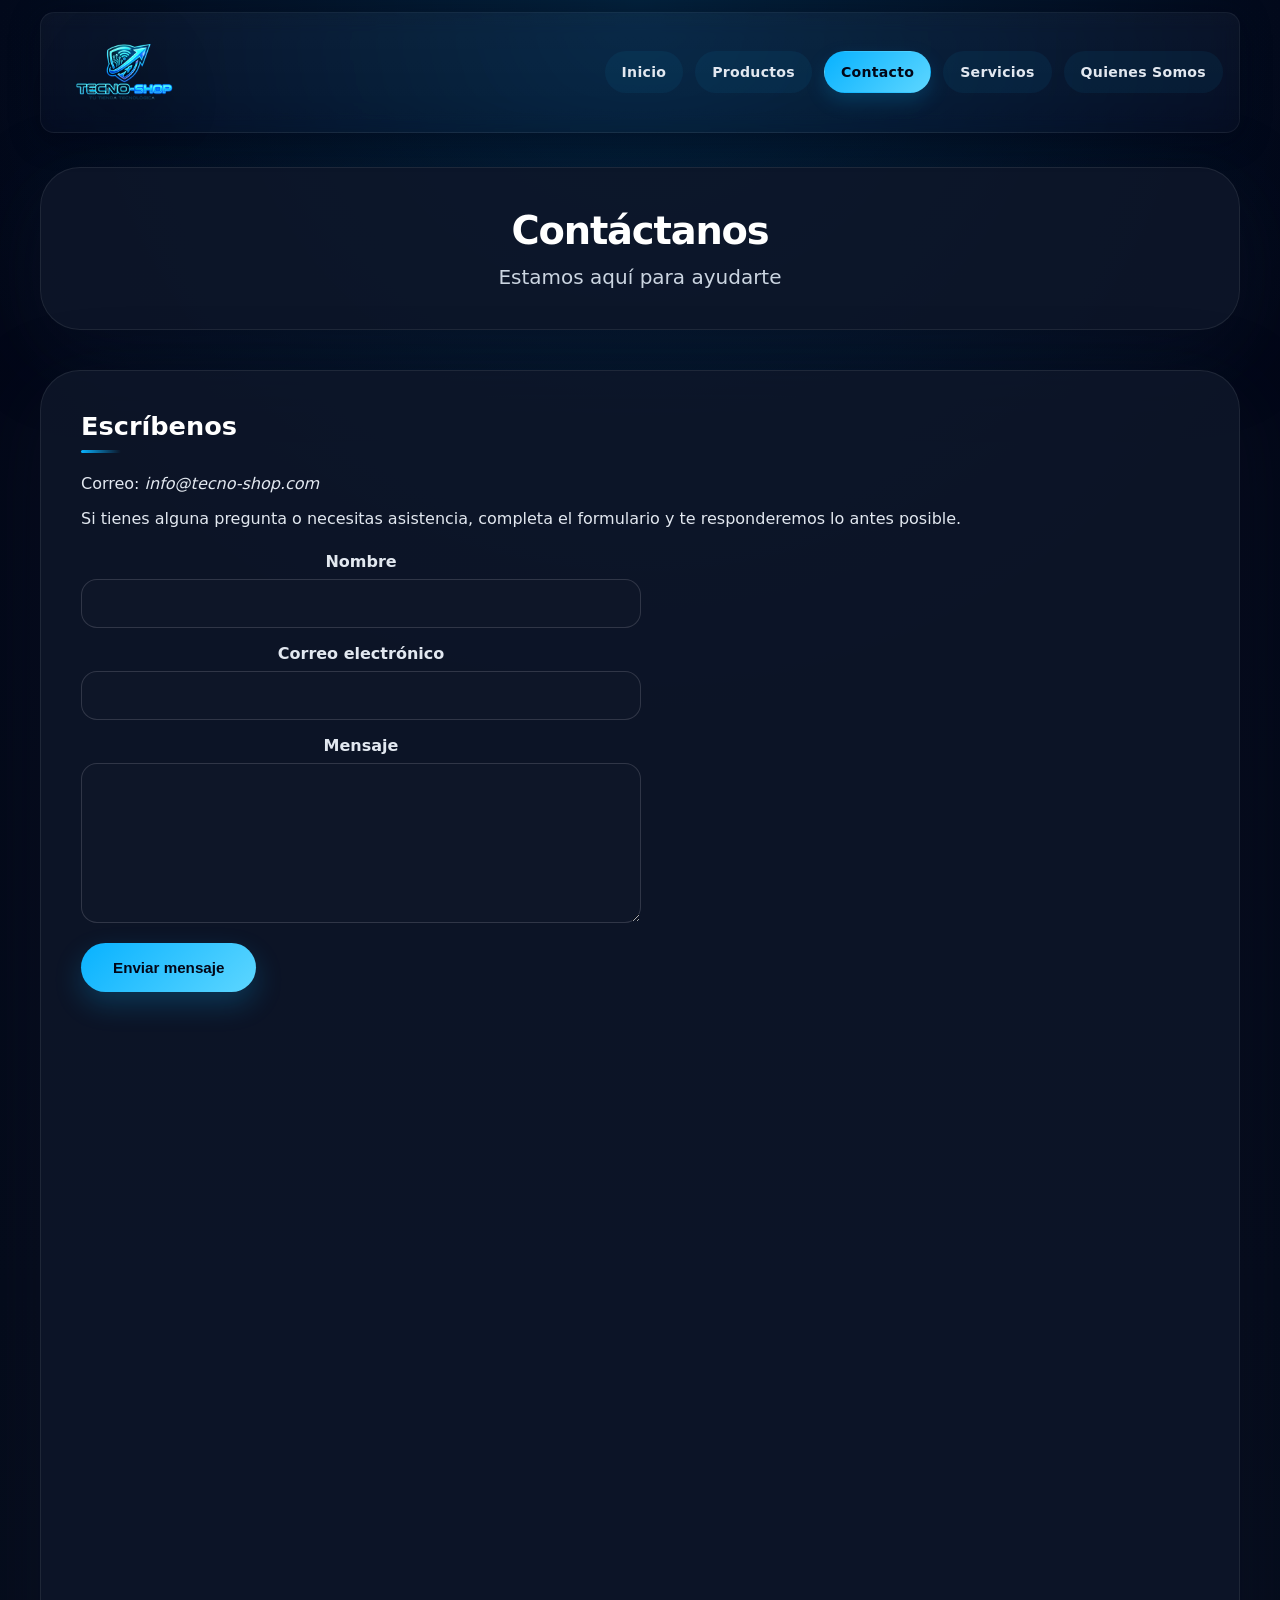
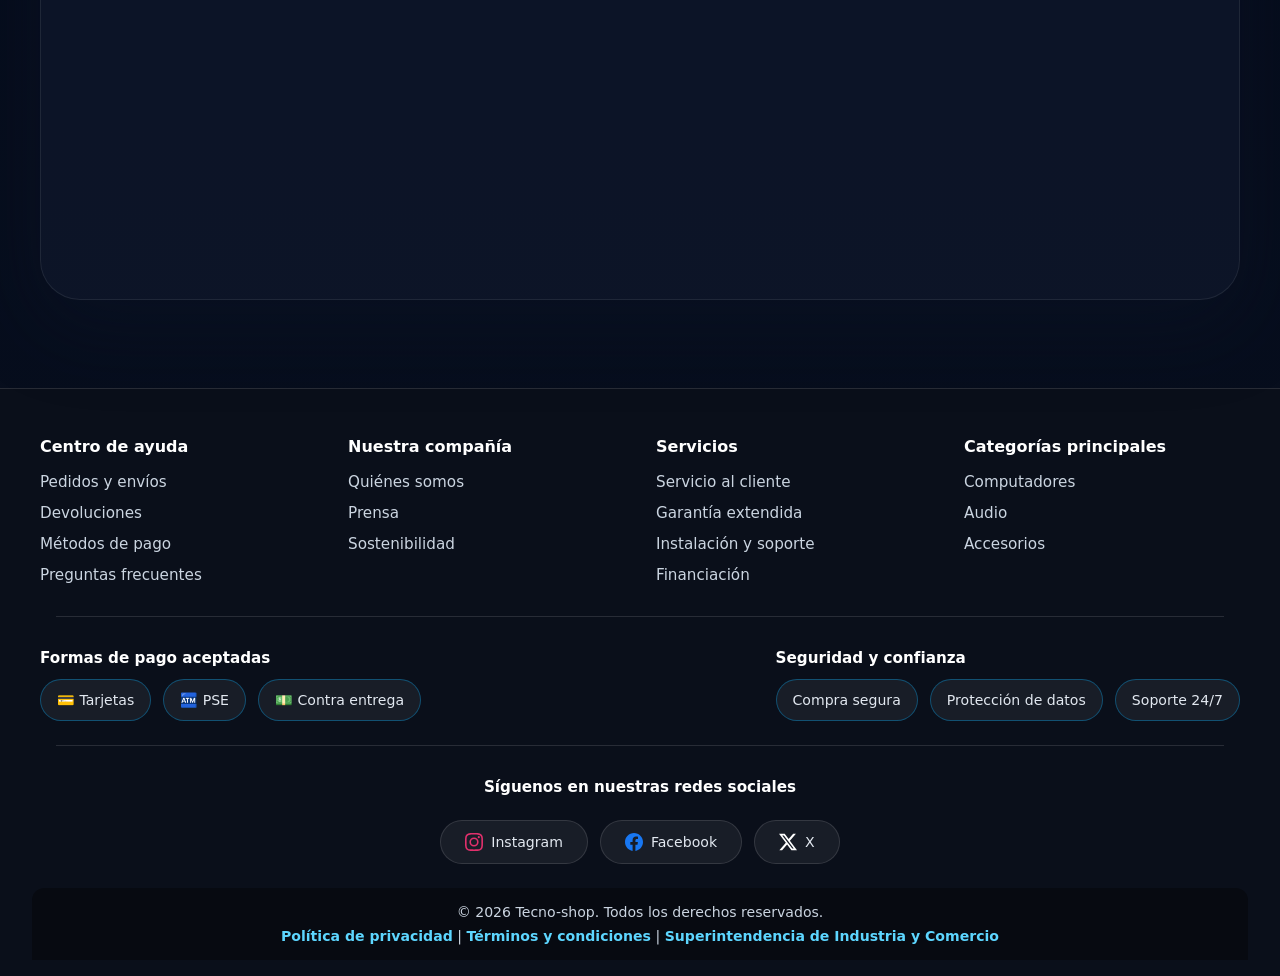
==== contacto.html @ b997f48e "Organizacion de css se creo un css especifico para cada html de la pagina para tener una mejor optim" ====
<!doctype html>
<html lang="es">
    <head>
        <meta charset="UTF-8" />
        <meta name="viewport" content="width=device-width, initial-scale=1.0" />
        <meta name="description" content="Contáctanos en Tecno-shop. Estamos aquí para ayudarte con cualquier consulta sobre nuestros productos tecnológicos. Envíanos un mensaje o visítanos en nuestra ubicación." />
        
        <!-- Open Graph / Facebook -->
        <meta property="og:type" content="website" />
        <meta property="og:url" content="https://tecno-shop.com/contacto.html" />
        <meta property="og:title" content="Contacto | Tecno-shop - Estamos aquí para ayudarte" />
        <meta property="og:description" content="Estamos aquí para ayudarte con cualquier consulta sobre nuestros productos tecnológicos. Envíanos un mensaje o visítanos en nuestra ubicación." />
        <meta property="og:image" content="https://tecno-shop.com/img/logo.png" />
        
        <!-- Twitter -->
        <meta property="twitter:card" content="summary_large_image" />
        <meta property="twitter:url" content="https://tecno-shop.com/contacto.html" />
        <meta property="twitter:title" content="Contacto | Tecno-shop - Estamos aquí para ayudarte" />
        <meta property="twitter:description" content="Estamos aquí para ayudarte con cualquier consulta sobre nuestros productos tecnológicos. Envíanos un mensaje o visítanos en nuestra ubicación." />
        <meta property="twitter:image" content="https://tecno-shop.com/img/logo.png" />
        
        <title>Contacto | Tecno-shop</title>
        <link rel="stylesheet" href="css/base.css" />
        <link rel="stylesheet" href="css/contacto.css" />
    </head>
    <body>
        <a href="#main" class="skip-link">Saltar al contenido</a>

        <div class="header-scroll-wrap">
            <header class="header-bar">
                <div class="header-inner">
                    <a href="index.html" class="logo-link">
                        <img
                            src="img/logo.png"
                            alt="Tecno-shop — Inicio"
                            class="logo"
                        />
                    </a>
                    <input type="checkbox" id="nav-toggle" class="nav-toggle" />
                    <label
                        for="nav-toggle"
                        class="nav-toggle-label"
                        aria-label="Abrir menú de navegación"
                    >
                        <span></span>
                        <span></span>
                        <span></span>
                    </label>
                    <div class="header-right">
                        <nav aria-label="Navegación principal">
                            <ul>
                                <li><a href="index.html">Inicio</a></li>
                                <li><a href="producto.html">Productos</a></li>
                                <li>
                                    <a href="contacto.html" aria-current="page"
                                        >Contacto</a
                                    >
                                </li>
                                <li><a href="servicios.html">Servicios</a></li>
                                <li><a href="somos.html">Quienes Somos</a></li>
                            </ul>
                        </nav>
                    </div>
                </div>
            </header>
        </div>

        <main id="main">
            <div class="page-header animate-in">
                <h1>Contáctanos</h1>
                <p class="page-subtitle">Estamos aquí para ayudarte</p>
            </div>

            <section id="contacto" class="animate-in animate-in-delay-1">
                <h2>Escríbenos</h2>
                <p>Correo: <em>info@tecno-shop.com</em></p>
                <p>
                    Si tienes alguna pregunta o necesitas asistencia, completa
                    el formulario y te responderemos lo antes posible.
                </p>

                <form action="#" method="post">
                    <div>
                        <label for="nombre">Nombre</label>
                        <input
                            type="text"
                            id="nombre"
                            name="nombre"
                            required
                            autocomplete="name"
                        />
                    </div>
                    <div>
                        <label for="correo">Correo electrónico</label>
                        <input
                            type="email"
                            id="correo"
                            name="correo"
                            required
                            autocomplete="email"
                        />
                    </div>
                    <div>
                        <label for="mensaje">Mensaje</label>
                        <textarea
                            id="mensaje"
                            name="mensaje"
                            required
                        ></textarea>
                    </div>
                    <button type="submit">Enviar mensaje</button>
                </form>

                <div class="contact-map">
                    <iframe
                        title="Ubicación de Tecno-shop en Centro Comercial Monterrey, Medellín"
                        src="https://www.google.com/maps/embed?pb=!1m18!1m12!1m3!1d3966.374826219481!2d-75.57932152524252!3d6.214198526680841!2m3!1f0!2f0!3f0!3m2!1i1024!2i768!4f13.1!3m3!1m2!1s0x8e4429d308d5aa6d%3A0xc35562a03191359c!2sCentro%20Comercial%20Monterrey!5e0!3m2!1ses-419!2sco!4v1779912437958!5m2!1ses-419!2sco"
                        loading="lazy"
                        referrerpolicy="no-referrer-when-downgrade"
                        allowfullscreen
                    ></iframe>
                </div>
            </section>
        </main>

        <footer class="site-footer">
            <div class="footer-top">
                <div class="footer-column">
                    <h4>Centro de ayuda</h4>
                    <ul>
                        <li><a href="servicios.html">Pedidos y envíos</a></li>
                        <li><a href="servicios.html">Devoluciones</a></li>
                        <li><a href="servicios.html">Métodos de pago</a></li>
                        <li>
                            <a href="index.html#faq">Preguntas frecuentes</a>
                        </li>
                    </ul>
                </div>
                <div class="footer-column">
                    <h4>Nuestra compañía</h4>
                    <ul>
                        <li><a href="somos.html">Quiénes somos</a></li>
                        <li><a href="somos.html">Prensa</a></li>
                        <li><a href="somos.html">Sostenibilidad</a></li>
                    </ul>
                </div>
                <div class="footer-column">
                    <h4>Servicios</h4>
                    <ul>
                        <li>
                            <a href="servicios.html">Servicio al cliente</a>
                        </li>
                        <li><a href="servicios.html">Garantía extendida</a></li>
                        <li>
                            <a href="servicios.html">Instalación y soporte</a>
                        </li>
                        <li><a href="servicios.html">Financiación</a></li>
                    </ul>
                </div>
                <div class="footer-column">
                    <h4>Categorías principales</h4>
                    <ul>
                        <li><a href="producto.html">Computadores</a></li>
                        <li><a href="producto.html">Audio</a></li>
                        <li><a href="producto.html">Accesorios</a></li>
                    </ul>
                </div>
            </div>
            <div class="footer-divider"></div>
            <div class="footer-middle">
                <div class="footer-payments">
                    <span class="footer-section-heading"
                        >Formas de pago aceptadas</span
                    >
                    <div class="footer-payment-list">
                        <span class="payment-icon">💳 Tarjetas</span>
                        <span class="payment-icon">🏧 PSE</span>
                        <span class="payment-icon">💵 Contra entrega</span>
                    </div>
                </div>
                <div class="footer-security">
                    <span class="footer-section-heading"
                        >Seguridad y confianza</span
                    >
                    <div class="footer-security-list">
                        <span class="security-badge">Compra segura</span>
                        <span class="security-badge">Protección de datos</span>
                        <span class="security-badge">Soporte 24/7</span>
                    </div>
                </div>
            </div>
            <div class="footer-divider"></div>
            <div class="footer-container">
                <div class="footer-section">
                    <span class="footer-section-heading"
                        >Síguenos en nuestras redes sociales</span
                    >
                    <div class="footer-grid-links">
                        <a
                            href="https://www.instagram.com/samuel_mora_velez"
                            target="_blank"
                            rel="noopener noreferrer"
                            class="social-pill"
                        >
                            <svg
                                class="social-icon"
                                aria-hidden="true"
                                viewBox="0 0 24 24"
                                fill="#E1306C"
                            >
                                <path
                                    d="M12 2.163c3.204 0 3.584.012 4.85.07 3.252.148 4.771 1.691 4.919 4.919.058 1.265.069 1.645.069 4.849 0 3.205-.012 3.584-.069 4.849-.149 3.225-1.664 4.771-4.919 4.919-1.266.058-1.644.07-4.85.07-3.204 0-3.584-.012-4.849-.07-3.26-.149-4.771-1.699-4.919-4.92-.058-1.265-.07-1.644-.07-4.849 0-3.204.013-3.583.07-4.849.149-3.227 1.664-4.771 4.919-4.919 1.266-.057 1.645-.069 4.849-.069zM12 0C8.741 0 8.333.014 7.053.072 2.695.272.273 2.69.073 7.052.014 8.333 0 8.741 0 12c0 3.259.014 3.668.072 4.948.2 4.358 2.618 6.78 6.98 6.98 1.281.058 1.689.072 4.948.072 3.259 0 3.668-.014 4.948-.072 4.354-.2 6.782-2.618 6.979-6.98.059-1.28.073-1.689.073-4.948 0-3.259-.014-3.667-.072-4.947-.196-4.354-2.617-6.78-6.979-6.98C15.668.014 15.259 0 12 0zm0 5.838a6.162 6.162 0 100 12.324 6.162 6.162 0 000-12.324zM12 16a4 4 0 110-8 4 4 0 010 8zm6.406-11.845a1.44 1.44 0 100 2.881 1.44 1.44 0 000-2.881z"
                                />
                            </svg>
                            <span>Instagram</span>
                        </a>
                        <a
                            href="https://www.facebook.com"
                            target="_blank"
                            rel="noopener noreferrer"
                            class="social-pill"
                        >
                            <svg
                                class="social-icon"
                                aria-hidden="true"
                                viewBox="0 0 24 24"
                                fill="#1877F2"
                            >
                                <path
                                    d="M24 12.073c0-6.627-5.373-12-12-12s-12 5.373-12 12c0 5.99 4.388 10.954 10.125 11.854v-8.385H7.078v-3.47h3.047V9.43c0-3.007 1.792-4.669 4.533-4.669 1.312 0 2.686.235 2.686.235v2.953H15.83c-1.491 0-1.956.925-1.956 1.874v2.25h3.328l-.532 3.47h-2.796v8.385C19.612 23.027 24 18.062 24 12.073z"
                                />
                            </svg>
                            <span>Facebook</span>
                        </a>
                        <a
                            href="https://x.com/?lang=es"
                            target="_blank"
                            rel="noopener noreferrer"
                            class="social-pill"
                        >
                            <svg
                                class="social-icon"
                                aria-hidden="true"
                                viewBox="0 0 24 24"
                                fill="#ffffff"
                            >
                                <path
                                    d="M18.901 1.153h3.68l-8.04 9.19L24 22.846h-7.406l-5.8-7.584-6.638 7.584H.474l8.6-9.83L0 1.154h7.594l5.243 6.932 6.064-6.933zm-1.291 19.49h2.039L6.486 3.24H4.298l13.312 17.403z"
                                />
                            </svg>
                            <span>X</span>
                        </a>
                    </div>
                </div>
            </div>
            <div class="footer-bottom">
                <p class="footer-copy">
                    © 2026 Tecno-shop. Todos los derechos reservados.
                </p>
                <p class="footer-legal">
                    <a href="somos.html">Política de privacidad</a> |
                    <a href="somos.html">Términos y condiciones</a> |
                    <a
                        href="https://www.sic.gov.co"
                        target="_blank"
                        rel="noopener noreferrer"
                        >Superintendencia de Industria y Comercio</a
                    >
                </p>
            </div>
        </footer>
        <script src="js/navbar-scroll.js" defer></script>
    </body>
</html>
---- css/base.css ----
/* ========================================
   CSS CUSTOM PROPERTIES (THEMING)
   ======================================== */
:root {
    /* Colors */
    --bg: #0f172a;
    --surface: rgba(15, 23, 42, 0.85);
    --surface-strong: rgba(255, 255, 255, 0.08);
    --accent: #08b2ff;
    --accent-soft: #5dd6ff;
    --text: #e2e8f0;
    --muted: #cbd5e1;
    --footer-bg: #0a0f1a;
    --footer-border: rgba(255, 255, 255, 0.12);

    /* Spacing Scale (8px base unit) */
    --space-xs: 0.5rem;    /* 8px */
    --space-sm: 0.75rem;   /* 12px */
    --space-md: 1rem;      /* 16px */
    --space-lg: 1.5rem;    /* 24px */
    --space-xl: 2rem;      /* 32px */
    --space-2xl: 2.5rem;   /* 40px */
    --space-3xl: 3rem;     /* 48px */
    --space-4xl: 4rem;     /* 64px */

    /* Border Radius */
    --radius-sm: 8px;
    --radius-md: 12px;
    --radius-lg: 14px;
    --radius-xl: 16px;
    --radius-2xl: 20px;
    --radius-3xl: 24px;
    --radius-full: 999px;

    /* Typography */
    --font-family: system-ui, -apple-system, BlinkMacSystemFont, "Segoe UI", sans-serif;
    --font-size-sm: 0.88rem;
    --font-size-base: 0.95rem;
    --font-size-lg: 1rem;
    --font-size-xl: 1.05rem;
    --font-size-2xl: 1.1rem;
    --font-size-3xl: 1.25rem;
    --font-size-4xl: 1.4rem;
    --font-size-5xl: 1.75rem;
    --font-size-6xl: 2rem;
    --font-size-7xl: 2.5rem;
    --font-size-8xl: 3rem;

    /* Shadows */
    --shadow-sm: 0 6px 30px rgba(2, 6, 23, 0.45);
    --shadow-md: 0 12px 28px rgba(8, 178, 255, 0.22);
    --shadow-lg: 0 24px 80px rgba(15, 23, 42, 0.35);
    --shadow-xl: 0 32px 72px rgba(0, 0, 0, 0.3);

    /* Transitions */
    --transition-fast: 0.2s ease;
    --transition-base: 0.25s ease;
    --transition-slow: 0.32s ease;
    --transition-slower: 0.38s cubic-bezier(0.4, 0, 0.2, 1);
    --transition-smooth: 0.3s cubic-bezier(0.25, 0.46, 0.45, 0.94);

    /* Touch targets (WCAG) */
    --touch-min: 44px;

    /* Z-index */
    --z-skip: 100;
    --z-header: 30;
}

/* ========================================
   BASE STYLES & RESET
   ======================================== */
* {
    box-sizing: border-box;
}

html {
    scroll-behavior: smooth;
}

body {
    margin: 0;
    min-height: 100vh;
    font-family: var(--font-family);
    color: var(--text);
    background:
        radial-gradient(
            circle at top,
            rgba(8, 178, 255, 0.16),
            transparent 27%
        ),
        linear-gradient(180deg, #020617 0%, #08101f 100%);
}

::selection {
    background: rgba(8, 178, 255, 0.24);
}

/* ========================================
   ACCESSIBILITY - SKIP LINK
   ======================================== */
.skip-link {
    position: absolute;
    top: -100%;
    left: var(--space-md);
    z-index: var(--z-skip);
    padding: var(--space-sm) var(--space-lg);
    background: var(--accent);
    color: #020617;
    font-weight: 700;
    text-decoration: none;
    border-radius: 0 0 var(--radius-md) var(--radius-md);
    transition: top var(--transition-fast);
}

.skip-link:focus {
    top: 0;
    outline: 3px solid var(--accent-soft);
    outline-offset: 2px;
}

/* ========================================
   ANIMATIONS
   ======================================== */
@keyframes fadeInUp {
    from {
        opacity: 0;
        transform: translateY(12px);
    }
    to {
        opacity: 1;
        transform: translateY(0);
    }
}

.animate-in {
    animation: fadeInUp 0.5s var(--transition-smooth) both;
}

.animate-in-delay-1 {
    animation-delay: 0.08s;
}
.animate-in-delay-2 {
    animation-delay: 0.16s;
}
.animate-in-delay-3 {
    animation-delay: 0.24s;
}

/* Scroll reveal — sutil, una sola vez */
.reveal {
    opacity: 0;
    transform: translateY(14px);
    transition:
        opacity 0.55s var(--transition-smooth),
        transform 0.55s var(--transition-smooth);
}

.reveal.is-visible {
    opacity: 1;
    transform: translateY(0);
}

/* ========================================
   REDUCED MOTION SUPPORT
   ======================================== */
@media (prefers-reduced-motion: reduce) {
    html {
        scroll-behavior: auto;
    }

    .animate-in,
    .animate-in-delay-1,
    .animate-in-delay-2,
    .animate-in-delay-3 {
        animation: none;
    }

    .reveal {
        opacity: 1;
        transform: none;
        transition: none;
    }

    *,
    *::before,
    *::after {
        transition-duration: 0.01ms !important;
    }
}

/* ========================================
   HEADER & NAVIGATION
   ======================================== */
.header-scroll-wrap {
    position: sticky;
    top: var(--space-sm);
    z-index: var(--z-header);
    width: min(1200px, calc(100% - var(--space-xl)));
    margin: 6px auto 0;
}

header,
.header-bar {
    width: 100%;
    background: linear-gradient(
        180deg,
        rgba(255, 255, 255, 0.04),
        rgba(255, 255, 255, 0.02)
    );
    border: 1px solid rgba(255, 255, 255, 0.06);
    backdrop-filter: blur(10px) saturate(120%);
    -webkit-backdrop-filter: blur(10px) saturate(120%);
    box-shadow: var(--shadow-sm);
    padding: var(--space-md) 0;
    border-radius: var(--radius-lg);
    will-change: transform, opacity;
    transition:
        transform var(--transition-slower),
        opacity var(--transition-slow),
        visibility var(--transition-slow);
}

.header-bar.header-bar--hidden {
    transform: translateY(calc(-100% - 14px));
    opacity: 0;
    visibility: hidden;
    pointer-events: none;
}

@media (prefers-reduced-motion: reduce) {
    .header-bar {
        transition: none;
    }

    .header-bar.header-bar--hidden {
        transform: none;
        opacity: 1;
        visibility: visible;
        pointer-events: auto;
    }
}

.header-inner {
    width: min(1200px, calc(100% - var(--space-xl)));
    margin: 0 auto;
    display: flex;
    align-items: center;
    gap: var(--space-md);
    justify-content: space-between;
    position: relative;
}

.logo-link {
    display: flex;
    align-items: center;
    text-decoration: none;
    border-radius: var(--radius-sm);
}

.logo-link:focus-visible {
    outline: 2px solid var(--accent);
    outline-offset: 4px;
}

.logo {
    max-width: 130px;
    height: auto;
    display: block;
    filter: drop-shadow(0 12px 28px rgba(0, 0, 0, 0.35));
}

/* Menú hamburguesa (solo CSS) */
.nav-toggle {
    position: absolute;
    opacity: 0;
    width: 0;
    height: 0;
    pointer-events: none;
}

.nav-toggle-label {
    display: none;
    flex-direction: column;
    justify-content: center;
    gap: 5px;
    width: 44px;
    height: 44px;
    padding: var(--space-sm);
    cursor: pointer;
    border-radius: var(--radius-md);
    border: 1px solid rgba(255, 255, 255, 0.1);
    background: rgba(255, 255, 255, 0.04);
}

.nav-toggle-label span {
    display: block;
    width: 22px;
    height: 2px;
    background: var(--text);
    border-radius: 2px;
    transition:
        transform var(--transition-base),
        opacity var(--transition-base);
}

.nav-toggle:checked + .nav-toggle-label span:nth-child(1) {
    transform: translateY(7px) rotate(45deg);
}

.nav-toggle:checked + .nav-toggle-label span:nth-child(2) {
    opacity: 0;
}

.nav-toggle:checked + .nav-toggle-label span:nth-child(3) {
    transform: translateY(-7px) rotate(-45deg);
}

.header-right {
    display: flex;
    align-items: center;
}

nav ul {
    display: flex;
    flex-wrap: wrap;
    justify-content: flex-end;
    gap: var(--space-sm);
    margin: 0;
    padding: 0;
    list-style: none;
}

nav a {
    display: inline-flex;
    align-items: center;
    justify-content: center;
    padding: var(--space-sm) var(--space-md);
    color: var(--text);
    text-decoration: none;
    font-weight: 600;
    font-size: var(--font-size-sm);
    letter-spacing: 0.02em;
    border-radius: var(--radius-full);
    background: rgba(8, 178, 255, 0.06);
    border: 1px solid transparent;
    transition:
        transform var(--transition-base),
        background var(--transition-base),
        color var(--transition-base),
        box-shadow var(--transition-base);
}

nav a:hover,
nav a:focus-visible {
    color: #020617;
    background: linear-gradient(135deg, var(--accent), var(--accent-soft));
    transform: translateY(-1px);
    box-shadow: 0 12px 24px rgba(8, 178, 255, 0.2);
}

nav a[aria-current="page"] {
    color: #020617;
    background: linear-gradient(135deg, var(--accent), var(--accent-soft));
    box-shadow: 0 8px 20px rgba(8, 178, 255, 0.18);
}

/* ========================================
   MAIN LAYOUT
   ======================================== */
main {
    width: min(1200px, calc(100% - var(--space-xl)));
    margin: 0 auto;
    padding: var(--space-2xl) 0 var(--space-3xl);
}

.page-header {
    margin-bottom: var(--space-2xl);
    padding: var(--space-2xl) var(--space-2xl);
    border-radius: var(--space-2xl);
    background: var(--surface);
    border: 1px solid var(--surface-strong);
    box-shadow: var(--shadow-lg);
}

.page-header h1 {
    margin: 0 0 var(--space-sm);
    font-size: clamp(var(--font-size-5xl), 3vw, var(--font-size-7xl));
    letter-spacing: -0.03em;
    color: #fff;
    text-align: center;
}

.page-subtitle {
    margin: 0;
    color: var(--muted);
    font-size: clamp(var(--font-size-lg), 2vw, var(--font-size-3xl));
    text-align: center;
}

section {
    margin-bottom: var(--space-2xl);
    padding: var(--space-2xl);
    border-radius: var(--space-2xl);
    background: var(--surface);
    border: 1px solid var(--surface-strong);
    box-shadow: var(--shadow-lg);
}

section h2 {
    margin-top: 0;
    font-size: clamp(var(--font-size-4xl), 2vw, var(--font-size-5xl));
    color: #ffffff;
}

.section-heading {
    margin-bottom: var(--space-lg);
}

.section-heading h2 {
    margin-bottom: var(--space-sm);
}

.section-lead {
    margin: 0;
    max-width: 560px;
    color: var(--muted);
    font-size: var(--font-size-lg);
    line-height: 1.6;
}

.section-highlight {
    background: linear-gradient(
        135deg,
        rgba(8, 178, 255, 0.08),
        rgba(15, 23, 42, 0.92)
    );
    border-color: rgba(8, 178, 255, 0.18);
}

section h2::after {
    content: "";
    display: block;
    width: var(--space-2xl);
    height: 3px;
    margin-top: 0.6rem;
    border-radius: 2px;
    background: linear-gradient(90deg, var(--accent), transparent);
}

article p,
article li,
article em {
    color: var(--muted);
    line-height: 1.8;
}

article ul {
    margin: var(--space-md) 0;
    padding-left: 1.4rem;
}

article ul li {
    margin-bottom: var(--space-sm);
}

/* ========================================
   BUTTONS
   ======================================== */
button,
.button {
    display: inline-flex;
    align-items: center;
    justify-content: center;
    min-height: var(--touch-min);
    padding: var(--space-md) var(--space-xl);
    border: none;
    border-radius: var(--radius-full);
    background: linear-gradient(135deg, var(--accent), var(--accent-soft));
    color: #020617;
    font-weight: 700;
    font-size: var(--font-size-base);
    text-decoration: none;
    cursor: pointer;
    transition:
        transform var(--transition-smooth),
        background var(--transition-smooth),
        box-shadow var(--transition-smooth),
        color var(--transition-smooth);
    box-shadow: var(--shadow-md);
}

button:hover,
button:focus-visible,
.button:hover,
.button:focus-visible {
    transform: translateY(-2px);
    background: linear-gradient(135deg, var(--accent-soft), var(--accent));
    box-shadow: 0 14px 32px rgba(8, 178, 255, 0.28);
}

button:active,
.button:active {
    transform: translateY(0);
    transition-duration: 0.1s;
}

.button-secondary {
    background: transparent;
    color: var(--accent-soft);
    border: 1px solid rgba(8, 178, 255, 0.45);
    box-shadow: none;
}

.button-secondary:hover,
.button-secondary:focus-visible {
    background: rgba(8, 178, 255, 0.1);
    color: #fff;
}

button[type="submit"] {
    width: fit-content;
}

/* ========================================
   FORMS
   ======================================== */
form {
    display: grid;
    gap: var(--space-md);
    margin-top: var(--space-lg);
    max-width: 560px;
    text-align: center;
}

form label {
    display: block;
    font-weight: 600;
    margin-bottom: var(--space-xs);
}

form input,
form textarea {
    width: 100%;
    padding: var(--space-md) var(--space-md);
    border: 1px solid rgba(255, 255, 255, 0.14);
    border-radius: var(--radius-xl);
    background: rgba(15, 23, 42, 0.95);
    color: #fff;
    font-family: inherit;
    transition:
        border-color var(--transition-base),
        box-shadow var(--transition-base);
    resize: vertical;
}

form textarea {
    min-height: 160px;
}

form input:focus,
form textarea:focus {
    outline: none;
    border-color: var(--accent);
    box-shadow: 0 0 0 4px rgba(8, 178, 255, 0.12)
}

/* ========================================
   TABLES
   ======================================== */
.table-wrapper {
    overflow-x: auto;
    -webkit-overflow-scrolling: touch;
    margin-top: var(--space-md);
    border-radius: var(--radius-2xl);
    border: 1px solid rgba(255, 255, 255, 0.08);
    max-width: 100%;
}

.table-scroll-hint {
    display: none;
    margin: 0 0 var(--space-sm);
    font-size: var(--font-size-sm);
    color: var(--muted);
    text-align: center;
}

table {
    width: 100%;
    min-width: 520px;
    border-collapse: collapse;
}

table th,
table td {
    padding: var(--space-md) var(--space-md);
    text-align: left;
}

table th {
    background: rgba(8, 178, 255, 0.12);
    color: #f8fafc;
    font-weight: 700;
}

table tr {
    border-bottom: 1px solid rgba(255, 255, 255, 0.08);
}

table tbody tr:nth-child(even) {
    background: rgba(255, 255, 255, 0.03);
}

table tbody tr:hover {
    background: rgba(8, 178, 255, 0.06);
}

table tbody tr:last-child {
    border-bottom: none;
}

.visually-hidden {
    position: absolute;
    width: 1px;
    height: 1px;
    padding: 0;
    margin: -1px;
    overflow: hidden;
    clip: rect(0, 0, 0, 0);
    white-space: nowrap;
    border: 0;
}

/* ========================================
   FOOTER
   ======================================== */
.site-footer {
    background: var(--footer-bg);
    color: var(--text);
    padding: var(--space-3xl) var(--space-xl) var(--space-md);
    border-top: 1px solid var(--footer-border);
}

.footer-top {
    display: grid;
    grid-template-columns: repeat(4, minmax(160px, 1fr));
    gap: var(--space-xl);
    max-width: 1200px;
    margin: 0 auto var(--space-xl);
}

.footer-column h4 {
    margin: 0 0 var(--space-md);
    font-size: var(--font-size-lg);
    font-weight: 700;
    color: #ffffff;
}

.footer-column ul {
    list-style: none;
    padding: 0;
    margin: 0;
    display: grid;
    gap: var(--space-sm);
}

.footer-column a {
    color: var(--muted);
    text-decoration: none;
    font-size: var(--font-size-base);
    transition: color var(--transition-fast);
}

.footer-column a:hover,
.footer-column a:focus-visible {
    color: var(--accent-soft);
}

.footer-divider {
    width: min(1200px, calc(100% - var(--space-3xl)));
    height: 1px;
    background: var(--footer-border);
    margin: 0 auto var(--space-xl);
}

.footer-middle {
    max-width: 1200px;
    margin: 0 auto var(--space-lg);
    display: flex;
    justify-content: space-between;
    flex-wrap: wrap;
    gap: var(--space-lg);
    align-items: flex-start;
}

.footer-section-heading {
    display: block;
    font-size: var(--font-size-base);
    font-weight: 700;
    color: #ffffff;
    margin-bottom: var(--space-sm);
}

.footer-payment-list,
.footer-security-list {
    display: flex;
    flex-wrap: wrap;
    gap: var(--space-sm);
    align-items: center;
}

.payment-icon,
.security-badge {
    display: inline-flex;
    align-items: center;
    justify-content: center;
    background: rgba(255, 255, 255, 0.06);
    border: 1px solid rgba(8, 178, 255, 0.35);
    color: var(--text);
    padding: var(--space-sm) var(--space-md);
    border-radius: var(--radius-full);
    font-size: var(--font-size-sm);
}

.footer-container {
    display: flex;
    justify-content: center;
    max-width: 1200px;
    margin: 0 auto var(--space-lg);
    padding: 0 var(--space-md);
}

.footer-section {
    display: flex;
    flex-direction: column;
    align-items: center;
    text-align: center;
    gap: var(--space-sm);
}

.footer-grid-links {
    display: flex;
    flex-wrap: wrap;
    gap: var(--space-sm);
    justify-content: center;
}

.social-pill {
    display: inline-flex;
    align-items: center;
    gap: var(--space-xs);
    background: rgba(255, 255, 255, 0.06);
    padding: var(--space-sm) var(--space-lg);
    border-radius: var(--radius-full);
    border: 1px solid rgba(255, 255, 255, 0.12);
    text-decoration: none;
    color: var(--text);
    font-size: var(--font-size-sm);
    font-weight: 500;
    transition:
        background var(--transition-fast),
        transform var(--transition-fast),
        border-color var(--transition-fast);
}

.social-pill:hover,
.social-pill:focus-visible {
    background: rgba(8, 178, 255, 0.12);
    border-color: rgba(8, 178, 255, 0.4);
    transform: translateY(-2px);
}

.social-icon {
    width: 18px;
    height: 18px;
    flex-shrink: 0;
}

.footer-bottom {
    background: rgba(0, 0, 0, 0.35);
    padding: var(--space-md);
    margin-top: var(--space-lg);
    text-align: center;
    border-radius: var(--radius-md) var(--radius-md) 0 0;
}

.footer-copy,
.footer-legal {
    margin: 0;
    color: var(--muted);
    font-size: var(--font-size-sm);
}

.footer-legal {
    margin-top: var(--space-xs);
}

.footer-legal a {
    color: var(--accent-soft);
    text-decoration: none;
    font-weight: 600;
}

.footer-legal a:hover,
.footer-legal a:focus-visible {
    text-decoration: underline;
}

/* ========================================
   RESPONSIVE DESIGN
   ======================================== */
@media (max-width: 900px) {
    .nav-toggle-label {
        display: flex;
        margin-left: auto;
    }

    .header-right {
        position: absolute;
        top: calc(100% + var(--space-sm));
        left: 0;
        right: 0;
        flex-direction: column;
        background: rgba(8, 16, 31, 0.98);
        border: 1px solid rgba(255, 255, 255, 0.08);
        border-radius: var(--radius-xl);
        padding: 0;
        max-height: 0;
        overflow: hidden;
        opacity: 0;
        transition:
            max-height 0.35s ease,
            opacity var(--transition-base),
            padding var(--transition-fast);
        box-shadow: 0 20px 40px rgba(0, 0, 0, 0.4);
    }

    .nav-toggle:checked ~ .header-right {
        max-height: 360px;
        opacity: 1;
        padding: var(--space-sm);
    }

    nav ul {
        flex-direction: column;
        width: 100%;
        gap: var(--space-sm);
    }

    nav a {
        width: 100%;
        justify-content: center;
    }

    main {
        width: calc(100% - var(--space-lg));
        padding: var(--space-xl) 0 var(--space-2xl);
    }

    .header-scroll-wrap {
        width: calc(100% - var(--space-lg));
    }

    section,
    .page-header,
    .banner {
        padding: var(--space-lg) var(--space-md);
        margin-bottom: var(--space-lg);
        border-radius: var(--radius-xl);
    }

    .section-heading {
        margin-bottom: var(--space-md);
    }

    .section-lead {
        font-size: var(--font-size-base);
    }

    .footer-top {
        grid-template-columns: 1fr;
        gap: var(--space-lg);
    }

    .site-footer {
        padding: var(--space-2xl) var(--space-md) var(--space-md);
    }

    .table-scroll-hint {
        display: block;
    }

    .table-wrapper {
        margin-left: calc(-1 * var(--space-xs));
        margin-right: calc(-1 * var(--space-xs));
        border-radius: var(--radius-lg);
    }

    table {
        min-width: 480px;
    }

    table th,
    table td {
        padding: var(--space-sm) var(--space-sm);
        font-size: var(--font-size-sm);
        white-space: nowrap;
    }

    table th:first-child,
    table td:first-child {
        position: sticky;
        left: 0;
        z-index: 1;
        background: rgba(15, 23, 42, 0.98);
        box-shadow: 2px 0 6px rgba(0, 0, 0, 0.2);
    }

    table thead th:first-child {
        background: rgba(8, 178, 255, 0.2);
    }

    nav a {
        min-height: var(--touch-min);
        padding: var(--space-md) var(--space-lg);
    }

    .social-pill {
        min-height: var(--touch-min);
        padding: var(--space-md) var(--space-lg);
    }
}
---- css/contacto.css ----
/* ========================================
   CONTACTO PAGE - SPECIFIC STYLES
   ======================================== */

/* ========================================
   CONTACT MAP
   ======================================== */
.contact-map iframe {
    width: 100%;
    max-width: 100%;
    aspect-ratio: 4 / 3;
    height: auto;
    min-height: 280px;
    border: 0;
    border-radius: var(--radius-2xl);
    margin-top: var(--space-lg);
}

/* ========================================
   RESPONSIVE DESIGN - CONTACTO PAGE
   ======================================== */
@media (max-width: 900px) {
    .contact-map iframe {
        min-height: 220px;
    }
}
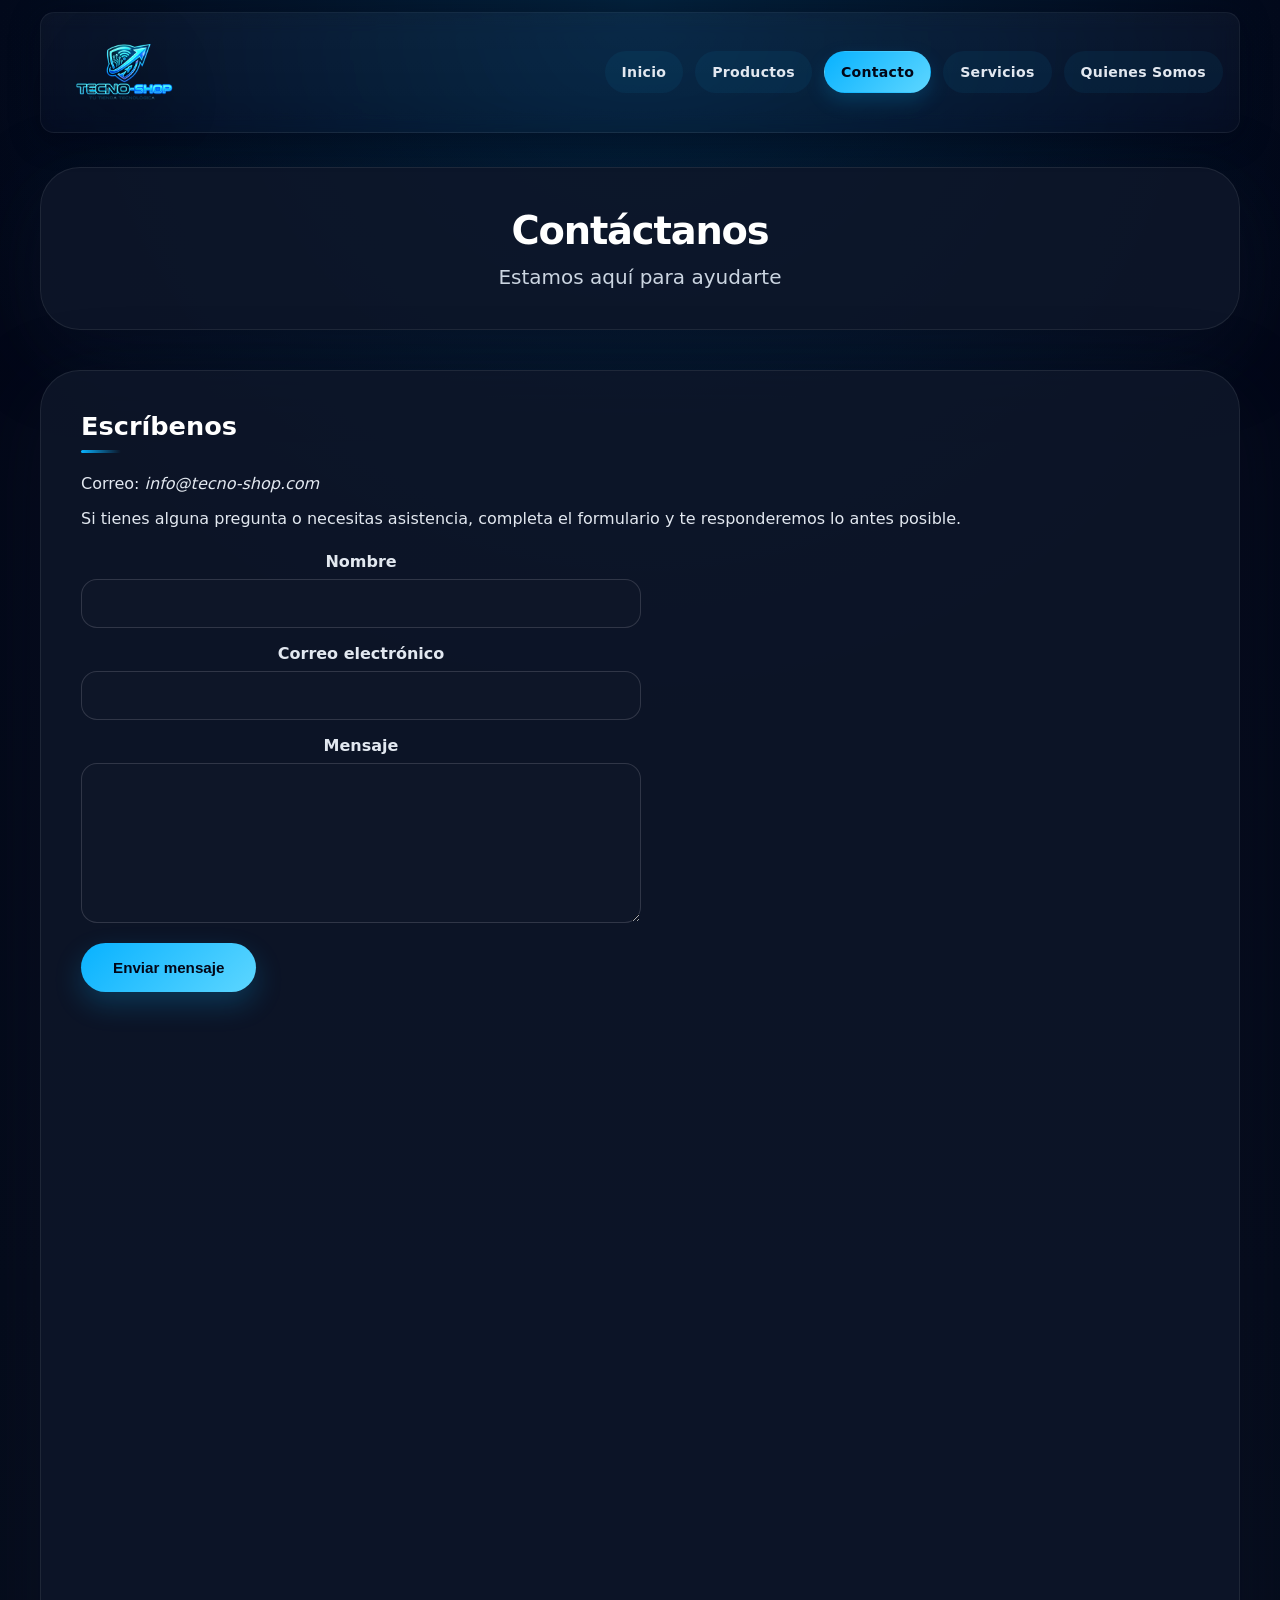
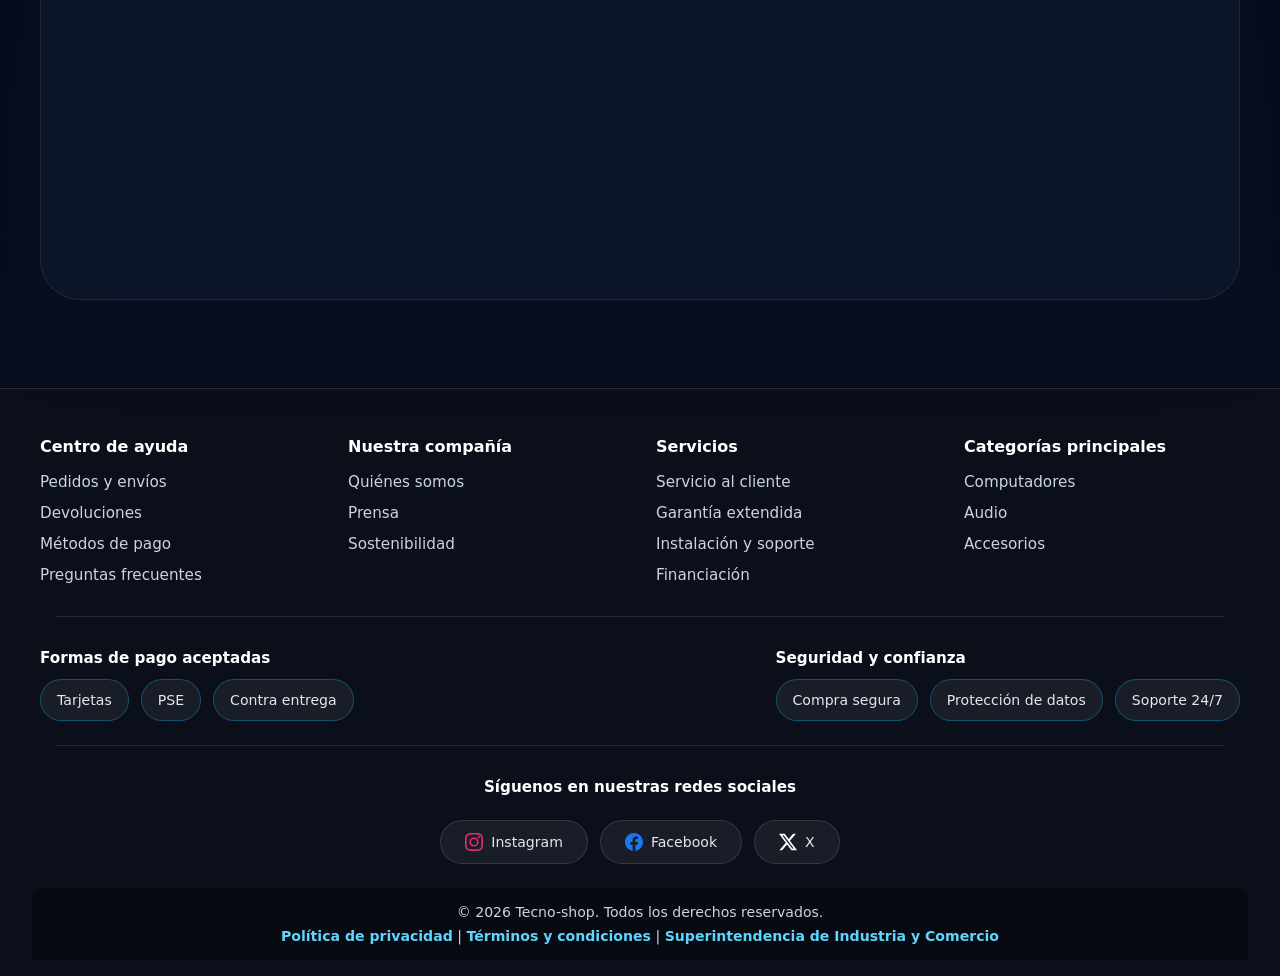
==== commit 2ba97b2c: "Update contacto.html" ====
--- a/contacto.html
+++ b/contacto.html
@@ -20,8 +20,7 @@
         <meta property="twitter:image" content="https://tecno-shop.com/img/logo.png" />
         
         <title>Contacto | Tecno-shop</title>
-        <link rel="stylesheet" href="css/base.css" />
-        <link rel="stylesheet" href="css/contacto.css" />
+        <link rel="stylesheet" href="css/style.css" />
     </head>
     <body>
         <a href="#main" class="skip-link">Saltar al contenido</a>
@@ -173,9 +172,9 @@
                         >Formas de pago aceptadas</span
                     >
                     <div class="footer-payment-list">
-                        <span class="payment-icon">💳 Tarjetas</span>
-                        <span class="payment-icon">🏧 PSE</span>
-                        <span class="payment-icon">💵 Contra entrega</span>
+                        <span class="payment-icon"> Tarjetas</span>
+                        <span class="payment-icon"> PSE</span>
+                        <span class="payment-icon"> Contra entrega</span>
                     </div>
                 </div>
                 <div class="footer-security">
--- a/css/style.css
+++ b/css/style.css
@@ -0,0 +1,1356 @@
+/* ========================================
+   CSS CUSTOM PROPERTIES (THEMING)
+   ======================================== */
+:root {
+    /* Colors */
+    --bg: #0f172a;
+    --surface: rgba(15, 23, 42, 0.85);
+    --surface-strong: rgba(255, 255, 255, 0.08);
+    --accent: #08b2ff;
+    --accent-soft: #5dd6ff;
+    --text: #e2e8f0;
+    --muted: #cbd5e1;
+    --footer-bg: #0a0f1a;
+    --footer-border: rgba(255, 255, 255, 0.12);
+
+    /* Spacing Scale (8px base unit) */
+    --space-xs: 0.5rem;    /* 8px */
+    --space-sm: 0.75rem;   /* 12px */
+    --space-md: 1rem;      /* 16px */
+    --space-lg: 1.5rem;    /* 24px */
+    --space-xl: 2rem;      /* 32px */
+    --space-2xl: 2.5rem;   /* 40px */
+    --space-3xl: 3rem;     /* 48px */
+    --space-4xl: 4rem;     /* 64px */
+
+    /* Border Radius */
+    --radius-sm: 8px;
+    --radius-md: 12px;
+    --radius-lg: 14px;
+    --radius-xl: 16px;
+    --radius-2xl: 20px;
+    --radius-3xl: 24px;
+    --radius-full: 999px;
+
+    /* Typography */
+    --font-family: system-ui, -apple-system, BlinkMacSystemFont, "Segoe UI", sans-serif;
+    --font-size-sm: 0.88rem;
+    --font-size-base: 0.95rem;
+    --font-size-lg: 1rem;
+    --font-size-xl: 1.05rem;
+    --font-size-2xl: 1.1rem;
+    --font-size-3xl: 1.25rem;
+    --font-size-4xl: 1.4rem;
+    --font-size-5xl: 1.75rem;
+    --font-size-6xl: 2rem;
+    --font-size-7xl: 2.5rem;
+    --font-size-8xl: 3rem;
+
+    /* Shadows */
+    --shadow-sm: 0 6px 30px rgba(2, 6, 23, 0.45);
+    --shadow-md: 0 12px 28px rgba(8, 178, 255, 0.22);
+    --shadow-lg: 0 24px 80px rgba(15, 23, 42, 0.35);
+    --shadow-xl: 0 32px 72px rgba(0, 0, 0, 0.3);
+
+    /* Transitions */
+    --transition-fast: 0.2s ease;
+    --transition-base: 0.25s ease;
+    --transition-slow: 0.32s ease;
+    --transition-slower: 0.38s cubic-bezier(0.4, 0, 0.2, 1);
+    --transition-smooth: 0.3s cubic-bezier(0.25, 0.46, 0.45, 0.94);
+
+    /* Touch targets (WCAG) */
+    --touch-min: 44px;
+
+    /* Z-index */
+    --z-skip: 100;
+    --z-header: 30;
+}
+
+/* ========================================
+   BASE STYLES & RESET
+   ======================================== */
+* {
+    box-sizing: border-box;
+}
+
+html {
+    scroll-behavior: smooth;
+}
+
+body {
+    margin: 0;
+    min-height: 100vh;
+    font-family: var(--font-family);
+    color: var(--text);
+    background:
+        radial-gradient(
+            circle at top,
+            rgba(8, 178, 255, 0.16),
+            transparent 27%
+        ),
+        linear-gradient(180deg, #020617 0%, #08101f 100%);
+}
+
+::selection {
+    background: rgba(8, 178, 255, 0.24);
+}
+
+/* ========================================
+   ACCESSIBILITY -  SKIP LINK
+   ======================================== */
+.skip-link {
+    position: absolute;
+    top: -100%;
+    left: var(--space-md);
+    z-index: var(--z-skip);
+    padding: var(--space-sm) var(--space-lg);
+    background: var(--accent);
+    color: #020617;
+    font-weight: 700;
+    text-decoration: none;
+    border-radius: 0 0 var(--radius-md) var(--radius-md);
+    transition: top var(--transition-fast);
+}
+
+.skip-link:focus {
+    top: 0;
+    outline: 3px solid var(--accent-soft);
+    outline-offset: 2px;
+}
+
+/* ========================================
+   ANIMATIONS
+   ======================================== */
+@keyframes fadeInUp {
+    from {
+        opacity: 0;
+        transform: translateY(12px);
+    }
+    to {
+        opacity: 1;
+        transform: translateY(0);
+    }
+}
+
+.animate-in {
+    animation: fadeInUp 0.5s var(--transition-smooth) both;
+}
+
+.animate-in-delay-1 {
+    animation-delay: 0.08s;
+}
+.animate-in-delay-2 {
+    animation-delay: 0.16s;
+}
+.animate-in-delay-3 {
+    animation-delay: 0.24s;
+}
+
+/* Scroll reveal — sutil, una sola vez */
+.reveal {
+    opacity: 0;
+    transform: translateY(14px);
+    transition:
+        opacity 0.55s var(--transition-smooth),
+        transform 0.55s var(--transition-smooth);
+}
+
+.reveal.is-visible {
+    opacity: 1;
+    transform: translateY(0);
+}
+
+/* ========================================
+   REDUCED MOTION SUPPORT
+   ======================================== */
+@media (prefers-reduced-motion: reduce) {
+    html {
+        scroll-behavior: auto;
+    }
+
+    .animate-in,
+    .animate-in-delay-1,
+    .animate-in-delay-2,
+    .animate-in-delay-3 {
+        animation: none;
+    }
+
+    .reveal {
+        opacity: 1;
+        transform: none;
+        transition: none;
+    }
+
+    *,
+    *::before,
+    *::after {
+        transition-duration: 0.01ms !important;
+    }
+}
+
+/* ========================================
+   HEADER & NAVIGATION
+   ======================================== */
+/* Contenedor sticky separado: el transform de ocultar no rompe position:sticky.
+   El comportamiento ocultar/mostrar según dirección del scroll lo controla
+   js/navbar-scroll.js mediante la clase .header-bar--hidden (ver más abajo). */
+.header-scroll-wrap {
+    position: sticky;
+    top: var(--space-sm);
+    z-index: var(--z-header);
+    width: min(1200px, calc(100% - var(--space-xl)));
+    margin: 6px auto 0;
+}
+
+header,
+.header-bar {
+    width: 100%;
+    background: linear-gradient(
+        180deg,
+        rgba(255, 255, 255, 0.04),
+        rgba(255, 255, 255, 0.02)
+    );
+    border: 1px solid rgba(255, 255, 255, 0.06);
+    backdrop-filter: blur(10px) saturate(120%);
+    -webkit-backdrop-filter: blur(10px) saturate(120%);
+    box-shadow: var(--shadow-sm);
+    padding: var(--space-md) 0;
+    border-radius: var(--radius-lg);
+    will-change: transform, opacity;
+    transition:
+        transform var(--transition-slower),
+        opacity var(--transition-slow),
+        visibility var(--transition-slow);
+}
+
+/* Estado oculto: activado por JavaScript al detectar scroll hacia abajo */
+.header-bar.header-bar--hidden {
+    transform: translateY(calc(-100% - 14px));
+    opacity: 0;
+    visibility: hidden;
+    pointer-events: none;
+}
+
+/* ========================================
+   HEADER INNER
+   ======================================== */
+
+@media (prefers-reduced-motion: reduce) {
+    .header-bar {
+        transition: none;
+    }
+
+    .header-bar.header-bar--hidden {
+        transform: none;
+        opacity: 1;
+        visibility: visible;
+        pointer-events: auto;
+    }
+}
+
+.header-inner {
+    width: min(1200px, calc(100% - var(--space-xl)));
+    margin: 0 auto;
+    display: flex;
+    align-items: center;
+    gap: var(--space-md);
+    justify-content: space-between;
+    position: relative;
+}
+
+.logo-link {
+    display: flex;
+    align-items: center;
+    text-decoration: none;
+    border-radius: var(--radius-sm);
+}
+
+.logo-link:focus-visible {
+    outline: 2px solid var(--accent);
+    outline-offset: 4px;
+}
+
+.logo {
+    max-width: 130px;
+    height: auto;
+    display: block;
+    filter: drop-shadow(0 12px 28px rgba(0, 0, 0, 0.35));
+}
+
+/* Menú hamburguesa (solo CSS) */
+.nav-toggle {
+    position: absolute;
+    opacity: 0;
+    width: 0;
+    height: 0;
+    pointer-events: none;
+}
+
+.nav-toggle-label {
+    display: none;
+    flex-direction: column;
+    justify-content: center;
+    gap: 5px;
+    width: 44px;
+    height: 44px;
+    padding: var(--space-sm);
+    cursor: pointer;
+    border-radius: var(--radius-md);
+    border: 1px solid rgba(255, 255, 255, 0.1);
+    background: rgba(255, 255, 255, 0.04);
+}
+
+.nav-toggle-label span {
+    display: block;
+    width: 22px;
+    height: 2px;
+    background: var(--text);
+    border-radius: 2px;
+    transition:
+        transform var(--transition-base),
+        opacity var(--transition-base);
+}
+
+.nav-toggle:checked + .nav-toggle-label span:nth-child(1) {
+    transform: translateY(7px) rotate(45deg);
+}
+
+.nav-toggle:checked + .nav-toggle-label span:nth-child(2) {
+    opacity: 0;
+}
+
+.nav-toggle:checked + .nav-toggle-label span:nth-child(3) {
+    transform: translateY(-7px) rotate(-45deg);
+}
+
+.header-right {
+    display: flex;
+    align-items: center;
+}
+
+nav ul {
+    display: flex;
+    flex-wrap: wrap;
+    justify-content: flex-end;
+    gap: var(--space-sm);
+    margin: 0;
+    padding: 0;
+    list-style: none;
+}
+
+nav a {
+    display: inline-flex;
+    align-items: center;
+    justify-content: center;
+    padding: var(--space-sm) var(--space-md);
+    color: var(--text);
+    text-decoration: none;
+    font-weight: 600;
+    font-size: var(--font-size-sm);
+    letter-spacing: 0.02em;
+    border-radius: var(--radius-full);
+    background: rgba(8, 178, 255, 0.06);
+    border: 1px solid transparent;
+    transition:
+        transform var(--transition-base),
+        background var(--transition-base),
+        color var(--transition-base),
+        box-shadow var(--transition-base);
+}
+
+nav a:hover,
+nav a:focus-visible {
+    color: #020617;
+    background: linear-gradient(135deg, var(--accent), var(--accent-soft));
+    transform: translateY(-1px);
+    box-shadow: 0 12px 24px rgba(8, 178, 255, 0.2);
+}
+
+nav a[aria-current="page"] {
+    color: #020617;
+    background: linear-gradient(135deg, var(--accent), var(--accent-soft));
+    box-shadow: 0 8px 20px rgba(8, 178, 255, 0.18);
+}
+
+/* ========================================
+   MAIN LAYOUT
+   ======================================== */
+main {
+    width: min(1200px, calc(100% - var(--space-xl)));
+    margin: 0 auto;
+    padding: var(--space-2xl) 0 var(--space-3xl);
+}
+
+.page-header {
+    margin-bottom: var(--space-2xl);
+    padding: var(--space-2xl) var(--space-2xl);
+    border-radius: var(--space-2xl);
+    background: var(--surface);
+    border: 1px solid var(--surface-strong);
+    box-shadow: var(--shadow-lg);
+}
+
+.page-header h1 {
+    margin: 0 0 var(--space-sm);
+    font-size: clamp(var(--font-size-5xl), 3vw, var(--font-size-7xl));
+    letter-spacing: -0.03em;
+    color: #fff;
+    text-align: center;
+}
+
+.page-subtitle {
+    margin: 0;
+    color: var(--muted);
+    font-size: clamp(var(--font-size-lg), 2vw, var(--font-size-3xl));
+    text-align: center;
+}
+
+section {
+    margin-bottom: var(--space-2xl);
+    padding: var(--space-2xl);
+    border-radius: var(--space-2xl);
+    background: var(--surface);
+    border: 1px solid var(--surface-strong);
+    box-shadow: var(--shadow-lg);
+}
+
+section h2 {
+    margin-top: 0;
+    font-size: clamp(var(--font-size-4xl), 2vw, var(--font-size-5xl));
+    color: #ffffff;
+}
+
+.section-heading {
+    margin-bottom: var(--space-lg);
+}
+
+.section-heading h2 {
+    margin-bottom: var(--space-sm);
+}
+
+.section-lead {
+    margin: 0;
+    max-width: 560px;
+    color: var(--muted);
+    font-size: var(--font-size-lg);
+    line-height: 1.6;
+}
+
+.section-highlight {
+    background: linear-gradient(
+        135deg,
+        rgba(8, 178, 255, 0.08),
+        rgba(15, 23, 42, 0.92)
+    );
+    border-color: rgba(8, 178, 255, 0.18);
+}
+
+section h2::after {
+    content: "";
+    display: block;
+    width: var(--space-2xl);
+    height: 3px;
+    margin-top: 0.6rem;
+    border-radius: 2px;
+    background: linear-gradient(90deg, var(--accent), transparent);
+}
+
+article p,
+article li,
+article em {
+    color: var(--muted);
+    line-height: 1.8;
+}
+
+article ul {
+    margin: var(--space-md) 0;
+    padding-left: 1.4rem;
+}
+
+article ul li {
+    margin-bottom: var(--space-sm);
+}
+
+/* ========================================
+   VALUE PROPOSITIONS
+   ======================================== */
+.value-props-grid {
+    display: grid;
+    grid-template-columns: repeat(auto-fit, minmax(220px, 1fr));
+    gap: var(--space-lg);
+}
+
+.value-card {
+    padding: var(--space-lg);
+    border-radius: var(--radius-2xl);
+    background: rgba(255, 255, 255, 0.04);
+    border: 1px solid rgba(255, 255, 255, 0.08);
+    transition:
+        transform var(--transition-smooth),
+        border-color var(--transition-smooth),
+        box-shadow var(--transition-smooth);
+}
+
+.value-card:hover {
+    transform: translateY(-3px);
+    border-color: rgba(8, 178, 255, 0.35);
+    box-shadow: 0 12px 32px rgba(8, 178, 255, 0.1);
+}
+
+.value-icon {
+    font-size: var(--font-size-7xl);
+    margin-bottom: var(--space-sm);
+    display: block;
+}
+
+.value-card h3 {
+    margin: 0 0 var(--space-sm);
+    font-size: var(--font-size-2xl);
+    color: #fff;
+}
+
+.value-card p {
+    margin: 0;
+    font-size: var(--font-size-base);
+    color: var(--muted);
+}
+
+/* ========================================
+   BANNER HERO SECTION
+   ======================================== */
+.banner {
+    margin-bottom: var(--space-2xl);
+    padding: var(--space-3xl) var(--space-2xl);
+    border-radius: var(--space-2xl);
+    background: linear-gradient(
+        135deg,
+        rgba(8, 178, 255, 0.14),
+        rgba(93, 214, 255, 0.06)
+    );
+    border: 1px solid rgba(8, 178, 255, 0.2);
+    text-align: center;
+    box-shadow: var(--shadow-lg);
+}
+
+.banner h1 {
+    margin: 0 0 var(--space-sm);
+    font-size: clamp(var(--font-size-6xl), 4vw, var(--font-size-8xl));
+    letter-spacing: -0.04em;
+    color: #fff;
+}
+
+.banner-subtitle {
+    margin: 0 0 var(--space-lg);
+    font-size: clamp(var(--font-size-lg), 2vw, var(--font-size-3xl));
+    color: var(--muted);
+}
+
+.banner-inner p {
+    margin: 0 0 var(--space-lg);
+    color: var(--muted);
+    max-width: 520px;
+    margin-left: auto;
+    margin-right: auto;
+}
+
+/* ========================================
+   BUTTONS
+   ======================================== */
+button,
+.button {
+    display: inline-flex;
+    align-items: center;
+    justify-content: center;
+    min-height: var(--touch-min);
+    padding: var(--space-md) var(--space-xl);
+    border: none;
+    border-radius: var(--radius-full);
+    background: linear-gradient(135deg, var(--accent), var(--accent-soft));
+    color: #020617;
+    font-weight: 700;
+    font-size: var(--font-size-base);
+    text-decoration: none;
+    cursor: pointer;
+    transition:
+        transform var(--transition-smooth),
+        background var(--transition-smooth),
+        box-shadow var(--transition-smooth),
+        color var(--transition-smooth);
+    box-shadow: var(--shadow-md);
+}
+
+button:hover,
+button:focus-visible,
+.button:hover,
+.button:focus-visible {
+    transform: translateY(-2px);
+    background: linear-gradient(135deg, var(--accent-soft), var(--accent));
+    box-shadow: 0 14px 32px rgba(8, 178, 255, 0.28);
+}
+
+button:active,
+.button:active {
+    transform: translateY(0);
+    transition-duration: 0.1s;
+}
+
+.button-secondary {
+    background: transparent;
+    color: var(--accent-soft);
+    border: 1px solid rgba(8, 178, 255, 0.45);
+    box-shadow: none;
+}
+
+.button-secondary:hover,
+.button-secondary:focus-visible {
+    background: rgba(8, 178, 255, 0.1);
+    color: #fff;
+}
+
+button[type="submit"] {
+    width: fit-content;
+}
+
+/* ========================================
+   PRODUCTS GRID
+   ======================================== */
+.products-grid {
+    display: grid;
+    grid-template-columns: repeat(auto-fit, minmax(220px, 1fr));
+    gap: var(--space-lg);
+    margin-top: 0;
+}
+
+.offers-grid {
+    display: grid;
+    grid-template-columns: repeat(auto-fit, minmax(240px, 1fr));
+    gap: var(--space-lg);
+}
+
+.product {
+    position: relative;
+    padding: var(--space-md);
+    overflow: hidden;
+    background: linear-gradient(
+        180deg,
+        rgba(255, 255, 255, 0.08),
+        rgba(255, 255, 255, 0.02)
+    );
+    border-radius: var(--radius-3xl);
+    border: 1px solid rgba(255, 255, 255, 0.06);
+    box-shadow: var(--shadow-lg);
+    transition:
+        transform var(--transition-smooth),
+        box-shadow var(--transition-smooth),
+        border-color var(--transition-smooth);
+}
+
+.product:hover,
+.product:focus-within {
+    transform: translateY(-4px);
+    box-shadow: var(--shadow-xl);
+    border-color: rgba(8, 178, 255, 0.25);
+}
+
+.product img {
+    width: 100%;
+    height: 180px;
+    object-fit: cover;
+    border-radius: var(--radius-lg);
+    display: block;
+    transition: transform var(--transition-smooth);
+}
+
+.product:hover img {
+    transform: scale(1.02);
+}
+
+.offer-badge,
+.new-badge {
+    position: absolute;
+    top: var(--space-md);
+    right: var(--space-md);
+    z-index: 1;
+    padding: var(--space-xs) var(--space-sm);
+    border-radius: var(--radius-full);
+    font-size: 0.75rem;
+    font-weight: 800;
+    letter-spacing: 0.03em;
+    text-transform: uppercase;
+}
+
+.offer-badge {
+    background: linear-gradient(135deg, #f97316, #fb923c);
+    color: #fff;
+    box-shadow: 0 4px 12px rgba(249, 115, 22, 0.35);
+}
+
+.new-badge {
+    background: linear-gradient(135deg, var(--accent), var(--accent-soft));
+    color: #020617;
+    box-shadow: 0 4px 12px rgba(8, 178, 255, 0.3);
+}
+
+.price-old {
+    margin: var(--space-xs) 0 0;
+    font-size: var(--font-size-sm);
+    color: var(--muted);
+    text-decoration: line-through;
+    opacity: 0.75;
+}
+
+.product-placeholder {
+    width: 100%;
+    height: 180px;
+    display: flex;
+    align-items: center;
+    justify-content: center;
+    font-size: var(--font-size-8xl);
+    border-radius: var(--radius-lg);
+    background: rgba(255, 255, 255, 0.05);
+    border: 1px dashed rgba(255, 255, 255, 0.12);
+}
+
+.product-name {
+    margin: var(--space-sm) 0 var(--space-xs);
+    font-size: var(--font-size-xl);
+    color: #fff;
+}
+
+.product-desc {
+    margin: 0 0 var(--space-sm);
+    font-size: var(--font-size-sm);
+    color: var(--muted);
+}
+
+.product .price {
+    font-weight: 800;
+    font-size: var(--font-size-xl);
+    color: var(--accent-soft);
+    margin: var(--space-sm) 0 var(--space-sm);
+}
+
+.product .btn-buy {
+    width: 100%;
+    min-height: var(--touch-min);
+}
+
+.section-cta {
+    margin-top: var(--space-lg);
+    text-align: center;
+}
+
+/* ========================================
+   FAQ
+   ======================================== */
+.faq-list {
+    display: grid;
+    gap: var(--space-sm);
+    max-width: 720px;
+}
+
+.faq-item {
+    border-radius: var(--radius-xl);
+    background: rgba(255, 255, 255, 0.04);
+    border: 1px solid rgba(255, 255, 255, 0.08);
+    overflow: hidden;
+    transition:
+        border-color var(--transition-smooth),
+        background var(--transition-smooth);
+}
+
+.faq-item[open] {
+    border-color: rgba(8, 178, 255, 0.3);
+    background: rgba(8, 178, 255, 0.05);
+}
+
+.faq-item summary {
+    padding: var(--space-md) var(--space-lg);
+    min-height: var(--touch-min);
+    display: flex;
+    align-items: center;
+    font-weight: 700;
+    color: #fff;
+    cursor: pointer;
+    list-style: none;
+    transition: color var(--transition-fast);
+}
+
+.faq-item summary::-webkit-details-marker {
+    display: none;
+}
+
+.faq-item summary::after {
+    content: "+";
+    margin-left: auto;
+    padding-left: var(--space-md);
+    font-size: var(--font-size-3xl);
+    font-weight: 400;
+    color: var(--accent-soft);
+    transition: transform var(--transition-smooth);
+}
+
+.faq-item[open] summary::after {
+    content: "−";
+}
+
+.faq-item summary:hover,
+.faq-item summary:focus-visible {
+    color: var(--accent-soft);
+    outline: none;
+}
+
+.faq-item p {
+    margin: 0;
+    padding: 0 var(--space-lg) var(--space-lg);
+    color: var(--muted);
+    line-height: 1.7;
+    font-size: var(--font-size-base);
+}
+
+.visually-hidden {
+    position: absolute;
+    width: 1px;
+    height: 1px;
+    padding: 0;
+    margin: -1px;
+    overflow: hidden;
+    clip: rect(0, 0, 0, 0);
+    white-space: nowrap;
+    border: 0;
+}
+
+/* ========================================
+   CATEGORY TAGS
+   ======================================== */
+.category-list {
+    display: flex;
+    flex-wrap: wrap;
+    gap: var(--space-sm);
+    list-style: none;
+    padding: 0;
+    margin: var(--space-md) 0 var(--space-lg);
+}
+
+.category-list li {
+    margin: 0;
+}
+
+.category-list span {
+    display: inline-block;
+    padding: var(--space-xs) var(--space-sm);
+    border-radius: var(--radius-full);
+    background: rgba(8, 178, 255, 0.1);
+    border: 1px solid rgba(8, 178, 255, 0.25);
+    color: var(--accent-soft);
+    font-size: var(--font-size-sm);
+    font-weight: 600;
+}
+
+/* ========================================
+   TESTIMONIALS
+   ======================================== */
+.testimonials {
+    display: grid;
+    grid-template-columns: repeat(auto-fit, minmax(220px, 1fr));
+    gap: var(--space-md);
+    margin-top: var(--space-md);
+}
+
+.testimonial {
+    padding: var(--space-lg);
+    border-radius: var(--radius-xl);
+    background: rgba(255, 255, 255, 0.04);
+    border: 1px solid rgba(255, 255, 255, 0.06);
+    color: rgba(226, 232, 240, 0.9);
+    font-style: italic;
+    transition:
+        transform var(--transition-smooth),
+        border-color var(--transition-smooth);
+}
+
+.testimonial:hover {
+    transform: translateY(-2px);
+    border-color: rgba(8, 178, 255, 0.2);
+}
+
+.testimonial cite {
+    display: block;
+    margin-top: var(--space-sm);
+    font-style: normal;
+    font-weight: 700;
+    color: var(--text);
+}
+
+/* ========================================
+   FORMS
+   ======================================== */
+form {
+    display: grid;
+    gap: var(--space-md);
+    margin-top: var(--space-lg);
+    max-width: 560px;
+    text-align: center;
+}
+
+form label {
+    display: block;
+    font-weight: 600;
+    margin-bottom: var(--space-xs);
+}
+
+form input,
+form textarea {
+    width: 100%;
+    padding: var(--space-md) var(--space-md);
+    border: 1px solid rgba(255, 255, 255, 0.14);
+    border-radius: var(--radius-xl);
+    background: rgba(15, 23, 42, 0.95);
+    color: #fff;
+    font-family: inherit;
+    transition:
+        border-color var(--transition-base),
+        box-shadow var(--transition-base);
+    resize: vertical;
+}
+
+form textarea {
+    min-height: 160px;
+}
+
+form input:focus,
+form textarea:focus {
+    outline: none;
+    border-color: var(--accent);
+    box-shadow: 0 0 0 4px rgba(8, 178, 255, 0.12)
+}
+
+.contact-teaser {
+    text-align: center;
+}
+
+.contact-teaser p {
+    max-width: 480px;
+    margin: 0 auto var(--space-lg);
+}
+
+.contact-map iframe {
+    width: 100%;
+    max-width: 100%;
+    aspect-ratio: 4 / 3;
+    height: auto;
+    min-height: 280px;
+    border: 0;
+    border-radius: var(--radius-2xl);
+    margin-top: var(--space-lg);
+}
+
+/* ========================================
+   MEDIA (VIDEO)
+   ======================================== */
+.media-section video {
+    width: 100%;
+    max-width: 720px;
+    border-radius: var(--radius-2xl);
+    display: block;
+    margin: var(--space-md) 0;
+}
+
+/* ========================================
+   TABLES
+   ======================================== */
+.table-wrapper {
+    overflow-x: auto;
+    -webkit-overflow-scrolling: touch;
+    margin-top: var(--space-md);
+    border-radius: var(--radius-2xl);
+    border: 1px solid rgba(255, 255, 255, 0.08);
+    max-width: 100%;
+}
+
+.table-scroll-hint {
+    display: none;
+    margin: 0 0 var(--space-sm);
+    font-size: var(--font-size-sm);
+    color: var(--muted);
+    text-align: center;
+}
+
+.comparison-table table {
+    min-width: 480px;
+}
+
+table {
+    width: 100%;
+    min-width: 520px;
+    border-collapse: collapse;
+}
+
+table th,
+table td {
+    padding: var(--space-md) var(--space-md);
+    text-align: left;
+}
+
+table th {
+    background: rgba(8, 178, 255, 0.12);
+    color: #f8fafc;
+    font-weight: 700;
+}
+
+table tr {
+    border-bottom: 1px solid rgba(255, 255, 255, 0.08);
+}
+
+table tbody tr:nth-child(even) {
+    background: rgba(255, 255, 255, 0.03);
+}
+
+table tbody tr:hover {
+    background: rgba(8, 178, 255, 0.06);
+}
+
+table tbody tr:last-child {
+    border-bottom: none;
+}
+
+/* ========================================
+   FOOTER
+   ======================================== */
+.site-footer {
+    background: var(--footer-bg);
+    color: var(--text);
+    padding: var(--space-3xl) var(--space-xl) var(--space-md);
+    border-top: 1px solid var(--footer-border);
+}
+
+.footer-top {
+    display: grid;
+    grid-template-columns: repeat(4, minmax(160px, 1fr));
+    gap: var(--space-xl);
+    max-width: 1200px;
+    margin: 0 auto var(--space-xl);
+}
+
+.footer-column h4 {
+    margin: 0 0 var(--space-md);
+    font-size: var(--font-size-lg);
+    font-weight: 700;
+    color: #ffffff;
+}
+
+.footer-column ul {
+    list-style: none;
+    padding: 0;
+    margin: 0;
+    display: grid;
+    gap: var(--space-sm);
+}
+
+.footer-column a {
+    color: var(--muted);
+    text-decoration: none;
+    font-size: var(--font-size-base);
+    transition: color var(--transition-fast);
+}
+
+.footer-column a:hover,
+.footer-column a:focus-visible {
+    color: var(--accent-soft);
+}
+
+.footer-divider {
+    width: min(1200px, calc(100% - var(--space-3xl)));
+    height: 1px;
+    background: var(--footer-border);
+    margin: 0 auto var(--space-xl);
+}
+
+.footer-middle {
+    max-width: 1200px;
+    margin: 0 auto var(--space-lg);
+    display: flex;
+    justify-content: space-between;
+    flex-wrap: wrap;
+    gap: var(--space-lg);
+    align-items: flex-start;
+}
+
+.footer-section-heading {
+    display: block;
+    font-size: var(--font-size-base);
+    font-weight: 700;
+    color: #ffffff;
+    margin-bottom: var(--space-sm);
+}
+
+.footer-payment-list,
+.footer-security-list {
+    display: flex;
+    flex-wrap: wrap;
+    gap: var(--space-sm);
+    align-items: center;
+}
+
+.payment-icon,
+.security-badge {
+    display: inline-flex;
+    align-items: center;
+    justify-content: center;
+    background: rgba(255, 255, 255, 0.06);
+    border: 1px solid rgba(8, 178, 255, 0.35);
+    color: var(--text);
+    padding: var(--space-sm) var(--space-md);
+    border-radius: var(--radius-full);
+    font-size: var(--font-size-sm);
+}
+
+.footer-container {
+    display: flex;
+    justify-content: center;
+    max-width: 1200px;
+    margin: 0 auto var(--space-lg);
+    padding: 0 var(--space-md);
+}
+
+.footer-section {
+    display: flex;
+    flex-direction: column;
+    align-items: center;
+    text-align: center;
+    gap: var(--space-sm);
+}
+
+.footer-grid-links {
+    display: flex;
+    flex-wrap: wrap;
+    gap: var(--space-sm);
+    justify-content: center;
+}
+
+.social-pill {
+    display: inline-flex;
+    align-items: center;
+    gap: var(--space-xs);
+    background: rgba(255, 255, 255, 0.06);
+    padding: var(--space-sm) var(--space-lg);
+    border-radius: var(--radius-full);
+    border: 1px solid rgba(255, 255, 255, 0.12);
+    text-decoration: none;
+    color: var(--text);
+    font-size: var(--font-size-sm);
+    font-weight: 500;
+    transition:
+        background var(--transition-fast),
+        transform var(--transition-fast),
+        border-color var(--transition-fast);
+}
+
+.social-pill:hover,
+.social-pill:focus-visible {
+    background: rgba(8, 178, 255, 0.12);
+    border-color: rgba(8, 178, 255, 0.4);
+    transform: translateY(-2px);
+}
+
+.social-icon {
+    width: 18px;
+    height: 18px;
+    flex-shrink: 0;
+}
+
+.footer-bottom {
+    background: rgba(0, 0, 0, 0.35);
+    padding: var(--space-md);
+    margin-top: var(--space-lg);
+    text-align: center;
+    border-radius: var(--radius-md) var(--radius-md) 0 0;
+}
+
+.footer-copy,
+.footer-legal {
+    margin: 0;
+    color: var(--muted);
+    font-size: var(--font-size-sm);
+}
+
+.footer-legal {
+    margin-top: var(--space-xs);
+}
+
+.footer-legal a {
+    color: var(--accent-soft);
+    text-decoration: none;
+    font-weight: 600;
+}
+
+.footer-legal a:hover,
+.footer-legal a:focus-visible {
+    text-decoration: underline;
+}
+
+/* ========================================
+   RESPONSIVE DESIGN
+   ======================================== */
+@media (max-width: 900px) {
+    .nav-toggle-label {
+        display: flex;
+        margin-left: auto;
+    }
+
+    .header-right {
+        position: absolute;
+        top: calc(100% + var(--space-sm));
+        left: 0;
+        right: 0;
+        flex-direction: column;
+        background: rgba(8, 16, 31, 0.98);
+        border: 1px solid rgba(255, 255, 255, 0.08);
+        border-radius: var(--radius-xl);
+        padding: 0;
+        max-height: 0;
+        overflow: hidden;
+        opacity: 0;
+        transition:
+            max-height 0.35s ease,
+            opacity var(--transition-base),
+            padding var(--transition-fast);
+        box-shadow: 0 20px 40px rgba(0, 0, 0, 0.4);
+    }
+
+    .nav-toggle:checked ~ .header-right {
+        max-height: 360px;
+        opacity: 1;
+        padding: var(--space-sm);
+    }
+
+    nav ul {
+        flex-direction: column;
+        align-items: stretch;
+    }
+
+    nav a {
+        justify-content: flex-start;
+        width: 100%;
+    }
+
+    .footer-top,
+    .footer-middle {
+        display: grid;
+        grid-template-columns: 1fr 1fr;
+    }
+
+    .footer-middle {
+        grid-template-columns: 1fr;
+    }
+}
+
+@media (max-width: 600px) {
+    main {
+        width: calc(100% - var(--space-lg));
+        padding: var(--space-xl) 0 var(--space-2xl);
+    }
+
+    .header-scroll-wrap {
+        width: calc(100% - var(--space-lg));
+    }
+
+    section,
+    .page-header,
+    .banner {
+        padding: var(--space-lg) var(--space-md);
+        margin-bottom: var(--space-lg);
+        border-radius: var(--radius-xl);
+    }
+
+    .section-heading {
+        margin-bottom: var(--space-md);
+    }
+
+    .section-lead {
+        font-size: var(--font-size-base);
+    }
+
+    .products-grid,
+    .offers-grid,
+    .value-props-grid,
+    .testimonials {
+        gap: var(--space-md);
+    }
+
+    .product img,
+    .product-placeholder {
+        height: 160px;
+    }
+
+    .footer-top {
+        grid-template-columns: 1fr;
+        gap: var(--space-lg);
+    }
+
+    .site-footer {
+        padding: var(--space-2xl) var(--space-md) var(--space-md);
+    }
+
+    .banner {
+        padding: var(--space-xl) var(--space-md);
+    }
+
+    .table-scroll-hint {
+        display: block;
+    }
+
+    .table-wrapper {
+        margin-left: calc(-1 * var(--space-xs));
+        margin-right: calc(-1 * var(--space-xs));
+        border-radius: var(--radius-lg);
+    }
+
+    table {
+        min-width: 480px;
+    }
+
+    .comparison-table table {
+        min-width: 420px;
+    }
+
+    table th,
+    table td {
+        padding: var(--space-sm) var(--space-sm);
+        font-size: var(--font-size-sm);
+        white-space: nowrap;
+    }
+
+    table th:first-child,
+    table td:first-child {
+        position: sticky;
+        left: 0;
+        z-index: 1;
+        background: rgba(15, 23, 42, 0.98);
+        box-shadow: 2px 0 6px rgba(0, 0, 0, 0.2);
+    }
+
+    table thead th:first-child {
+        background: rgba(8, 178, 255, 0.2);
+    }
+
+    nav a {
+        min-height: var(--touch-min);
+        padding: var(--space-md) var(--space-lg);
+    }
+
+    .social-pill {
+        min-height: var(--touch-min);
+        padding: var(--space-md) var(--space-lg);
+    }
+
+    .faq-item summary {
+        padding: var(--space-md);
+        font-size: var(--font-size-base);
+    }
+
+    .faq-item p {
+        padding: 0 var(--space-md) var(--space-md);
+    }
+}
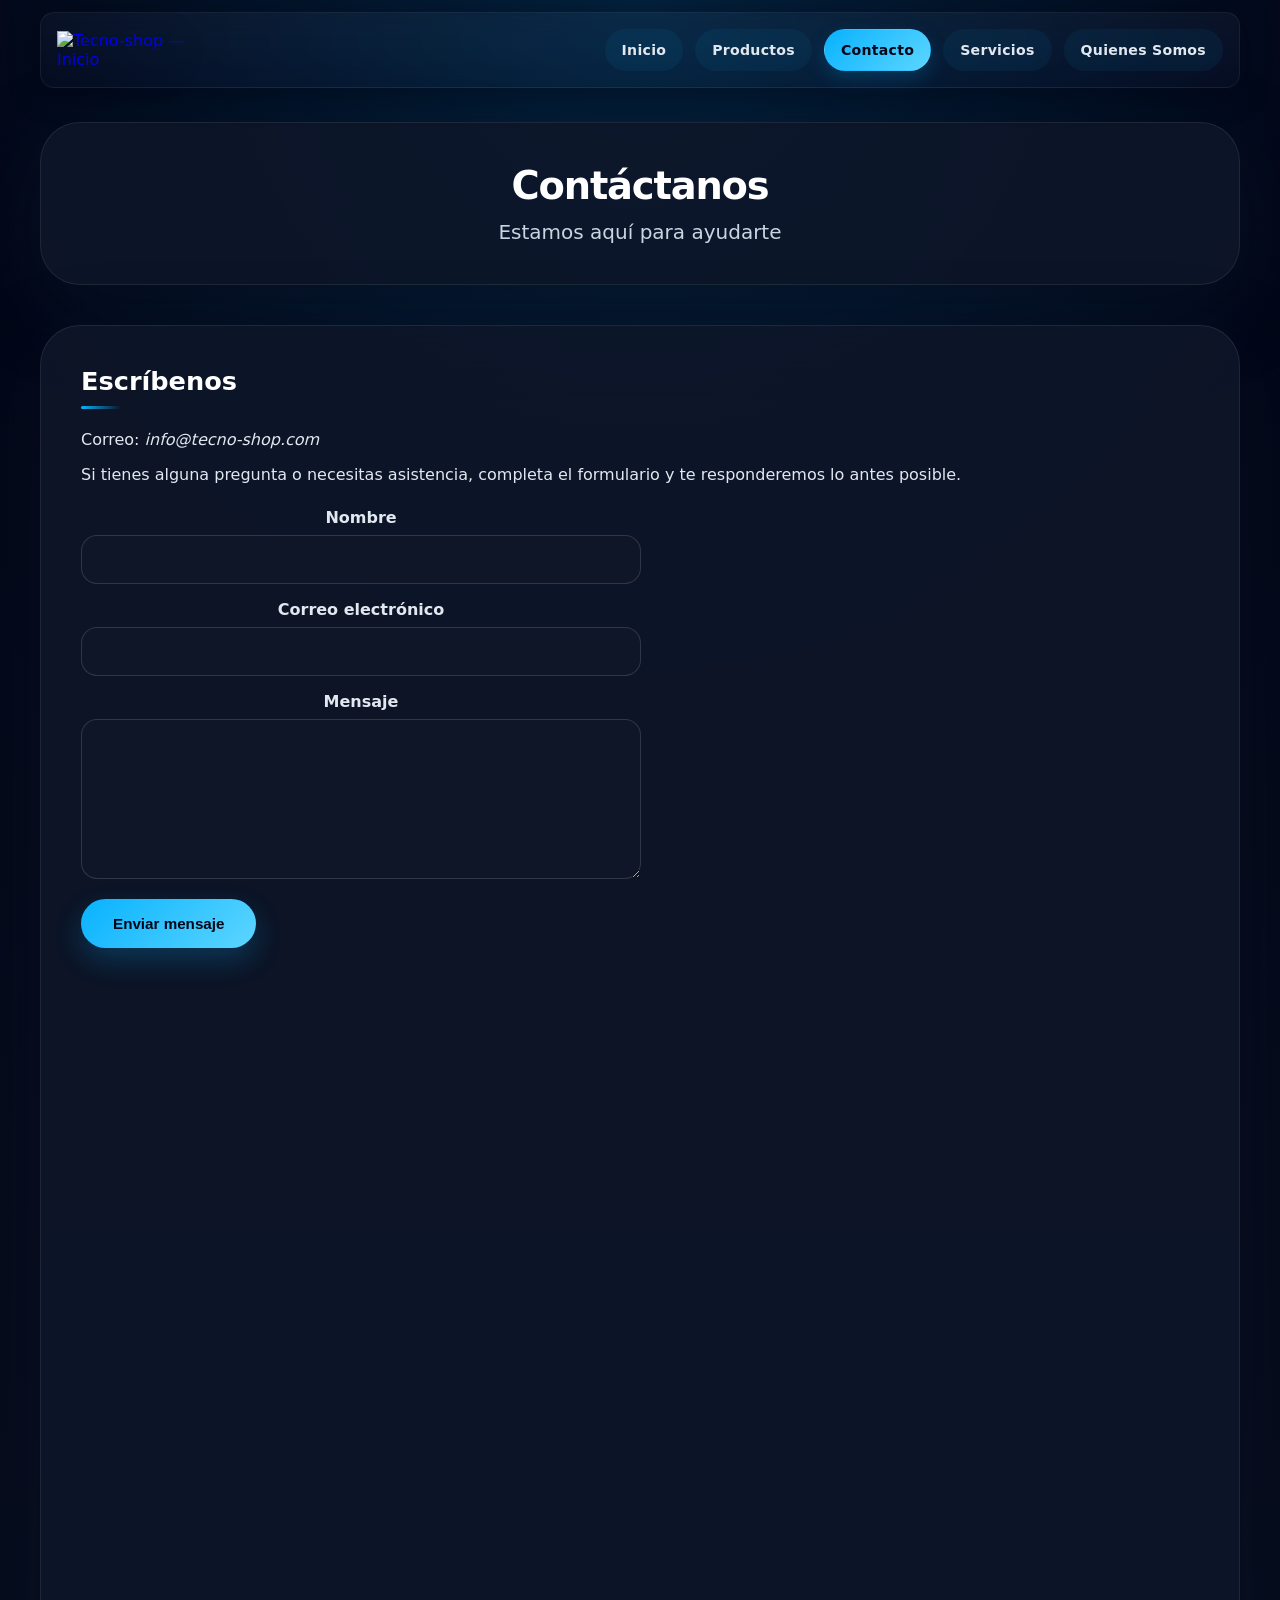
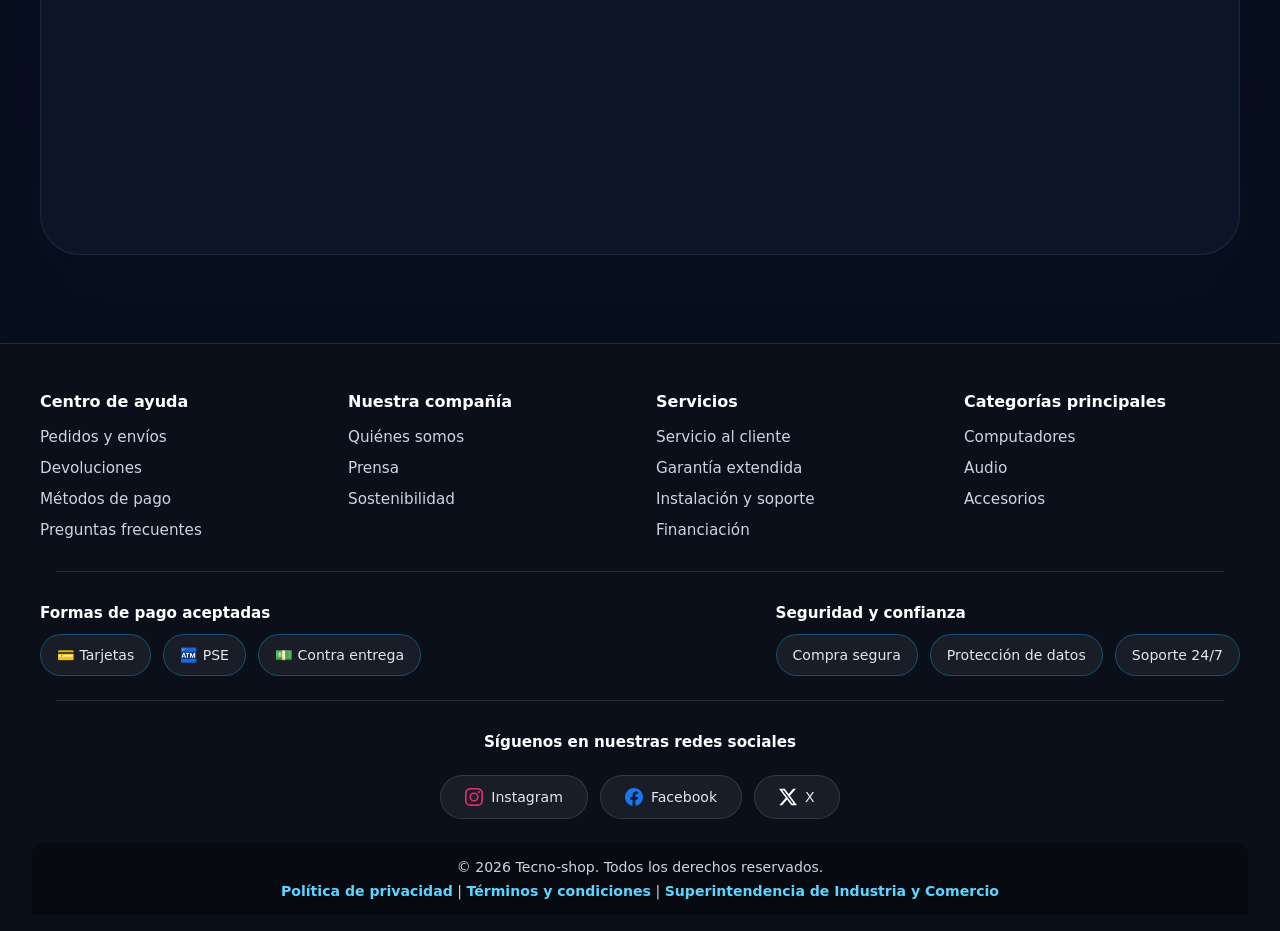
==== commit 1488d383: "cloudinary implementacion de cloudinary" ====
--- a/contacto.html
+++ b/contacto.html
@@ -10,14 +10,14 @@
         <meta property="og:url" content="https://tecno-shop.com/contacto.html" />
         <meta property="og:title" content="Contacto | Tecno-shop - Estamos aquí para ayudarte" />
         <meta property="og:description" content="Estamos aquí para ayudarte con cualquier consulta sobre nuestros productos tecnológicos. Envíanos un mensaje o visítanos en nuestra ubicación." />
-        <meta property="og:image" content="https://tecno-shop.com/img/logo.png" />
+        <meta property="og:image" content="https://tecno-shop.com/img/https://res.cloudinary.com/dtfzxjjr4/image/upload/v1783432916/logo_p6glbn.png" />
         
         <!-- Twitter -->
         <meta property="twitter:card" content="summary_large_image" />
         <meta property="twitter:url" content="https://tecno-shop.com/contacto.html" />
         <meta property="twitter:title" content="Contacto | Tecno-shop - Estamos aquí para ayudarte" />
         <meta property="twitter:description" content="Estamos aquí para ayudarte con cualquier consulta sobre nuestros productos tecnológicos. Envíanos un mensaje o visítanos en nuestra ubicación." />
-        <meta property="twitter:image" content="https://tecno-shop.com/img/logo.png" />
+        <meta property="twitter:image" content="https://tecno-shop.com/img/https://res.cloudinary.com/dtfzxjjr4/image/upload/v1783432916/logo_p6glbn.png" />
         
         <title>Contacto | Tecno-shop</title>
         <link rel="stylesheet" href="css/style.css" />
@@ -30,7 +30,7 @@
                 <div class="header-inner">
                     <a href="index.html" class="logo-link">
                         <img
-                            src="img/logo.png"
+                            src="img/https://res.cloudinary.com/dtfzxjjr4/image/upload/v1783432916/logo_p6glbn.png"
                             alt="Tecno-shop — Inicio"
                             class="logo"
                         />
@@ -172,9 +172,9 @@
                         >Formas de pago aceptadas</span
                     >
                     <div class="footer-payment-list">
-                        <span class="payment-icon"> Tarjetas</span>
-                        <span class="payment-icon"> PSE</span>
-                        <span class="payment-icon"> Contra entrega</span>
+                        <span class="payment-icon">💳 Tarjetas</span>
+                        <span class="payment-icon">🏧 PSE</span>
+                        <span class="payment-icon">💵 Contra entrega</span>
                     </div>
                 </div>
                 <div class="footer-security">
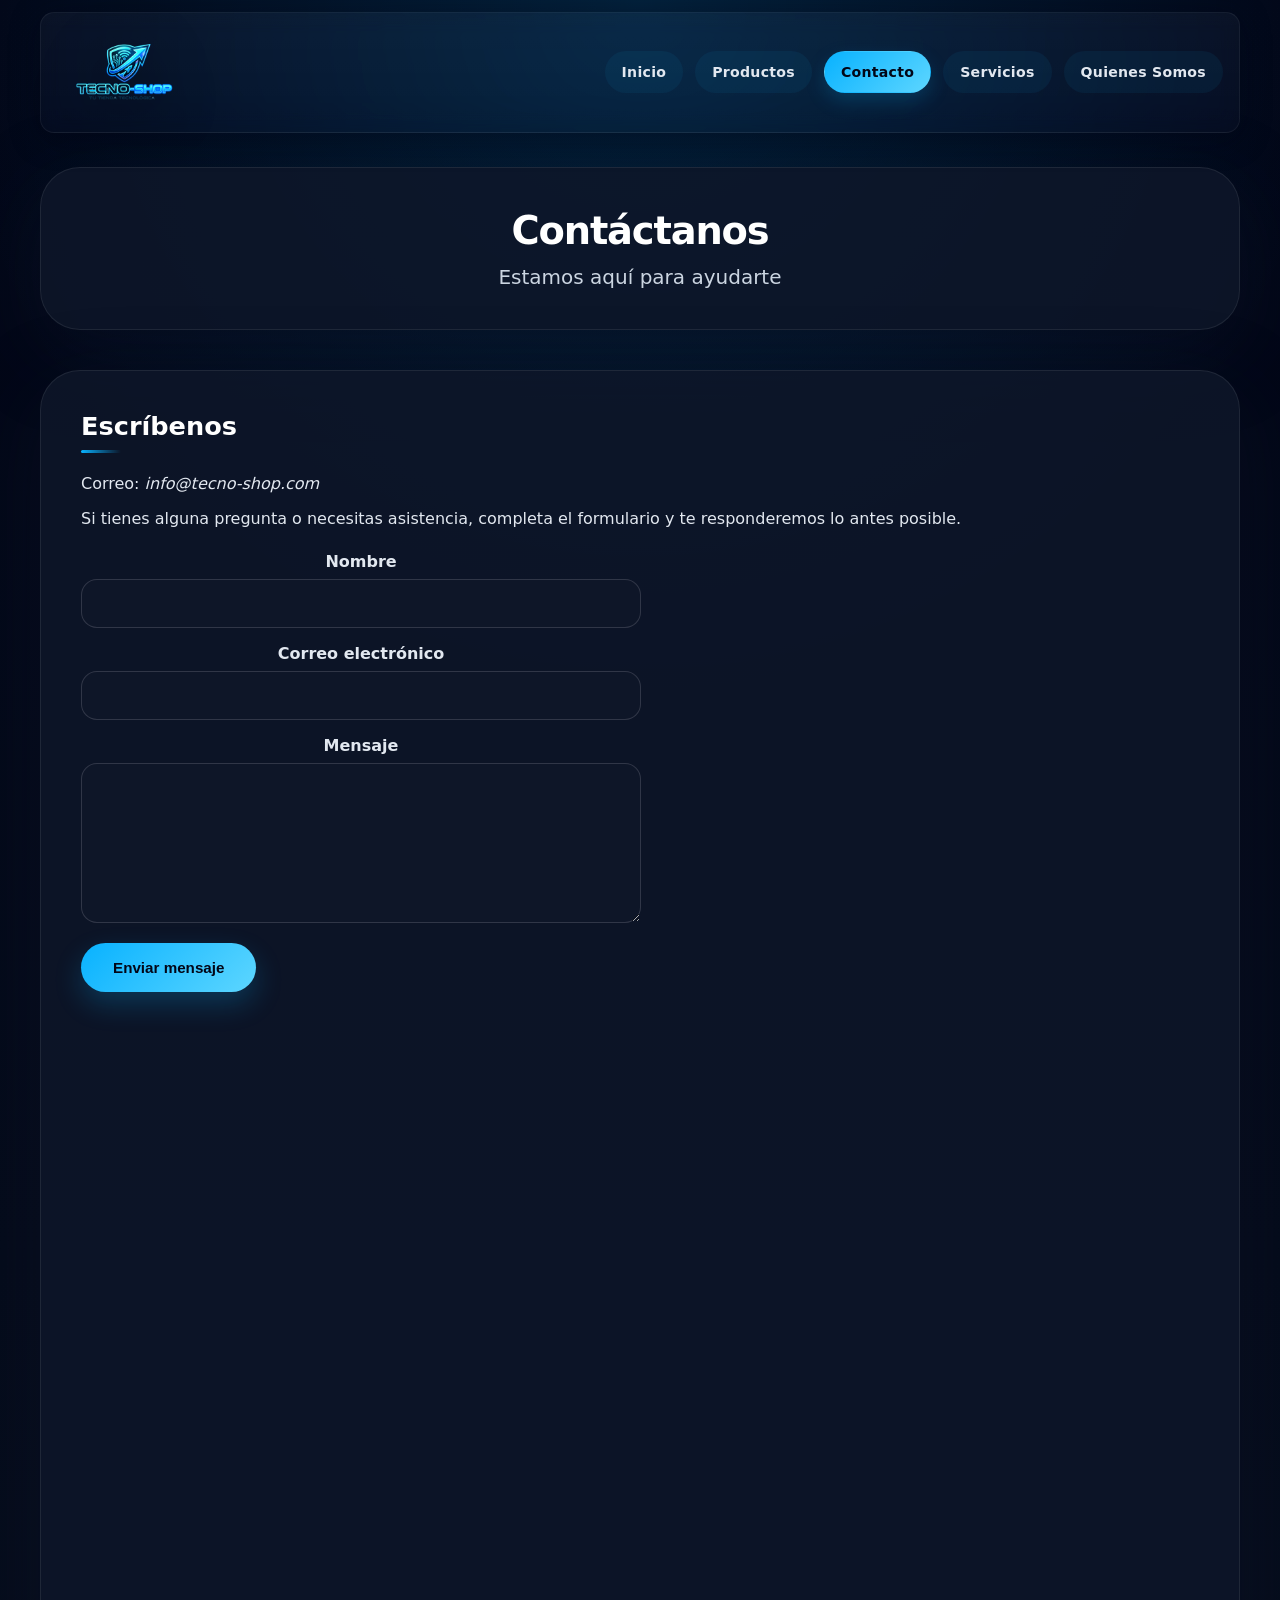
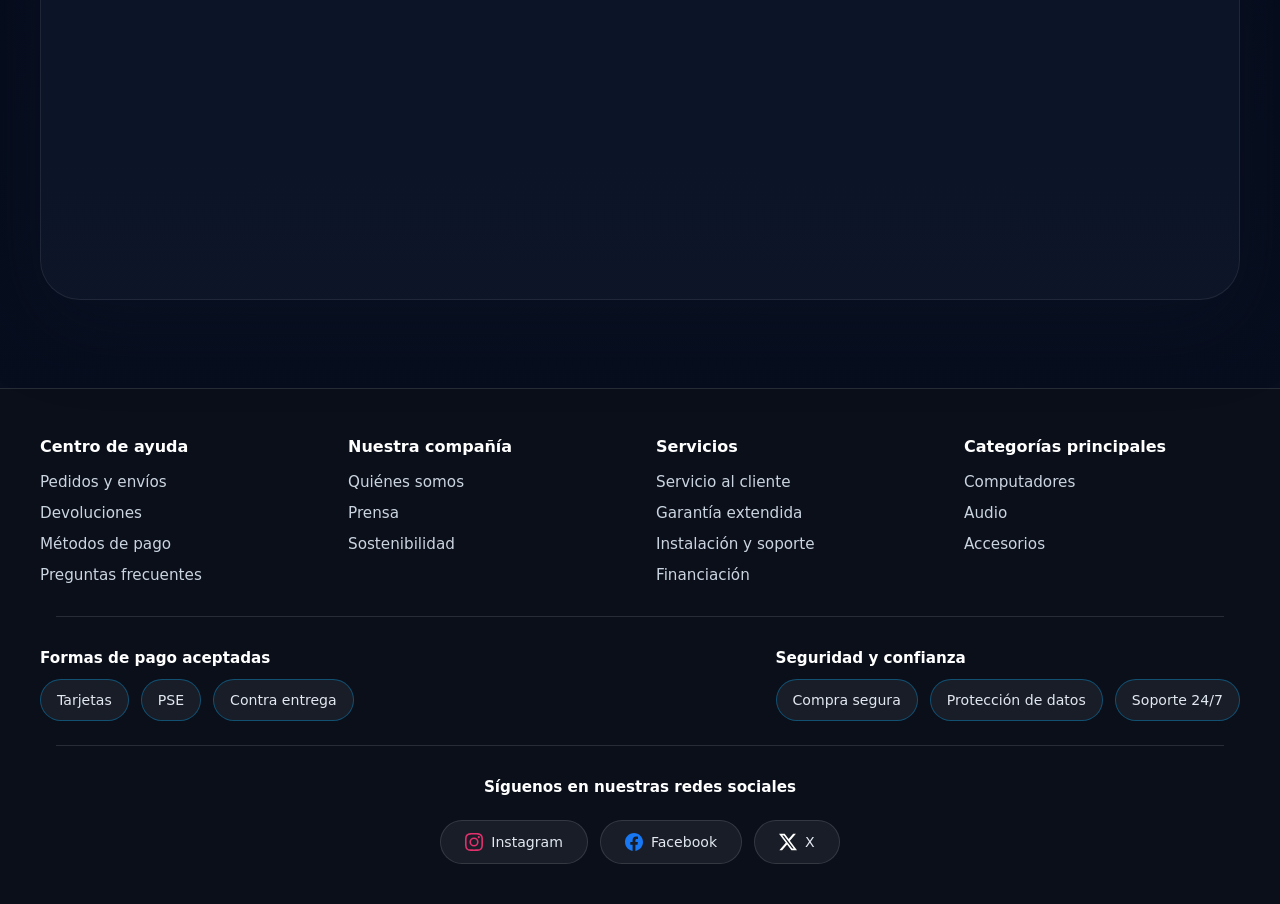
==== commit f934dadc: "Update contacto.html" ====
--- a/contacto.html
+++ b/contacto.html
@@ -1,271 +1,193 @@
 <!doctype html>
 <html lang="es">
-    <head>
-        <meta charset="UTF-8" />
-        <meta name="viewport" content="width=device-width, initial-scale=1.0" />
-        <meta name="description" content="Contáctanos en Tecno-shop. Estamos aquí para ayudarte con cualquier consulta sobre nuestros productos tecnológicos. Envíanos un mensaje o visítanos en nuestra ubicación." />
-        
-        <!-- Open Graph / Facebook -->
-        <meta property="og:type" content="website" />
-        <meta property="og:url" content="https://tecno-shop.com/contacto.html" />
-        <meta property="og:title" content="Contacto | Tecno-shop - Estamos aquí para ayudarte" />
-        <meta property="og:description" content="Estamos aquí para ayudarte con cualquier consulta sobre nuestros productos tecnológicos. Envíanos un mensaje o visítanos en nuestra ubicación." />
-        <meta property="og:image" content="https://tecno-shop.com/img/https://res.cloudinary.com/dtfzxjjr4/image/upload/v1783432916/logo_p6glbn.png" />
-        
-        <!-- Twitter -->
-        <meta property="twitter:card" content="summary_large_image" />
-        <meta property="twitter:url" content="https://tecno-shop.com/contacto.html" />
-        <meta property="twitter:title" content="Contacto | Tecno-shop - Estamos aquí para ayudarte" />
-        <meta property="twitter:description" content="Estamos aquí para ayudarte con cualquier consulta sobre nuestros productos tecnológicos. Envíanos un mensaje o visítanos en nuestra ubicación." />
-        <meta property="twitter:image" content="https://tecno-shop.com/img/https://res.cloudinary.com/dtfzxjjr4/image/upload/v1783432916/logo_p6glbn.png" />
-        
-        <title>Contacto | Tecno-shop</title>
-        <link rel="stylesheet" href="css/style.css" />
-    </head>
-    <body>
-        <a href="#main" class="skip-link">Saltar al contenido</a>
 
-        <div class="header-scroll-wrap">
-            <header class="header-bar">
-                <div class="header-inner">
-                    <a href="index.html" class="logo-link">
-                        <img
-                            src="img/https://res.cloudinary.com/dtfzxjjr4/image/upload/v1783432916/logo_p6glbn.png"
-                            alt="Tecno-shop — Inicio"
-                            class="logo"
-                        />
-                    </a>
-                    <input type="checkbox" id="nav-toggle" class="nav-toggle" />
-                    <label
-                        for="nav-toggle"
-                        class="nav-toggle-label"
-                        aria-label="Abrir menú de navegación"
-                    >
-                        <span></span>
-                        <span></span>
-                        <span></span>
-                    </label>
-                    <div class="header-right">
-                        <nav aria-label="Navegación principal">
-                            <ul>
-                                <li><a href="index.html">Inicio</a></li>
-                                <li><a href="producto.html">Productos</a></li>
-                                <li>
-                                    <a href="contacto.html" aria-current="page"
-                                        >Contacto</a
-                                    >
-                                </li>
-                                <li><a href="servicios.html">Servicios</a></li>
-                                <li><a href="somos.html">Quienes Somos</a></li>
-                            </ul>
-                        </nav>
-                    </div>
+<head>
+    <meta charset="UTF-8" />
+    <meta name="viewport" content="width=device-width, initial-scale=1.0" />
+    <meta name="description"
+        content="Contáctanos en Tecno-shop. Estamos aquí para ayudarte con cualquier consulta sobre nuestros productos tecnológicos. Envíanos un mensaje o visítanos en nuestra ubicación." />
+
+    <!-- Open Graph / Facebook -->
+    <meta property="og:type" content="website" />
+    <meta property="og:url" content="https://tecno-shop.com/contacto.html" />
+    <meta property="og:title" content="Contacto | Tecno-shop - Estamos aquí para ayudarte" />
+    <meta property="og:description"
+        content="Estamos aquí para ayudarte con cualquier consulta sobre nuestros productos tecnológicos. Envíanos un mensaje o visítanos en nuestra ubicación." />
+    <meta property="og:image" content="https://tecno-shop.com/img/logo.png" />
+
+    <!-- Twitter -->
+    <meta property="twitter:card" content="summary_large_image" />
+    <meta property="twitter:url" content="https://tecno-shop.com/contacto.html" />
+    <meta property="twitter:title" content="Contacto | Tecno-shop - Estamos aquí para ayudarte" />
+    <meta property="twitter:description"
+        content="Estamos aquí para ayudarte con cualquier consulta sobre nuestros productos tecnológicos. Envíanos un mensaje o visítanos en nuestra ubicación." />
+    <meta property="twitter:image" content="https://tecno-shop.com/img/logo.png" />
+
+    <title>Contacto | Tecno-shop</title>
+    <link rel="stylesheet" href="css/base.css" />
+    <link rel="stylesheet" href="css/contacto.css" />
+</head>
+
+<body>
+    <a href="#main" class="skip-link">Saltar al contenido</a>
+
+    <div class="header-scroll-wrap">
+        <header class="header-bar">
+            <div class="header-inner">
+                <a href="index.html" class="logo-link">
+                    <img src="img/logo.png" alt="Tecno-shop — Inicio" class="logo" />
+                </a>
+                <input type="checkbox" id="nav-toggle" class="nav-toggle" />
+                <label for="nav-toggle" class="nav-toggle-label" aria-label="Abrir menú de navegación">
+                    <span></span>
+                    <span></span>
+                    <span></span>
+                </label>
+                <div class="header-right">
+                    <nav aria-label="Navegación principal">
+                        <ul>
+                            <li><a href="index.html">Inicio</a></li>
+                            <li><a href="producto.html">Productos</a></li>
+                            <li>
+                                <a href="contacto.html" aria-current="page">Contacto</a>
+                            </li>
+                            <li><a href="servicios.html">Servicios</a></li>
+                            <li><a href="somos.html">Quienes Somos</a></li>
+                        </ul>
+                    </nav>
                 </div>
-            </header>
+            </div>
+        </header>
+    </div>
+
+    <main id="main">
+        <div class="page-header animate-in">
+            <h1>Contáctanos</h1>
+            <p class="page-subtitle">Estamos aquí para ayudarte</p>
         </div>
 
-        <main id="main">
-            <div class="page-header animate-in">
-                <h1>Contáctanos</h1>
-                <p class="page-subtitle">Estamos aquí para ayudarte</p>
+        <section id="contacto" class="animate-in animate-in-delay-1">
+            <h2>Escríbenos</h2>
+            <p>Correo: <em>info@tecno-shop.com</em></p>
+            <p>
+                Si tienes alguna pregunta o necesitas asistencia, completa
+                el formulario y te responderemos lo antes posible.
+            </p>
+
+            <form action="#" method="post">
+                <div>
+                    <label for="nombre">Nombre</label>
+                    <input type="text" id="nombre" name="nombre" required autocomplete="name" />
+                </div>
+                <div>
+                    <label for="correo">Correo electrónico</label>
+                    <input type="email" id="correo" name="correo" required autocomplete="email" />
+                </div>
+                <div>
+                    <label for="mensaje">Mensaje</label>
+                    <textarea id="mensaje" name="mensaje" required></textarea>
+                </div>
+                <button type="submit">Enviar mensaje</button>
+            </form>
+
+            <div class="contact-map">
+                <iframe title="Ubicación de Tecno-shop en Centro Comercial Monterrey, Medellín"
+                    src="https://www.google.com/maps/embed?pb=!1m18!1m12!1m3!1d3966.374826219481!2d-75.57932152524252!3d6.214198526680841!2m3!1f0!2f0!3f0!3m2!1i1024!2i768!4f13.1!3m3!1m2!1s0x8e4429d308d5aa6d%3A0xc35562a03191359c!2sCentro%20Comercial%20Monterrey!5e0!3m2!1ses-419!2sco!4v1779912437958!5m2!1ses-419!2sco"
+                    loading="lazy" referrerpolicy="no-referrer-when-downgrade" allowfullscreen></iframe>
             </div>
+        </section>
+    </main>
 
-            <section id="contacto" class="animate-in animate-in-delay-1">
-                <h2>Escríbenos</h2>
-                <p>Correo: <em>info@tecno-shop.com</em></p>
-                <p>
-                    Si tienes alguna pregunta o necesitas asistencia, completa
-                    el formulario y te responderemos lo antes posible.
-                </p>
-
-                <form action="#" method="post">
-                    <div>
-                        <label for="nombre">Nombre</label>
-                        <input
-                            type="text"
-                            id="nombre"
-                            name="nombre"
-                            required
-                            autocomplete="name"
-                        />
-                    </div>
-                    <div>
-                        <label for="correo">Correo electrónico</label>
-                        <input
-                            type="email"
-                            id="correo"
-                            name="correo"
-                            required
-                            autocomplete="email"
-                        />
-                    </div>
-                    <div>
-                        <label for="mensaje">Mensaje</label>
-                        <textarea
-                            id="mensaje"
-                            name="mensaje"
-                            required
-                        ></textarea>
-                    </div>
-                    <button type="submit">Enviar mensaje</button>
-                </form>
-
-                <div class="contact-map">
-                    <iframe
-                        title="Ubicación de Tecno-shop en Centro Comercial Monterrey, Medellín"
-                        src="https://www.google.com/maps/embed?pb=!1m18!1m12!1m3!1d3966.374826219481!2d-75.57932152524252!3d6.214198526680841!2m3!1f0!2f0!3f0!3m2!1i1024!2i768!4f13.1!3m3!1m2!1s0x8e4429d308d5aa6d%3A0xc35562a03191359c!2sCentro%20Comercial%20Monterrey!5e0!3m2!1ses-419!2sco!4v1779912437958!5m2!1ses-419!2sco"
-                        loading="lazy"
-                        referrerpolicy="no-referrer-when-downgrade"
-                        allowfullscreen
-                    ></iframe>
-                </div>
-            </section>
-        </main>
-
-        <footer class="site-footer">
-            <div class="footer-top">
-                <div class="footer-column">
-                    <h4>Centro de ayuda</h4>
-                    <ul>
-                        <li><a href="servicios.html">Pedidos y envíos</a></li>
-                        <li><a href="servicios.html">Devoluciones</a></li>
-                        <li><a href="servicios.html">Métodos de pago</a></li>
-                        <li>
-                            <a href="index.html#faq">Preguntas frecuentes</a>
-                        </li>
-                    </ul>
-                </div>
-                <div class="footer-column">
-                    <h4>Nuestra compañía</h4>
-                    <ul>
-                        <li><a href="somos.html">Quiénes somos</a></li>
-                        <li><a href="somos.html">Prensa</a></li>
-                        <li><a href="somos.html">Sostenibilidad</a></li>
-                    </ul>
-                </div>
-                <div class="footer-column">
-                    <h4>Servicios</h4>
-                    <ul>
-                        <li>
-                            <a href="servicios.html">Servicio al cliente</a>
-                        </li>
-                        <li><a href="servicios.html">Garantía extendida</a></li>
-                        <li>
-                            <a href="servicios.html">Instalación y soporte</a>
-                        </li>
-                        <li><a href="servicios.html">Financiación</a></li>
-                    </ul>
-                </div>
-                <div class="footer-column">
-                    <h4>Categorías principales</h4>
-                    <ul>
-                        <li><a href="producto.html">Computadores</a></li>
-                        <li><a href="producto.html">Audio</a></li>
-                        <li><a href="producto.html">Accesorios</a></li>
-                    </ul>
+    <footer class="site-footer">
+        <div class="footer-top">
+            <div class="footer-column">
+                <h4>Centro de ayuda</h4>
+                <ul>
+                    <li><a href="servicios.html">Pedidos y envíos</a></li>
+                    <li><a href="servicios.html">Devoluciones</a></li>
+                    <li><a href="servicios.html">Métodos de pago</a></li>
+                    <li>
+                        <a href="index.html#faq">Preguntas frecuentes</a>
+                    </li>
+                </ul>
+            </div>
+            <div class="footer-column">
+                <h4>Nuestra compañía</h4>
+                <ul>
+                    <li><a href="somos.html">Quiénes somos</a></li>
+                    <li><a href="somos.html">Prensa</a></li>
+                    <li><a href="somos.html">Sostenibilidad</a></li>
+                </ul>
+            </div>
+            <div class="footer-column">
+                <h4>Servicios</h4>
+                <ul>
+                    <li>
+                        <a href="servicios.html">Servicio al cliente</a>
+                    </li>
+                    <li><a href="servicios.html">Garantía extendida</a></li>
+                    <li>
+                        <a href="servicios.html">Instalación y soporte</a>
+                    </li>
+                    <li><a href="servicios.html">Financiación</a></li>
+                </ul>
+            </div>
+            <div class="footer-column">
+                <h4>Categorías principales</h4>
+                <ul>
+                    <li><a href="producto.html">Computadores</a></li>
+                    <li><a href="producto.html">Audio</a></li>
+                    <li><a href="producto.html">Accesorios</a></li>
+                </ul>
+            </div>
+        </div>
+        <div class="footer-divider"></div>
+        <div class="footer-middle">
+            <div class="footer-payments">
+                <span class="footer-section-heading">Formas de pago aceptadas</span>
+                <div class="footer-payment-list">
+                    <span class="payment-icon"> Tarjetas</span>
+                    <span class="payment-icon"> PSE</span>
+                    <span class="payment-icon"> Contra entrega</span>
                 </div>
             </div>
-            <div class="footer-divider"></div>
-            <div class="footer-middle">
-                <div class="footer-payments">
-                    <span class="footer-section-heading"
-                        >Formas de pago aceptadas</span
-                    >
-                    <div class="footer-payment-list">
-                        <span class="payment-icon">💳 Tarjetas</span>
-                        <span class="payment-icon">🏧 PSE</span>
-                        <span class="payment-icon">💵 Contra entrega</span>
-                    </div>
-                </div>
-                <div class="footer-security">
-                    <span class="footer-section-heading"
-                        >Seguridad y confianza</span
-                    >
-                    <div class="footer-security-list">
-                        <span class="security-badge">Compra segura</span>
-                        <span class="security-badge">Protección de datos</span>
-                        <span class="security-badge">Soporte 24/7</span>
-                    </div>
+            <div class="footer-security">
+                <span class="footer-section-heading">Seguridad y confianza</span>
+                <div class="footer-security-list">
+                    <span class="security-badge">Compra segura</span>
+                    <span class="security-badge">Protección de datos</span>
+                    <span class="security-badge">Soporte 24/7</span>
                 </div>
             </div>
-            <div class="footer-divider"></div>
-            <div class="footer-container">
-                <div class="footer-section">
-                    <span class="footer-section-heading"
-                        >Síguenos en nuestras redes sociales</span
-                    >
-                    <div class="footer-grid-links">
-                        <a
-                            href="https://www.instagram.com/samuel_mora_velez"
-                            target="_blank"
-                            rel="noopener noreferrer"
-                            class="social-pill"
-                        >
-                            <svg
-                                class="social-icon"
-                                aria-hidden="true"
-                                viewBox="0 0 24 24"
-                                fill="#E1306C"
-                            >
-                                <path
-                                    d="M12 2.163c3.204 0 3.584.012 4.85.07 3.252.148 4.771 1.691 4.919 4.919.058 1.265.069 1.645.069 4.849 0 3.205-.012 3.584-.069 4.849-.149 3.225-1.664 4.771-4.919 4.919-1.266.058-1.644.07-4.85.07-3.204 0-3.584-.012-4.849-.07-3.26-.149-4.771-1.699-4.919-4.92-.058-1.265-.07-1.644-.07-4.849 0-3.204.013-3.583.07-4.849.149-3.227 1.664-4.771 4.919-4.919 1.266-.057 1.645-.069 4.849-.069zM12 0C8.741 0 8.333.014 7.053.072 2.695.272.273 2.69.073 7.052.014 8.333 0 8.741 0 12c0 3.259.014 3.668.072 4.948.2 4.358 2.618 6.78 6.98 6.98 1.281.058 1.689.072 4.948.072 3.259 0 3.668-.014 4.948-.072 4.354-.2 6.782-2.618 6.979-6.98.059-1.28.073-1.689.073-4.948 0-3.259-.014-3.667-.072-4.947-.196-4.354-2.617-6.78-6.979-6.98C15.668.014 15.259 0 12 0zm0 5.838a6.162 6.162 0 100 12.324 6.162 6.162 0 000-12.324zM12 16a4 4 0 110-8 4 4 0 010 8zm6.406-11.845a1.44 1.44 0 100 2.881 1.44 1.44 0 000-2.881z"
-                                />
-                            </svg>
-                            <span>Instagram</span>
-                        </a>
-                        <a
-                            href="https://www.facebook.com"
-                            target="_blank"
-                            rel="noopener noreferrer"
-                            class="social-pill"
-                        >
-                            <svg
-                                class="social-icon"
-                                aria-hidden="true"
-                                viewBox="0 0 24 24"
-                                fill="#1877F2"
-                            >
-                                <path
-                                    d="M24 12.073c0-6.627-5.373-12-12-12s-12 5.373-12 12c0 5.99 4.388 10.954 10.125 11.854v-8.385H7.078v-3.47h3.047V9.43c0-3.007 1.792-4.669 4.533-4.669 1.312 0 2.686.235 2.686.235v2.953H15.83c-1.491 0-1.956.925-1.956 1.874v2.25h3.328l-.532 3.47h-2.796v8.385C19.612 23.027 24 18.062 24 12.073z"
-                                />
-                            </svg>
-                            <span>Facebook</span>
-                        </a>
-                        <a
-                            href="https://x.com/?lang=es"
-                            target="_blank"
-                            rel="noopener noreferrer"
-                            class="social-pill"
-                        >
-                            <svg
-                                class="social-icon"
-                                aria-hidden="true"
-                                viewBox="0 0 24 24"
-                                fill="#ffffff"
-                            >
-                                <path
-                                    d="M18.901 1.153h3.68l-8.04 9.19L24 22.846h-7.406l-5.8-7.584-6.638 7.584H.474l8.6-9.83L0 1.154h7.594l5.243 6.932 6.064-6.933zm-1.291 19.49h2.039L6.486 3.24H4.298l13.312 17.403z"
-                                />
-                            </svg>
-                            <span>X</span>
-                        </a>
-                    </div>
+        </div>
+        <div class="footer-divider"></div>
+        <div class="footer-container">
+            <div class="footer-section">
+                <span class="footer-section-heading">Síguenos en nuestras redes sociales</span>
+                <div class="footer-grid-links">
+                    <a href="https://www.instagram.com/samuel_mora_velez" target="_blank" rel="noopener noreferrer"
+                        class="social-pill">
+                        <svg class="social-icon" aria-hidden="true" viewBox="0 0 24 24" fill="#E1306C">
+                            <path
+                                d="M12 2.163c3.204 0 3.584.012 4.85.07 3.252.148 4.771 1.691 4.919 4.919.058 1.265.069 1.645.069 4.849 0 3.205-.012 3.584-.069 4.849-.149 3.225-1.664 4.771-4.919 4.919-1.266.058-1.644.07-4.85.07-3.204 0-3.584-.012-4.849-.07-3.26-.149-4.771-1.699-4.919-4.92-.058-1.265-.07-1.644-.07-4.849 0-3.204.013-3.583.07-4.849.149-3.227 1.664-4.771 4.919-4.919 1.266-.057 1.645-.069 4.849-.069zM12 0C8.741 0 8.333.014 7.053.072 2.695.272.273 2.69.073 7.052.014 8.333 0 8.741 0 12c0 3.259.014 3.668.072 4.948.2 4.358 2.618 6.78 6.98 6.98 1.281.058 1.689.072 4.948.072 3.259 0 3.668-.014 4.948-.072 4.354-.2 6.782-2.618 6.979-6.98.059-1.28.073-1.689.073-4.948 0-3.259-.014-3.667-.072-4.947-.196-4.354-2.617-6.78-6.979-6.98C15.668.014 15.259 0 12 0zm0 5.838a6.162 6.162 0 100 12.324 6.162 6.162 0 000-12.324zM12 16a4 4 0 110-8 4 4 0 010 8zm6.406-11.845a1.44 1.44 0 100 2.881 1.44 1.44 0 000-2.881z" />
+                        </svg>
+                        <span>Instagram</span>
+                    </a>
+                    <a href="https://www.facebook.com" target="_blank" rel="noopener noreferrer" class="social-pill">
+                        <svg class="social-icon" aria-hidden="true" viewBox="0 0 24 24" fill="#1877F2">
+                            <path
+                                d="M24 12.073c0-6.627-5.373-12-12-12s-12 5.373-12 12c0 5.99 4.388 10.954 10.125 11.854v-8.385H7.078v-3.47h3.047V9.43c0-3.007 1.792-4.669 4.533-4.669 1.312 0 2.686.235 2.686.235v2.953H15.83c-1.491 0-1.956.925-1.956 1.874v2.25h3.328l-.532 3.47h-2.796v8.385C19.612 23.027 24 18.062 24 12.073z" />
+                        </svg>
+                        <span>Facebook</span>
+                    </a>
+                    <a href="https://x.com/?lang=es" target="_blank" rel="noopener noreferrer" class="social-pill">
+                        <svg class="social-icon" aria-hidden="true" viewBox="0 0 24 24" fill="#ffffff">
+                            <path
+                                d="M18.901 1.153h3.68l-8.04 9.19L24 22.846h-7.406l-5.8-7.584-6.638 7.584H.474l8.6-9.83L0 1.154h7.594l5.243 6.932 6.064-6.933zm-1.291 19.49h2.039L6.486 3.24H4.298l13.312 17.403z" />
+                        </svg>
+                        <span>X</span>
+                    </a>
                 </div>
-            </div>
-            <div class="footer-bottom">
-                <p class="footer-copy">
-                    © 2026 Tecno-shop. Todos los derechos reservados.
-                </p>
-                <p class="footer-legal">
-                    <a href="somos.html">Política de privacidad</a> |
-                    <a href="somos.html">Términos y condiciones</a> |
-                    <a
-                        href="https://www.sic.gov.co"
-                        target="_blank"
-                        rel="noopener noreferrer"
-                        >Superintendencia de Industria y Comercio</a
-                    >
-                </p>
             </div>
         </footer>
         <script src="js/navbar-scroll.js" defer></script>
--- a/css/base.css
+++ b/css/base.css
@@ -0,0 +1,932 @@
+/* ========================================
+   CSS CUSTOM PROPERTIES (THEMING)
+   ======================================== */
+:root {
+    /* Colors */
+    --bg: #0f172a;
+    --surface: rgba(15, 23, 42, 0.85);
+    --surface-strong: rgba(255, 255, 255, 0.08);
+    --accent: #08b2ff;
+    --accent-soft: #5dd6ff;
+    --text: #e2e8f0;
+    --muted: #cbd5e1;
+    --footer-bg: #0a0f1a;
+    --footer-border: rgba(255, 255, 255, 0.12);
+
+    /* Spacing Scale (8px base unit) */
+    --space-xs: 0.5rem;    /* 8px */
+    --space-sm: 0.75rem;   /* 12px */
+    --space-md: 1rem;      /* 16px */
+    --space-lg: 1.5rem;    /* 24px */
+    --space-xl: 2rem;      /* 32px */
+    --space-2xl: 2.5rem;   /* 40px */
+    --space-3xl: 3rem;     /* 48px */
+    --space-4xl: 4rem;     /* 64px */
+
+    /* Border Radius */
+    --radius-sm: 8px;
+    --radius-md: 12px;
+    --radius-lg: 14px;
+    --radius-xl: 16px;
+    --radius-2xl: 20px;
+    --radius-3xl: 24px;
+    --radius-full: 999px;
+
+    /* Typography */
+    --font-family: system-ui, -apple-system, BlinkMacSystemFont, "Segoe UI", sans-serif;
+    --font-size-sm: 0.88rem;
+    --font-size-base: 0.95rem;
+    --font-size-lg: 1rem;
+    --font-size-xl: 1.05rem;
+    --font-size-2xl: 1.1rem;
+    --font-size-3xl: 1.25rem;
+    --font-size-4xl: 1.4rem;
+    --font-size-5xl: 1.75rem;
+    --font-size-6xl: 2rem;
+    --font-size-7xl: 2.5rem;
+    --font-size-8xl: 3rem;
+
+    /* Shadows */
+    --shadow-sm: 0 6px 30px rgba(2, 6, 23, 0.45);
+    --shadow-md: 0 12px 28px rgba(8, 178, 255, 0.22);
+    --shadow-lg: 0 24px 80px rgba(15, 23, 42, 0.35);
+    --shadow-xl: 0 32px 72px rgba(0, 0, 0, 0.3);
+
+    /* Transitions */
+    --transition-fast: 0.2s ease;
+    --transition-base: 0.25s ease;
+    --transition-slow: 0.32s ease;
+    --transition-slower: 0.38s cubic-bezier(0.4, 0, 0.2, 1);
+    --transition-smooth: 0.3s cubic-bezier(0.25, 0.46, 0.45, 0.94);
+
+    /* Touch targets (WCAG) */
+    --touch-min: 44px;
+
+    /* Z-index */
+    --z-skip: 100;
+    --z-header: 30;
+}
+
+/* ========================================
+   BASE STYLES & RESET
+   ======================================== */
+* {
+    box-sizing: border-box;
+}
+
+html {
+    scroll-behavior: smooth;
+}
+
+body {
+    margin: 0;
+    min-height: 100vh;
+    font-family: var(--font-family);
+    color: var(--text);
+    background:
+        radial-gradient(
+            circle at top,
+            rgba(8, 178, 255, 0.16),
+            transparent 27%
+        ),
+        linear-gradient(180deg, #020617 0%, #08101f 100%);
+}
+
+::selection {
+    background: rgba(8, 178, 255, 0.24);
+}
+
+/* ========================================
+   ACCESSIBILITY - SKIP LINK
+   ======================================== */
+.skip-link {
+    position: absolute;
+    top: -100%;
+    left: var(--space-md);
+    z-index: var(--z-skip);
+    padding: var(--space-sm) var(--space-lg);
+    background: var(--accent);
+    color: #020617;
+    font-weight: 700;
+    text-decoration: none;
+    border-radius: 0 0 var(--radius-md) var(--radius-md);
+    transition: top var(--transition-fast);
+}
+
+.skip-link:focus {
+    top: 0;
+    outline: 3px solid var(--accent-soft);
+    outline-offset: 2px;
+}
+
+/* ========================================
+   ANIMATIONS
+   ======================================== */
+@keyframes fadeInUp {
+    from {
+        opacity: 0;
+        transform: translateY(12px);
+    }
+    to {
+        opacity: 1;
+        transform: translateY(0);
+    }
+}
+
+.animate-in {
+    animation: fadeInUp 0.5s var(--transition-smooth) both;
+}
+
+.animate-in-delay-1 {
+    animation-delay: 0.08s;
+}
+.animate-in-delay-2 {
+    animation-delay: 0.16s;
+}
+.animate-in-delay-3 {
+    animation-delay: 0.24s;
+}
+
+/* Scroll reveal — sutil, una sola vez */
+.reveal {
+    opacity: 0;
+    transform: translateY(14px);
+    transition:
+        opacity 0.55s var(--transition-smooth),
+        transform 0.55s var(--transition-smooth);
+}
+
+.reveal.is-visible {
+    opacity: 1;
+    transform: translateY(0);
+}
+
+/* ========================================
+   REDUCED MOTION SUPPORT
+   ======================================== */
+@media (prefers-reduced-motion: reduce) {
+    html {
+        scroll-behavior: auto;
+    }
+
+    .animate-in,
+    .animate-in-delay-1,
+    .animate-in-delay-2,
+    .animate-in-delay-3 {
+        animation: none;
+    }
+
+    .reveal {
+        opacity: 1;
+        transform: none;
+        transition: none;
+    }
+
+    *,
+    *::before,
+    *::after {
+        transition-duration: 0.01ms !important;
+    }
+}
+
+/* ========================================
+   HEADER & NAVIGATION
+   ======================================== */
+.header-scroll-wrap {
+    position: sticky;
+    top: var(--space-sm);
+    z-index: var(--z-header);
+    width: min(1200px, calc(100% - var(--space-xl)));
+    margin: 6px auto 0;
+}
+
+header,
+.header-bar {
+    width: 100%;
+    background: linear-gradient(
+        180deg,
+        rgba(255, 255, 255, 0.04),
+        rgba(255, 255, 255, 0.02)
+    );
+    border: 1px solid rgba(255, 255, 255, 0.06);
+    backdrop-filter: blur(10px) saturate(120%);
+    -webkit-backdrop-filter: blur(10px) saturate(120%);
+    box-shadow: var(--shadow-sm);
+    padding: var(--space-md) 0;
+    border-radius: var(--radius-lg);
+    will-change: transform, opacity;
+    transition:
+        transform var(--transition-slower),
+        opacity var(--transition-slow),
+        visibility var(--transition-slow);
+}
+
+.header-bar.header-bar--hidden {
+    transform: translateY(calc(-100% - 14px));
+    opacity: 0;
+    visibility: hidden;
+    pointer-events: none;
+}
+
+@media (prefers-reduced-motion: reduce) {
+    .header-bar {
+        transition: none;
+    }
+
+    .header-bar.header-bar--hidden {
+        transform: none;
+        opacity: 1;
+        visibility: visible;
+        pointer-events: auto;
+    }
+}
+
+.header-inner {
+    width: min(1200px, calc(100% - var(--space-xl)));
+    margin: 0 auto;
+    display: flex;
+    align-items: center;
+    gap: var(--space-md);
+    justify-content: space-between;
+    position: relative;
+}
+
+.logo-link {
+    display: flex;
+    align-items: center;
+    text-decoration: none;
+    border-radius: var(--radius-sm);
+}
+
+.logo-link:focus-visible {
+    outline: 2px solid var(--accent);
+    outline-offset: 4px;
+}
+
+.logo {
+    max-width: 130px;
+    height: auto;
+    display: block;
+    filter: drop-shadow(0 12px 28px rgba(0, 0, 0, 0.35));
+}
+
+/* Menú hamburguesa (solo CSS) */
+.nav-toggle {
+    position: absolute;
+    opacity: 0;
+    width: 0;
+    height: 0;
+    pointer-events: none;
+}
+
+.nav-toggle-label {
+    display: none;
+    flex-direction: column;
+    justify-content: center;
+    gap: 5px;
+    width: 44px;
+    height: 44px;
+    padding: var(--space-sm);
+    cursor: pointer;
+    border-radius: var(--radius-md);
+    border: 1px solid rgba(255, 255, 255, 0.1);
+    background: rgba(255, 255, 255, 0.04);
+}
+
+.nav-toggle-label span {
+    display: block;
+    width: 22px;
+    height: 2px;
+    background: var(--text);
+    border-radius: 2px;
+    transition:
+        transform var(--transition-base),
+        opacity var(--transition-base);
+}
+
+.nav-toggle:checked + .nav-toggle-label span:nth-child(1) {
+    transform: translateY(7px) rotate(45deg);
+}
+
+.nav-toggle:checked + .nav-toggle-label span:nth-child(2) {
+    opacity: 0;
+}
+
+.nav-toggle:checked + .nav-toggle-label span:nth-child(3) {
+    transform: translateY(-7px) rotate(-45deg);
+}
+
+.header-right {
+    display: flex;
+    align-items: center;
+}
+
+nav ul {
+    display: flex;
+    flex-wrap: wrap;
+    justify-content: flex-end;
+    gap: var(--space-sm);
+    margin: 0;
+    padding: 0;
+    list-style: none;
+}
+
+nav a {
+    display: inline-flex;
+    align-items: center;
+    justify-content: center;
+    padding: var(--space-sm) var(--space-md);
+    color: var(--text);
+    text-decoration: none;
+    font-weight: 600;
+    font-size: var(--font-size-sm);
+    letter-spacing: 0.02em;
+    border-radius: var(--radius-full);
+    background: rgba(8, 178, 255, 0.06);
+    border: 1px solid transparent;
+    transition:
+        transform var(--transition-base),
+        background var(--transition-base),
+        color var(--transition-base),
+        box-shadow var(--transition-base);
+}
+
+nav a:hover,
+nav a:focus-visible {
+    color: #020617;
+    background: linear-gradient(135deg, var(--accent), var(--accent-soft));
+    transform: translateY(-1px);
+    box-shadow: 0 12px 24px rgba(8, 178, 255, 0.2);
+}
+
+nav a[aria-current="page"] {
+    color: #020617;
+    background: linear-gradient(135deg, var(--accent), var(--accent-soft));
+    box-shadow: 0 8px 20px rgba(8, 178, 255, 0.18);
+}
+
+/* ========================================
+   MAIN LAYOUT
+   ======================================== */
+main {
+    width: min(1200px, calc(100% - var(--space-xl)));
+    margin: 0 auto;
+    padding: var(--space-2xl) 0 var(--space-3xl);
+}
+
+.page-header {
+    margin-bottom: var(--space-2xl);
+    padding: var(--space-2xl) var(--space-2xl);
+    border-radius: var(--space-2xl);
+    background: var(--surface);
+    border: 1px solid var(--surface-strong);
+    box-shadow: var(--shadow-lg);
+}
+
+.page-header h1 {
+    margin: 0 0 var(--space-sm);
+    font-size: clamp(var(--font-size-5xl), 3vw, var(--font-size-7xl));
+    letter-spacing: -0.03em;
+    color: #fff;
+    text-align: center;
+}
+
+.page-subtitle {
+    margin: 0;
+    color: var(--muted);
+    font-size: clamp(var(--font-size-lg), 2vw, var(--font-size-3xl));
+    text-align: center;
+}
+
+section {
+    margin-bottom: var(--space-2xl);
+    padding: var(--space-2xl);
+    border-radius: var(--space-2xl);
+    background: var(--surface);
+    border: 1px solid var(--surface-strong);
+    box-shadow: var(--shadow-lg);
+}
+
+section h2 {
+    margin-top: 0;
+    font-size: clamp(var(--font-size-4xl), 2vw, var(--font-size-5xl));
+    color: #ffffff;
+}
+
+.section-heading {
+    margin-bottom: var(--space-lg);
+}
+
+.section-heading h2 {
+    margin-bottom: var(--space-sm);
+}
+
+.section-lead {
+    margin: 0;
+    max-width: 560px;
+    color: var(--muted);
+    font-size: var(--font-size-lg);
+    line-height: 1.6;
+}
+
+.section-highlight {
+    background: linear-gradient(
+        135deg,
+        rgba(8, 178, 255, 0.08),
+        rgba(15, 23, 42, 0.92)
+    );
+    border-color: rgba(8, 178, 255, 0.18);
+}
+
+section h2::after {
+    content: "";
+    display: block;
+    width: var(--space-2xl);
+    height: 3px;
+    margin-top: 0.6rem;
+    border-radius: 2px;
+    background: linear-gradient(90deg, var(--accent), transparent);
+}
+
+article p,
+article li,
+article em {
+    color: var(--muted);
+    line-height: 1.8;
+}
+
+article ul {
+    margin: var(--space-md) 0;
+    padding-left: 1.4rem;
+}
+
+article ul li {
+    margin-bottom: var(--space-sm);
+}
+
+/* ========================================
+   BUTTONS
+   ======================================== */
+button,
+.button {
+    display: inline-flex;
+    align-items: center;
+    justify-content: center;
+    min-height: var(--touch-min);
+    padding: var(--space-md) var(--space-xl);
+    border: none;
+    border-radius: var(--radius-full);
+    background: linear-gradient(135deg, var(--accent), var(--accent-soft));
+    color: #020617;
+    font-weight: 700;
+    font-size: var(--font-size-base);
+    text-decoration: none;
+    cursor: pointer;
+    transition:
+        transform var(--transition-smooth),
+        background var(--transition-smooth),
+        box-shadow var(--transition-smooth),
+        color var(--transition-smooth);
+    box-shadow: var(--shadow-md);
+}
+
+button:hover,
+button:focus-visible,
+.button:hover,
+.button:focus-visible {
+    transform: translateY(-2px);
+    background: linear-gradient(135deg, var(--accent-soft), var(--accent));
+    box-shadow: 0 14px 32px rgba(8, 178, 255, 0.28);
+}
+
+button:active,
+.button:active {
+    transform: translateY(0);
+    transition-duration: 0.1s;
+}
+
+.button-secondary {
+    background: transparent;
+    color: var(--accent-soft);
+    border: 1px solid rgba(8, 178, 255, 0.45);
+    box-shadow: none;
+}
+
+.button-secondary:hover,
+.button-secondary:focus-visible {
+    background: rgba(8, 178, 255, 0.1);
+    color: #fff;
+}
+
+button[type="submit"] {
+    width: fit-content;
+}
+
+/* ========================================
+   FORMS
+   ======================================== */
+form {
+    display: grid;
+    gap: var(--space-md);
+    margin-top: var(--space-lg);
+    max-width: 560px;
+    text-align: center;
+}
+
+form label {
+    display: block;
+    font-weight: 600;
+    margin-bottom: var(--space-xs);
+}
+
+form input,
+form textarea {
+    width: 100%;
+    padding: var(--space-md) var(--space-md);
+    border: 1px solid rgba(255, 255, 255, 0.14);
+    border-radius: var(--radius-xl);
+    background: rgba(15, 23, 42, 0.95);
+    color: #fff;
+    font-family: inherit;
+    transition:
+        border-color var(--transition-base),
+        box-shadow var(--transition-base);
+    resize: vertical;
+}
+
+form textarea {
+    min-height: 160px;
+}
+
+form input:focus,
+form textarea:focus {
+    outline: none;
+    border-color: var(--accent);
+    box-shadow: 0 0 0 4px rgba(8, 178, 255, 0.12)
+}
+
+/* ========================================
+   TABLES
+   ======================================== */
+.table-wrapper {
+    overflow-x: auto;
+    -webkit-overflow-scrolling: touch;
+    margin-top: var(--space-md);
+    border-radius: var(--radius-2xl);
+    border: 1px solid rgba(255, 255, 255, 0.08);
+    max-width: 100%;
+}
+
+.table-scroll-hint {
+    display: none;
+    margin: 0 0 var(--space-sm);
+    font-size: var(--font-size-sm);
+    color: var(--muted);
+    text-align: center;
+}
+
+table {
+    width: 100%;
+    min-width: 520px;
+    border-collapse: collapse;
+}
+
+table th,
+table td {
+    padding: var(--space-md) var(--space-md);
+    text-align: left;
+}
+
+table th {
+    background: rgba(8, 178, 255, 0.12);
+    color: #f8fafc;
+    font-weight: 700;
+}
+
+table tr {
+    border-bottom: 1px solid rgba(255, 255, 255, 0.08);
+}
+
+table tbody tr:nth-child(even) {
+    background: rgba(255, 255, 255, 0.03);
+}
+
+table tbody tr:hover {
+    background: rgba(8, 178, 255, 0.06);
+}
+
+table tbody tr:last-child {
+    border-bottom: none;
+}
+
+.visually-hidden {
+    position: absolute;
+    width: 1px;
+    height: 1px;
+    padding: 0;
+    margin: -1px;
+    overflow: hidden;
+    clip: rect(0, 0, 0, 0);
+    white-space: nowrap;
+    border: 0;
+}
+
+/* ========================================
+   FOOTER
+   ======================================== */
+.site-footer {
+    background: var(--footer-bg);
+    color: var(--text);
+    padding: var(--space-3xl) var(--space-xl) var(--space-md);
+    border-top: 1px solid var(--footer-border);
+}
+
+.footer-top {
+    display: grid;
+    grid-template-columns: repeat(4, minmax(160px, 1fr));
+    gap: var(--space-xl);
+    max-width: 1200px;
+    margin: 0 auto var(--space-xl);
+}
+
+.footer-column h4 {
+    margin: 0 0 var(--space-md);
+    font-size: var(--font-size-lg);
+    font-weight: 700;
+    color: #ffffff;
+}
+
+.footer-column ul {
+    list-style: none;
+    padding: 0;
+    margin: 0;
+    display: grid;
+    gap: var(--space-sm);
+}
+
+.footer-column a {
+    color: var(--muted);
+    text-decoration: none;
+    font-size: var(--font-size-base);
+    transition: color var(--transition-fast);
+}
+
+.footer-column a:hover,
+.footer-column a:focus-visible {
+    color: var(--accent-soft);
+}
+
+.footer-divider {
+    width: min(1200px, calc(100% - var(--space-3xl)));
+    height: 1px;
+    background: var(--footer-border);
+    margin: 0 auto var(--space-xl);
+}
+
+.footer-middle {
+    max-width: 1200px;
+    margin: 0 auto var(--space-lg);
+    display: flex;
+    justify-content: space-between;
+    flex-wrap: wrap;
+    gap: var(--space-lg);
+    align-items: flex-start;
+}
+
+.footer-section-heading {
+    display: block;
+    font-size: var(--font-size-base);
+    font-weight: 700;
+    color: #ffffff;
+    margin-bottom: var(--space-sm);
+}
+
+.footer-payment-list,
+.footer-security-list {
+    display: flex;
+    flex-wrap: wrap;
+    gap: var(--space-sm);
+    align-items: center;
+}
+
+.payment-icon,
+.security-badge {
+    display: inline-flex;
+    align-items: center;
+    justify-content: center;
+    background: rgba(255, 255, 255, 0.06);
+    border: 1px solid rgba(8, 178, 255, 0.35);
+    color: var(--text);
+    padding: var(--space-sm) var(--space-md);
+    border-radius: var(--radius-full);
+    font-size: var(--font-size-sm);
+}
+
+.footer-container {
+    display: flex;
+    justify-content: center;
+    max-width: 1200px;
+    margin: 0 auto var(--space-lg);
+    padding: 0 var(--space-md);
+}
+
+.footer-section {
+    display: flex;
+    flex-direction: column;
+    align-items: center;
+    text-align: center;
+    gap: var(--space-sm);
+}
+
+.footer-grid-links {
+    display: flex;
+    flex-wrap: wrap;
+    gap: var(--space-sm);
+    justify-content: center;
+}
+
+.social-pill {
+    display: inline-flex;
+    align-items: center;
+    gap: var(--space-xs);
+    background: rgba(255, 255, 255, 0.06);
+    padding: var(--space-sm) var(--space-lg);
+    border-radius: var(--radius-full);
+    border: 1px solid rgba(255, 255, 255, 0.12);
+    text-decoration: none;
+    color: var(--text);
+    font-size: var(--font-size-sm);
+    font-weight: 500;
+    transition:
+        background var(--transition-fast),
+        transform var(--transition-fast),
+        border-color var(--transition-fast);
+}
+
+.social-pill:hover,
+.social-pill:focus-visible {
+    background: rgba(8, 178, 255, 0.12);
+    border-color: rgba(8, 178, 255, 0.4);
+    transform: translateY(-2px);
+}
+
+.social-icon {
+    width: 18px;
+    height: 18px;
+    flex-shrink: 0;
+}
+
+.footer-bottom {
+    background: rgba(0, 0, 0, 0.35);
+    padding: var(--space-md);
+    margin-top: var(--space-lg);
+    text-align: center;
+    border-radius: var(--radius-md) var(--radius-md) 0 0;
+}
+
+.footer-copy,
+.footer-legal {
+    margin: 0;
+    color: var(--muted);
+    font-size: var(--font-size-sm);
+}
+
+.footer-legal {
+    margin-top: var(--space-xs);
+}
+
+.footer-legal a {
+    color: var(--accent-soft);
+    text-decoration: none;
+    font-weight: 600;
+}
+
+.footer-legal a:hover,
+.footer-legal a:focus-visible {
+    text-decoration: underline;
+}
+
+/* ========================================
+   RESPONSIVE DESIGN
+   ======================================== */
+@media (max-width: 900px) {
+    .nav-toggle-label {
+        display: flex;
+        margin-left: auto;
+    }
+
+    .header-right {
+        position: absolute;
+        top: calc(100% + var(--space-sm));
+        left: 0;
+        right: 0;
+        flex-direction: column;
+        background: rgba(8, 16, 31, 0.98);
+        border: 1px solid rgba(255, 255, 255, 0.08);
+        border-radius: var(--radius-xl);
+        padding: 0;
+        max-height: 0;
+        overflow: hidden;
+        opacity: 0;
+        transition:
+            max-height 0.35s ease,
+            opacity var(--transition-base),
+            padding var(--transition-fast);
+        box-shadow: 0 20px 40px rgba(0, 0, 0, 0.4);
+    }
+
+    .nav-toggle:checked ~ .header-right {
+        max-height: 360px;
+        opacity: 1;
+        padding: var(--space-sm);
+    }
+
+    nav ul {
+        flex-direction: column;
+        width: 100%;
+        gap: var(--space-sm);
+    }
+
+    nav a {
+        width: 100%;
+        justify-content: center;
+    }
+
+    main {
+        width: calc(100% - var(--space-lg));
+        padding: var(--space-xl) 0 var(--space-2xl);
+    }
+
+    .header-scroll-wrap {
+        width: calc(100% - var(--space-lg));
+    }
+
+    section,
+    .page-header,
+    .banner {
+        padding: var(--space-lg) var(--space-md);
+        margin-bottom: var(--space-lg);
+        border-radius: var(--radius-xl);
+    }
+
+    .section-heading {
+        margin-bottom: var(--space-md);
+    }
+
+    .section-lead {
+        font-size: var(--font-size-base);
+    }
+
+    .footer-top {
+        grid-template-columns: 1fr;
+        gap: var(--space-lg);
+    }
+
+    .site-footer {
+        padding: var(--space-2xl) var(--space-md) var(--space-md);
+    }
+
+    .table-scroll-hint {
+        display: block;
+    }
+
+    .table-wrapper {
+        margin-left: calc(-1 * var(--space-xs));
+        margin-right: calc(-1 * var(--space-xs));
+        border-radius: var(--radius-lg);
+    }
+
+    table {
+        min-width: 480px;
+    }
+
+    table th,
+    table td {
+        padding: var(--space-sm) var(--space-sm);
+        font-size: var(--font-size-sm);
+        white-space: nowrap;
+    }
+
+    table th:first-child,
+    table td:first-child {
+        position: sticky;
+        left: 0;
+        z-index: 1;
+        background: rgba(15, 23, 42, 0.98);
+        box-shadow: 2px 0 6px rgba(0, 0, 0, 0.2);
+    }
+
+    table thead th:first-child {
+        background: rgba(8, 178, 255, 0.2);
+    }
+
+    nav a {
+        min-height: var(--touch-min);
+        padding: var(--space-md) var(--space-lg);
+    }
+
+    .social-pill {
+        min-height: var(--touch-min);
+        padding: var(--space-md) var(--space-lg);
+    }
+}
--- a/css/contacto.css
+++ b/css/contacto.css
@@ -0,0 +1,26 @@
+/* ========================================
+   CONTACTO PAGE - SPECIFIC STYLES
+   ======================================== */
+
+/* ========================================
+   CONTACT MAP
+   ======================================== */
+.contact-map iframe {
+    width: 100%;
+    max-width: 100%;
+    aspect-ratio: 4 / 3;
+    height: auto;
+    min-height: 280px;
+    border: 0;
+    border-radius: var(--radius-2xl);
+    margin-top: var(--space-lg);
+}
+
+/* ========================================
+   RESPONSIVE DESIGN - CONTACTO PAGE
+   ======================================== */
+@media (max-width: 900px) {
+    .contact-map iframe {
+        min-height: 220px;
+    }
+}
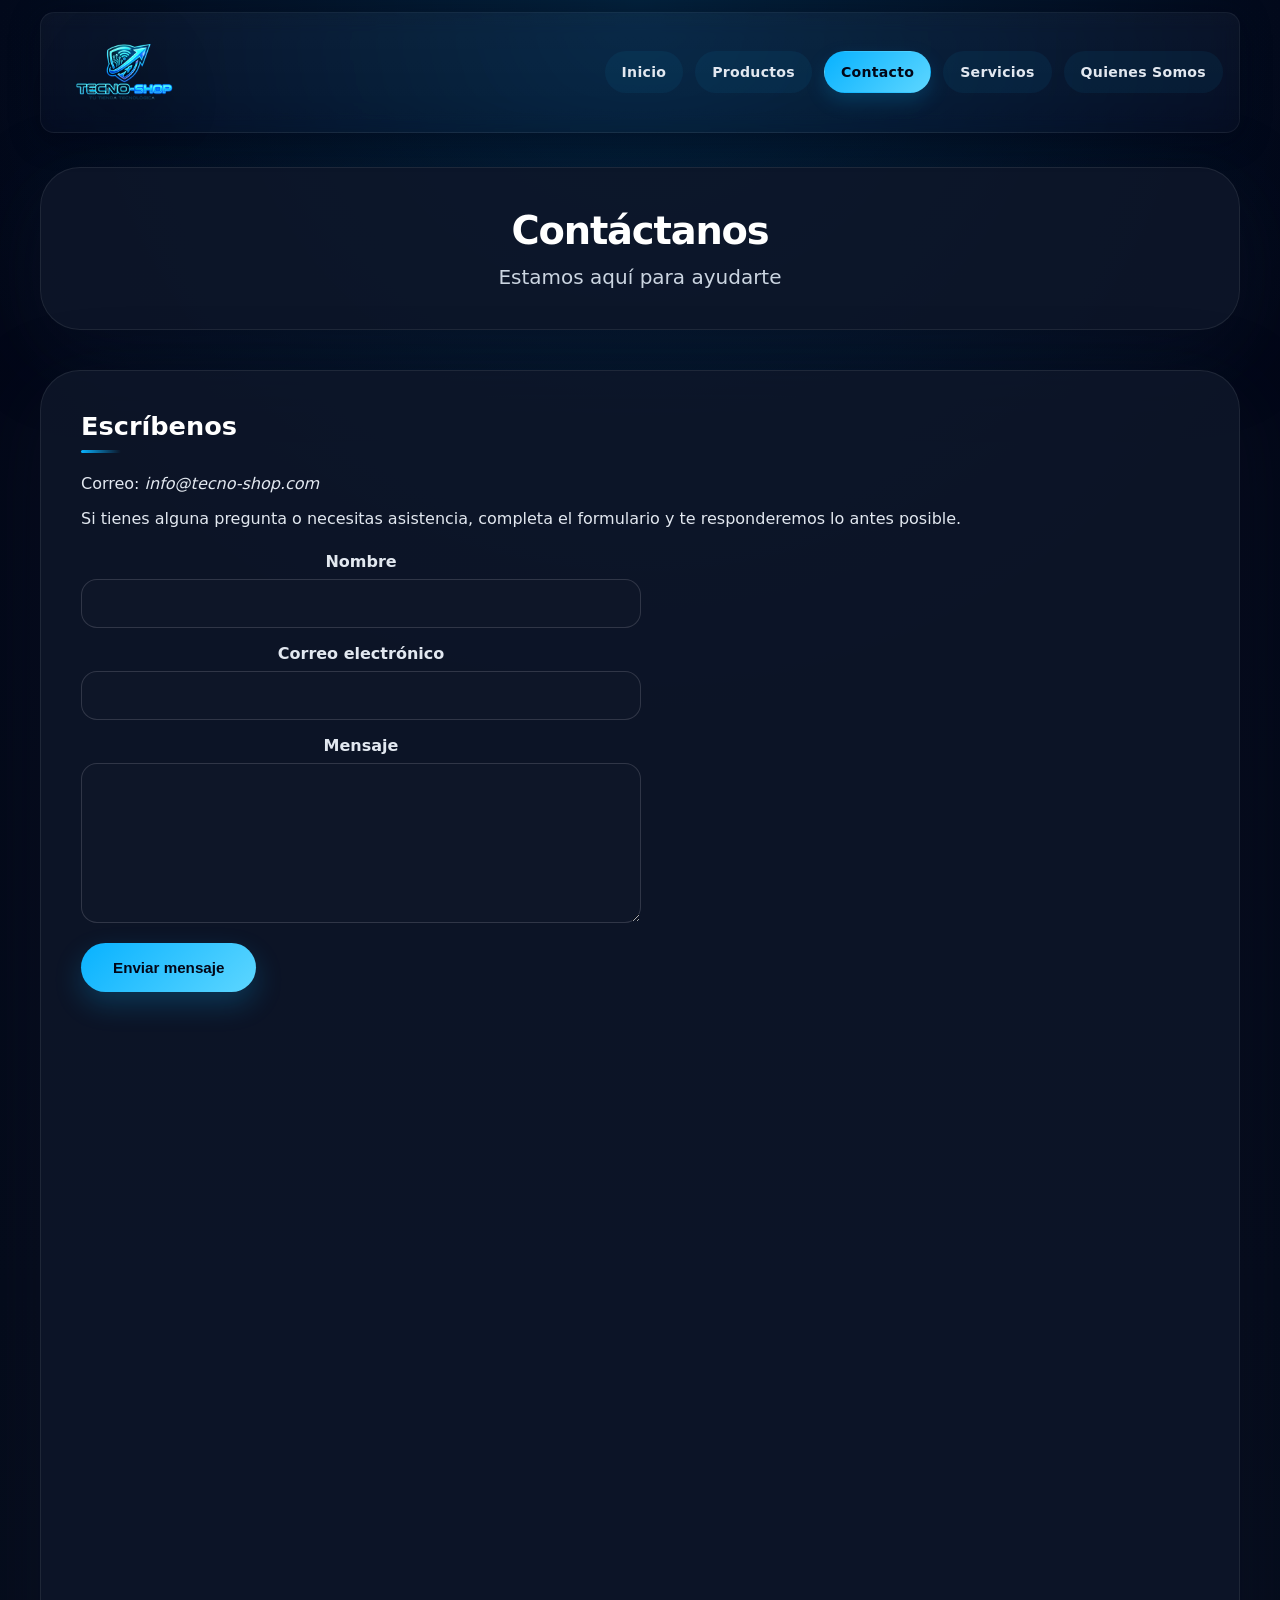
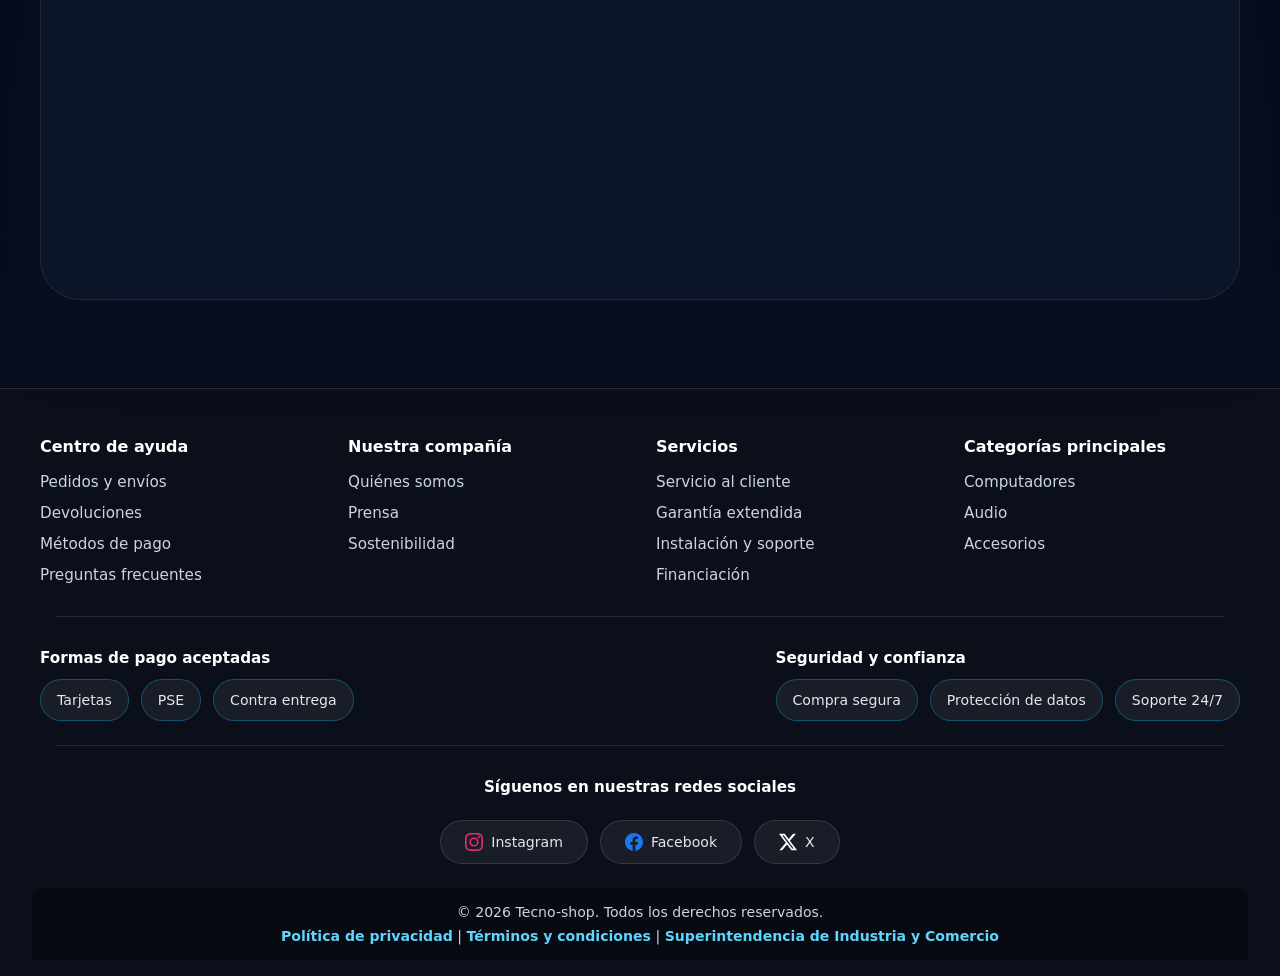
==== commit 05f2a828: "Update contacto.html" ====
--- a/contacto.html
+++ b/contacto.html
@@ -189,7 +189,20 @@
                     </a>
                 </div>
             </div>
-        </footer>
-        <script src="js/navbar-scroll.js" defer></script>
-    </body>
-</html>
+        </div>
+        <div class="footer-bottom">
+            <p class="footer-copy">
+                © 2026 Tecno-shop. Todos los derechos reservados.
+            </p>
+            <p class="footer-legal">
+                <a href="somos.html">Política de privacidad</a> |
+                <a href="somos.html">Términos y condiciones</a> |
+                <a href="https://www.sic.gov.co" target="_blank" rel="noopener noreferrer">Superintendencia de Industria
+                    y Comercio</a>
+            </p>
+        </div>
+    </footer>
+    <script src="js/navbar-scroll.js" defer></script>
+</body>
+
+</html>
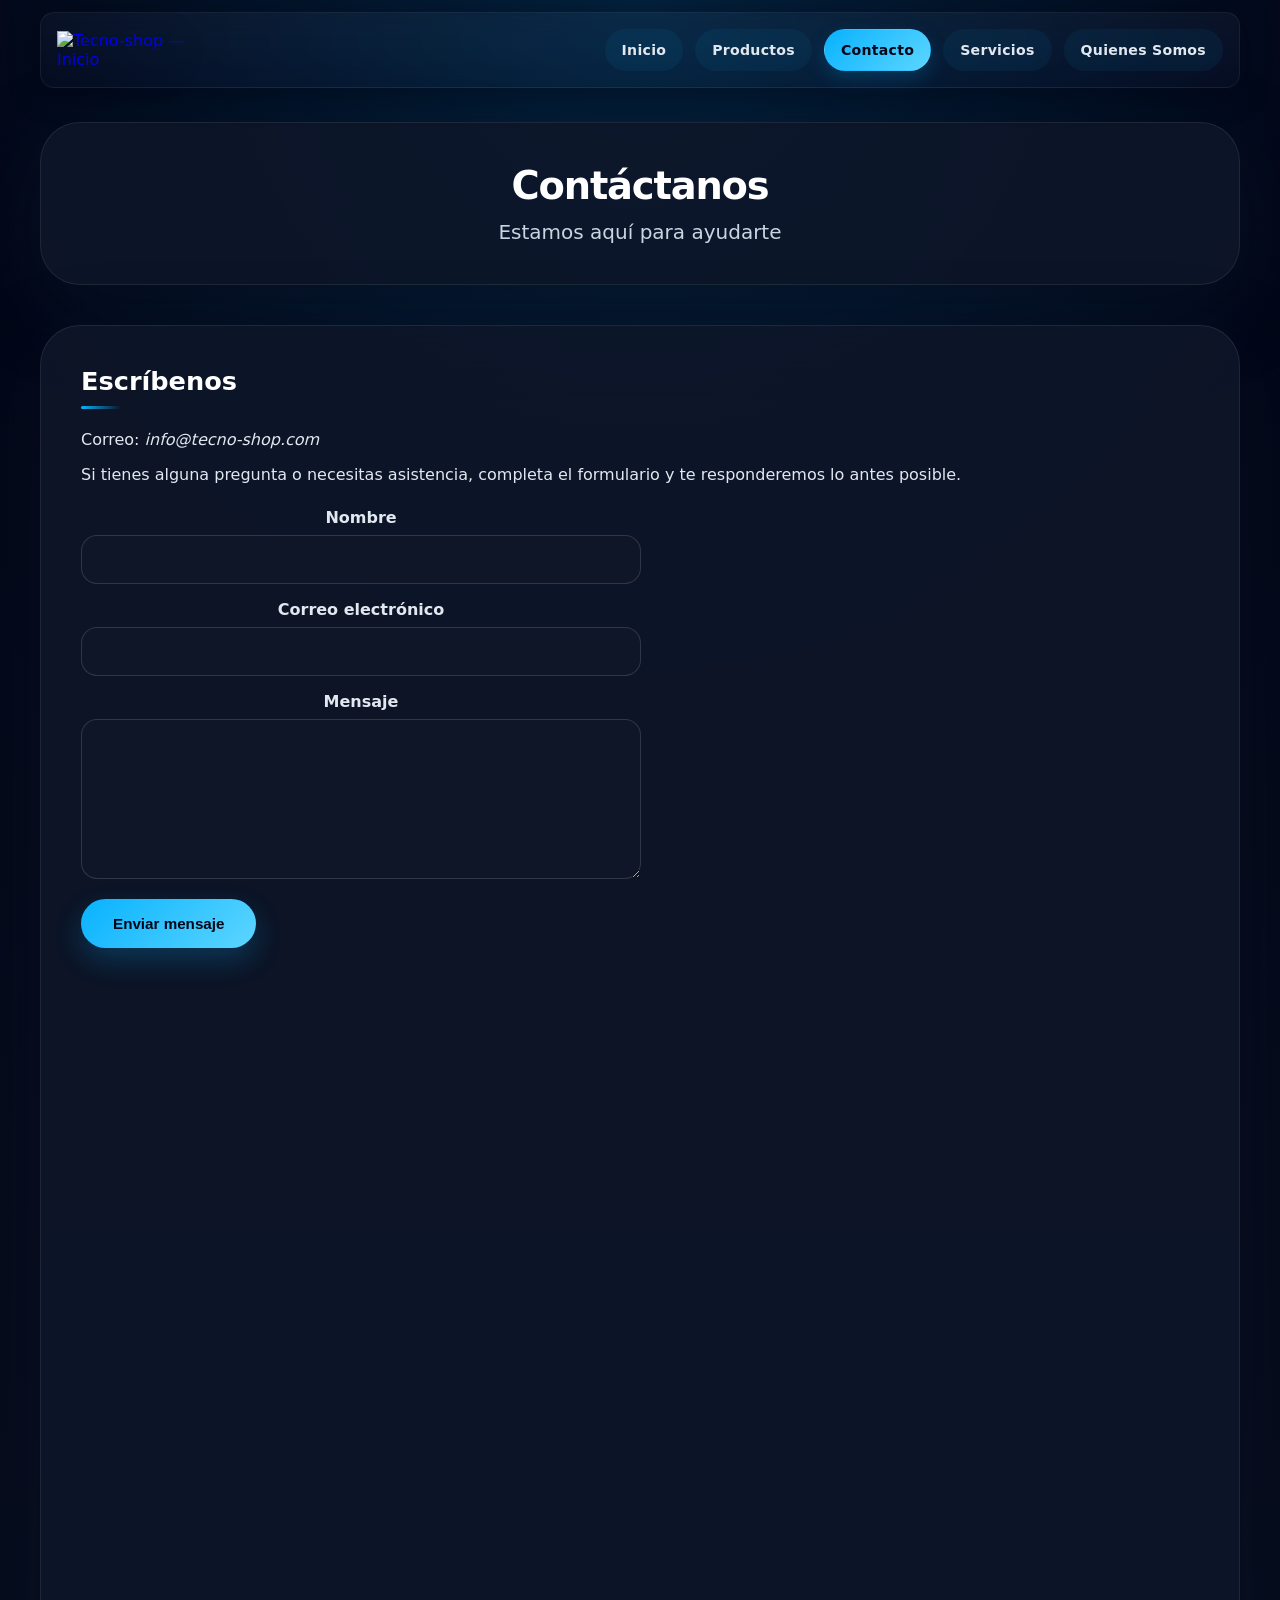
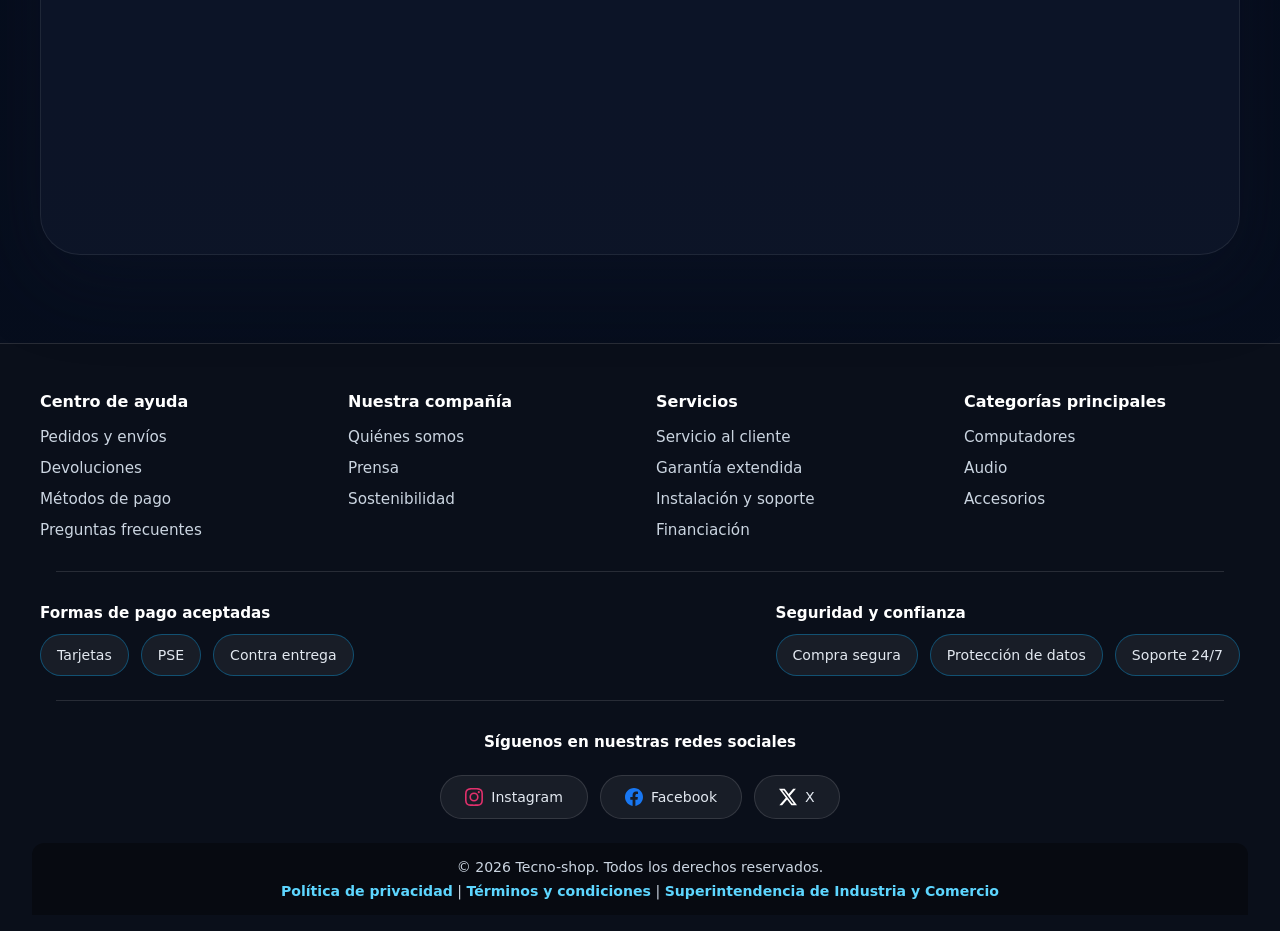
==== commit 0b77529b: "Resolver conflictos entre develop y brandon" ====
--- a/contacto.html
+++ b/contacto.html
@@ -1,64 +1,68 @@
 <!doctype html>
 <html lang="es">
-
-<head>
-    <meta charset="UTF-8" />
-    <meta name="viewport" content="width=device-width, initial-scale=1.0" />
-    <meta name="description"
-        content="Contáctanos en Tecno-shop. Estamos aquí para ayudarte con cualquier consulta sobre nuestros productos tecnológicos. Envíanos un mensaje o visítanos en nuestra ubicación." />
-
-    <!-- Open Graph / Facebook -->
-    <meta property="og:type" content="website" />
-    <meta property="og:url" content="https://tecno-shop.com/contacto.html" />
-    <meta property="og:title" content="Contacto | Tecno-shop - Estamos aquí para ayudarte" />
-    <meta property="og:description"
-        content="Estamos aquí para ayudarte con cualquier consulta sobre nuestros productos tecnológicos. Envíanos un mensaje o visítanos en nuestra ubicación." />
-    <meta property="og:image" content="https://tecno-shop.com/img/logo.png" />
-
-    <!-- Twitter -->
-    <meta property="twitter:card" content="summary_large_image" />
-    <meta property="twitter:url" content="https://tecno-shop.com/contacto.html" />
-    <meta property="twitter:title" content="Contacto | Tecno-shop - Estamos aquí para ayudarte" />
-    <meta property="twitter:description"
-        content="Estamos aquí para ayudarte con cualquier consulta sobre nuestros productos tecnológicos. Envíanos un mensaje o visítanos en nuestra ubicación." />
-    <meta property="twitter:image" content="https://tecno-shop.com/img/logo.png" />
-
-    <title>Contacto | Tecno-shop</title>
-    <link rel="stylesheet" href="css/base.css" />
-    <link rel="stylesheet" href="css/contacto.css" />
-</head>
-
-<body>
-    <a href="#main" class="skip-link">Saltar al contenido</a>
-
-    <div class="header-scroll-wrap">
-        <header class="header-bar">
-            <div class="header-inner">
-                <a href="index.html" class="logo-link">
-                    <img src="img/logo.png" alt="Tecno-shop — Inicio" class="logo" />
-                </a>
-                <input type="checkbox" id="nav-toggle" class="nav-toggle" />
-                <label for="nav-toggle" class="nav-toggle-label" aria-label="Abrir menú de navegación">
-                    <span></span>
-                    <span></span>
-                    <span></span>
-                </label>
-                <div class="header-right">
-                    <nav aria-label="Navegación principal">
-                        <ul>
-                            <li><a href="index.html">Inicio</a></li>
-                            <li><a href="producto.html">Productos</a></li>
-                            <li>
-                                <a href="contacto.html" aria-current="page">Contacto</a>
-                            </li>
-                            <li><a href="servicios.html">Servicios</a></li>
-                            <li><a href="somos.html">Quienes Somos</a></li>
-                        </ul>
-                    </nav>
-                </div>
-            </div>
-        </header>
-    </div>
+    <head>
+        <meta charset="UTF-8" />
+        <meta name="viewport" content="width=device-width, initial-scale=1.0" />
+        <meta name="description" content="Contáctanos en Tecno-shop. Estamos aquí para ayudarte con cualquier consulta sobre nuestros productos tecnológicos. Envíanos un mensaje o visítanos en nuestra ubicación." />
+        
+        <!-- Open Graph / Facebook -->
+        <meta property="og:type" content="website" />
+        <meta property="og:url" content="https://tecno-shop.com/contacto.html" />
+        <meta property="og:title" content="Contacto | Tecno-shop - Estamos aquí para ayudarte" />
+        <meta property="og:description" content="Estamos aquí para ayudarte con cualquier consulta sobre nuestros productos tecnológicos. Envíanos un mensaje o visítanos en nuestra ubicación." />
+        <meta property="og:image" content="https://tecno-shop.com/img/https://res.cloudinary.com/dtfzxjjr4/image/upload/v1783432916/logo_p6glbn.png" />
+        
+        <!-- Twitter -->
+        <meta property="twitter:card" content="summary_large_image" />
+        <meta property="twitter:url" content="https://tecno-shop.com/contacto.html" />
+        <meta property="twitter:title" content="Contacto | Tecno-shop - Estamos aquí para ayudarte" />
+        <meta property="twitter:description" content="Estamos aquí para ayudarte con cualquier consulta sobre nuestros productos tecnológicos. Envíanos un mensaje o visítanos en nuestra ubicación." />
+        <meta property="twitter:image" content="https://tecno-shop.com/img/https://res.cloudinary.com/dtfzxjjr4/image/upload/v1783432916/logo_p6glbn.png" />
+        
+        <title>Contacto | Tecno-shop</title>
+        <link rel="stylesheet" href="css/style.css" />
+    </head>
+    <body>
+        <a href="#main" class="skip-link">Saltar al contenido</a>
+
+        <div class="header-scroll-wrap">
+            <header class="header-bar">
+                <div class="header-inner">
+                    <a href="index.html" class="logo-link">
+                        <img
+                            src="img/https://res.cloudinary.com/dtfzxjjr4/image/upload/v1783432916/logo_p6glbn.png"
+                            alt="Tecno-shop — Inicio"
+                            class="logo"
+                        />
+                    </a>
+                    <input type="checkbox" id="nav-toggle" class="nav-toggle" />
+                    <label
+                        for="nav-toggle"
+                        class="nav-toggle-label"
+                        aria-label="Abrir menú de navegación"
+                    >
+                        <span></span>
+                        <span></span>
+                        <span></span>
+                    </label>
+                    <div class="header-right">
+                        <nav aria-label="Navegación principal">
+                            <ul>
+                                <li><a href="index.html">Inicio</a></li>
+                                <li><a href="producto.html">Productos</a></li>
+                                <li>
+                                    <a href="contacto.html" aria-current="page"
+                                        >Contacto</a
+                                    >
+                                </li>
+                                <li><a href="servicios.html">Servicios</a></li>
+                                <li><a href="somos.html">Quienes Somos</a></li>
+                            </ul>
+                        </nav>
+                    </div>
+                </div>
+            </header>
+        </div>
 
     <main id="main">
         <div class="page-header animate-in">
--- a/css/style.css
+++ b/css/style.css
@@ -0,0 +1,1398 @@
+/* ========================================
+   CSS CUSTOM PROPERTIES (THEMING)
+   ======================================== */
+:root {
+    /* Colors */
+    --bg: #0f172a;
+    --surface: rgba(15, 23, 42, 0.85);
+    --surface-strong: rgba(255, 255, 255, 0.08);
+    --accent: #08b2ff;
+    --accent-soft: #5dd6ff;
+    --text: #e2e8f0;
+    --muted: #cbd5e1;
+    --footer-bg: #0a0f1a;
+    --footer-border: rgba(255, 255, 255, 0.12);
+
+    /* Spacing Scale (8px base unit) */
+    --space-xs: 0.5rem;    /* 8px */
+    --space-sm: 0.75rem;   /* 12px */
+    --space-md: 1rem;      /* 16px */
+    --space-lg: 1.5rem;    /* 24px */
+    --space-xl: 2rem;      /* 32px */
+    --space-2xl: 2.5rem;   /* 40px */
+    --space-3xl: 3rem;     /* 48px */
+    --space-4xl: 4rem;     /* 64px */
+
+    /* Border Radius */
+    --radius-sm: 8px;
+    --radius-md: 12px;
+    --radius-lg: 14px;
+    --radius-xl: 16px;
+    --radius-2xl: 20px;
+    --radius-3xl: 24px;
+    --radius-full: 999px;
+
+    /* Typography */
+    --font-family: system-ui, -apple-system, BlinkMacSystemFont, "Segoe UI", sans-serif;
+    --font-size-sm: 0.88rem;
+    --font-size-base: 0.95rem;
+    --font-size-lg: 1rem;
+    --font-size-xl: 1.05rem;
+    --font-size-2xl: 1.1rem;
+    --font-size-3xl: 1.25rem;
+    --font-size-4xl: 1.4rem;
+    --font-size-5xl: 1.75rem;
+    --font-size-6xl: 2rem;
+    --font-size-7xl: 2.5rem;
+    --font-size-8xl: 3rem;
+
+    /* Shadows */
+    --shadow-sm: 0 6px 30px rgba(2, 6, 23, 0.45);
+    --shadow-md: 0 12px 28px rgba(8, 178, 255, 0.22);
+    --shadow-lg: 0 24px 80px rgba(15, 23, 42, 0.35);
+    --shadow-xl: 0 32px 72px rgba(0, 0, 0, 0.3);
+
+    /* Transitions */
+    --transition-fast: 0.2s ease;
+    --transition-base: 0.25s ease;
+    --transition-slow: 0.32s ease;
+    --transition-slower: 0.38s cubic-bezier(0.4, 0, 0.2, 1);
+    --transition-smooth: 0.3s cubic-bezier(0.25, 0.46, 0.45, 0.94);
+
+    /* Touch targets (WCAG) */
+    --touch-min: 44px;
+
+    /* Z-index */
+    --z-skip: 100;
+    --z-header: 30;
+}
+
+/* ========================================
+   BASE STYLES & RESET
+   ======================================== */
+* {
+    box-sizing: border-box;
+}
+
+html {
+    scroll-behavior: smooth;
+}
+
+body {
+    margin: 0;
+    min-height: 100vh;
+    font-family: var(--font-family);
+    color: var(--text);
+    background:
+        radial-gradient(
+            circle at top,
+            rgba(8, 178, 255, 0.16),
+            transparent 27%
+        ),
+        linear-gradient(180deg, #020617 0%, #08101f 100%);
+}
+
+::selection {
+    background: rgba(8, 178, 255, 0.24);
+}
+
+/* ========================================
+   ACCESSIBILITY -  SKIP LINK
+   ======================================== */
+.skip-link {
+    position: absolute;
+    top: -100%;
+    left: var(--space-md);
+    z-index: var(--z-skip);
+    padding: var(--space-sm) var(--space-lg);
+    background: var(--accent);
+    color: #020617;
+    font-weight: 700;
+    text-decoration: none;
+    border-radius: 0 0 var(--radius-md) var(--radius-md);
+    transition: top var(--transition-fast);
+}
+
+.skip-link:focus {
+    top: 0;
+    outline: 3px solid var(--accent-soft);
+    outline-offset: 2px;
+}
+
+/* ========================================
+   ANIMATIONS
+   ======================================== */
+@keyframes fadeInUp {
+    from {
+        opacity: 0;
+        transform: translateY(12px);
+    }
+    to {
+        opacity: 1;
+        transform: translateY(0);
+    }
+}
+
+.animate-in {
+    animation: fadeInUp 0.5s var(--transition-smooth) both;
+}
+
+.animate-in-delay-1 {
+    animation-delay: 0.08s;
+}
+.animate-in-delay-2 {
+    animation-delay: 0.16s;
+}
+.animate-in-delay-3 {
+    animation-delay: 0.24s;
+}
+
+/* Scroll reveal — sutil, una sola vez */
+.reveal {
+    opacity: 0;
+    transform: translateY(14px);
+    transition:
+        opacity 0.55s var(--transition-smooth),
+        transform 0.55s var(--transition-smooth);
+}
+
+.reveal.is-visible {
+    opacity: 1;
+    transform: translateY(0);
+}
+
+/* ========================================
+   REDUCED MOTION SUPPORT
+   ======================================== */
+@media (prefers-reduced-motion: reduce) {
+    html {
+        scroll-behavior: auto;
+    }
+
+    .animate-in,
+    .animate-in-delay-1,
+    .animate-in-delay-2,
+    .animate-in-delay-3 {
+        animation: none;
+    }
+
+    .reveal {
+        opacity: 1;
+        transform: none;
+        transition: none;
+    }
+
+    *,
+    *::before,
+    *::after {
+        transition-duration: 0.01ms !important;
+    }
+}
+
+/* ========================================
+   HEADER & NAVIGATION
+   ======================================== */
+/* Contenedor sticky separado: el transform de ocultar no rompe position:sticky.
+   El comportamiento ocultar/mostrar según dirección del scroll lo controla
+   js/navbar-scroll.js mediante la clase .header-bar--hidden (ver más abajo). */
+.header-scroll-wrap {
+    position: sticky;
+    top: var(--space-sm);
+    z-index: var(--z-header);
+    width: min(1200px, calc(100% - var(--space-xl)));
+    margin: 6px auto 0;
+}
+
+header,
+.header-bar {
+    width: 100%;
+    background: linear-gradient(
+        180deg,
+        rgba(255, 255, 255, 0.04),
+        rgba(255, 255, 255, 0.02)
+    );
+    border: 1px solid rgba(255, 255, 255, 0.06);
+    backdrop-filter: blur(10px) saturate(120%);
+    -webkit-backdrop-filter: blur(10px) saturate(120%);
+    box-shadow: var(--shadow-sm);
+    padding: var(--space-md) 0;
+    border-radius: var(--radius-lg);
+    will-change: transform, opacity;
+    transition:
+        transform var(--transition-slower),
+        opacity var(--transition-slow),
+        visibility var(--transition-slow);
+}
+
+/* Estado oculto: activado por JavaScript al detectar scroll hacia abajo */
+.header-bar.header-bar--hidden {
+    transform: translateY(calc(-100% - 14px));
+    opacity: 0;
+    visibility: hidden;
+    pointer-events: none;
+}
+
+/*
+ * ── ALTERNATIVA SOLO CSS (comentada) ──────────────────────────────────────
+ * Se probó animation-timeline: scroll() para ocultar la navbar sin JS.
+ * LIMITACIÓN: CSS no puede detectar si el usuario sube o baja; solo vincula
+ * la animación a la posición del scroll. La barra reaparece al acercarse al
+ * inicio de la página, NO al hacer un pequeño scroll hacia arriba en mitad
+ * del documento. Por eso se reemplazó por js/navbar-scroll.js.
+ *
+@supports (animation-timeline: scroll()) {
+    .header-bar {
+        animation: navbar-scroll-hide linear both;
+        animation-timeline: scroll(root block);
+        animation-range: 40px 140px;
+    }
+
+    @keyframes navbar-scroll-hide {
+        0% {
+            transform: translateY(0);
+            opacity: 1;
+            visibility: visible;
+            pointer-events: auto;
+        }
+
+        100% {
+            transform: translateY(calc(-100% - 14px));
+            opacity: 0;
+            visibility: hidden;
+            pointer-events: none;
+        }
+    }
+}
+
+@media (prefers-reduced-motion: reduce) {
+    @supports (animation-timeline: scroll()) {
+        .header-bar {
+            animation: none;
+            transform: none;
+            opacity: 1;
+            visibility: visible;
+            pointer-events: auto;
+        }
+    }
+}
+ * ── Fin alternativa CSS ───────────────────────────────────────────────────
+ */
+
+@media (prefers-reduced-motion: reduce) {
+    .header-bar {
+        transition: none;
+    }
+
+    .header-bar.header-bar--hidden {
+        transform: none;
+        opacity: 1;
+        visibility: visible;
+        pointer-events: auto;
+    }
+}
+
+.header-inner {
+    width: min(1200px, calc(100% - var(--space-xl)));
+    margin: 0 auto;
+    display: flex;
+    align-items: center;
+    gap: var(--space-md);
+    justify-content: space-between;
+    position: relative;
+}
+
+.logo-link {
+    display: flex;
+    align-items: center;
+    text-decoration: none;
+    border-radius: var(--radius-sm);
+}
+
+.logo-link:focus-visible {
+    outline: 2px solid var(--accent);
+    outline-offset: 4px;
+}
+
+.logo {
+    max-width: 130px;
+    height: auto;
+    display: block;
+    filter: drop-shadow(0 12px 28px rgba(0, 0, 0, 0.35));
+}
+
+/* Menú hamburguesa (solo CSS) */
+.nav-toggle {
+    position: absolute;
+    opacity: 0;
+    width: 0;
+    height: 0;
+    pointer-events: none;
+}
+
+.nav-toggle-label {
+    display: none;
+    flex-direction: column;
+    justify-content: center;
+    gap: 5px;
+    width: 44px;
+    height: 44px;
+    padding: var(--space-sm);
+    cursor: pointer;
+    border-radius: var(--radius-md);
+    border: 1px solid rgba(255, 255, 255, 0.1);
+    background: rgba(255, 255, 255, 0.04);
+}
+
+.nav-toggle-label span {
+    display: block;
+    width: 22px;
+    height: 2px;
+    background: var(--text);
+    border-radius: 2px;
+    transition:
+        transform var(--transition-base),
+        opacity var(--transition-base);
+}
+
+.nav-toggle:checked + .nav-toggle-label span:nth-child(1) {
+    transform: translateY(7px) rotate(45deg);
+}
+
+.nav-toggle:checked + .nav-toggle-label span:nth-child(2) {
+    opacity: 0;
+}
+
+.nav-toggle:checked + .nav-toggle-label span:nth-child(3) {
+    transform: translateY(-7px) rotate(-45deg);
+}
+
+.header-right {
+    display: flex;
+    align-items: center;
+}
+
+nav ul {
+    display: flex;
+    flex-wrap: wrap;
+    justify-content: flex-end;
+    gap: var(--space-sm);
+    margin: 0;
+    padding: 0;
+    list-style: none;
+}
+
+nav a {
+    display: inline-flex;
+    align-items: center;
+    justify-content: center;
+    padding: var(--space-sm) var(--space-md);
+    color: var(--text);
+    text-decoration: none;
+    font-weight: 600;
+    font-size: var(--font-size-sm);
+    letter-spacing: 0.02em;
+    border-radius: var(--radius-full);
+    background: rgba(8, 178, 255, 0.06);
+    border: 1px solid transparent;
+    transition:
+        transform var(--transition-base),
+        background var(--transition-base),
+        color var(--transition-base),
+        box-shadow var(--transition-base);
+}
+
+nav a:hover,
+nav a:focus-visible {
+    color: #020617;
+    background: linear-gradient(135deg, var(--accent), var(--accent-soft));
+    transform: translateY(-1px);
+    box-shadow: 0 12px 24px rgba(8, 178, 255, 0.2);
+}
+
+nav a[aria-current="page"] {
+    color: #020617;
+    background: linear-gradient(135deg, var(--accent), var(--accent-soft));
+    box-shadow: 0 8px 20px rgba(8, 178, 255, 0.18);
+}
+
+/* ========================================
+   MAIN LAYOUT
+   ======================================== */
+main {
+    width: min(1200px, calc(100% - var(--space-xl)));
+    margin: 0 auto;
+    padding: var(--space-2xl) 0 var(--space-3xl);
+}
+
+.page-header {
+    margin-bottom: var(--space-2xl);
+    padding: var(--space-2xl) var(--space-2xl);
+    border-radius: var(--space-2xl);
+    background: var(--surface);
+    border: 1px solid var(--surface-strong);
+    box-shadow: var(--shadow-lg);
+}
+
+.page-header h1 {
+    margin: 0 0 var(--space-sm);
+    font-size: clamp(var(--font-size-5xl), 3vw, var(--font-size-7xl));
+    letter-spacing: -0.03em;
+    color: #fff;
+    text-align: center;
+}
+
+.page-subtitle {
+    margin: 0;
+    color: var(--muted);
+    font-size: clamp(var(--font-size-lg), 2vw, var(--font-size-3xl));
+    text-align: center;
+}
+
+section {
+    margin-bottom: var(--space-2xl);
+    padding: var(--space-2xl);
+    border-radius: var(--space-2xl);
+    background: var(--surface);
+    border: 1px solid var(--surface-strong);
+    box-shadow: var(--shadow-lg);
+}
+
+section h2 {
+    margin-top: 0;
+    font-size: clamp(var(--font-size-4xl), 2vw, var(--font-size-5xl));
+    color: #ffffff;
+}
+
+.section-heading {
+    margin-bottom: var(--space-lg);
+}
+
+.section-heading h2 {
+    margin-bottom: var(--space-sm);
+}
+
+.section-lead {
+    margin: 0;
+    max-width: 560px;
+    color: var(--muted);
+    font-size: var(--font-size-lg);
+    line-height: 1.6;
+}
+
+.section-highlight {
+    background: linear-gradient(
+        135deg,
+        rgba(8, 178, 255, 0.08),
+        rgba(15, 23, 42, 0.92)
+    );
+    border-color: rgba(8, 178, 255, 0.18);
+}
+
+section h2::after {
+    content: "";
+    display: block;
+    width: var(--space-2xl);
+    height: 3px;
+    margin-top: 0.6rem;
+    border-radius: 2px;
+    background: linear-gradient(90deg, var(--accent), transparent);
+}
+
+article p,
+article li,
+article em {
+    color: var(--muted);
+    line-height: 1.8;
+}
+
+article ul {
+    margin: var(--space-md) 0;
+    padding-left: 1.4rem;
+}
+
+article ul li {
+    margin-bottom: var(--space-sm);
+}
+
+/* ========================================
+   VALUE PROPOSITIONS
+   ======================================== */
+.value-props-grid {
+    display: grid;
+    grid-template-columns: repeat(auto-fit, minmax(220px, 1fr));
+    gap: var(--space-lg);
+}
+
+.value-card {
+    padding: var(--space-lg);
+    border-radius: var(--radius-2xl);
+    background: rgba(255, 255, 255, 0.04);
+    border: 1px solid rgba(255, 255, 255, 0.08);
+    transition:
+        transform var(--transition-smooth),
+        border-color var(--transition-smooth),
+        box-shadow var(--transition-smooth);
+}
+
+.value-card:hover {
+    transform: translateY(-3px);
+    border-color: rgba(8, 178, 255, 0.35);
+    box-shadow: 0 12px 32px rgba(8, 178, 255, 0.1);
+}
+
+.value-icon {
+    font-size: var(--font-size-7xl);
+    margin-bottom: var(--space-sm);
+    display: block;
+}
+
+.value-card h3 {
+    margin: 0 0 var(--space-sm);
+    font-size: var(--font-size-2xl);
+    color: #fff;
+}
+
+.value-card p {
+    margin: 0;
+    font-size: var(--font-size-base);
+    color: var(--muted);
+}
+
+/* ========================================
+   BANNER HERO SECTION
+   ======================================== */
+.banner {
+    margin-bottom: var(--space-2xl);
+    padding: var(--space-3xl) var(--space-2xl);
+    border-radius: var(--space-2xl);
+    background: linear-gradient(
+        135deg,
+        rgba(8, 178, 255, 0.14),
+        rgba(93, 214, 255, 0.06)
+    );
+    border: 1px solid rgba(8, 178, 255, 0.2);
+    text-align: center;
+    box-shadow: var(--shadow-lg);
+}
+
+.banner h1 {
+    margin: 0 0 var(--space-sm);
+    font-size: clamp(var(--font-size-6xl), 4vw, var(--font-size-8xl));
+    letter-spacing: -0.04em;
+    color: #fff;
+}
+
+.banner-subtitle {
+    margin: 0 0 var(--space-lg);
+    font-size: clamp(var(--font-size-lg), 2vw, var(--font-size-3xl));
+    color: var(--muted);
+}
+
+.banner-inner p {
+    margin: 0 0 var(--space-lg);
+    color: var(--muted);
+    max-width: 520px;
+    margin-left: auto;
+    margin-right: auto;
+}
+
+/* ========================================
+   BUTTONS
+   ======================================== */
+button,
+.button {
+    display: inline-flex;
+    align-items: center;
+    justify-content: center;
+    min-height: var(--touch-min);
+    padding: var(--space-md) var(--space-xl);
+    border: none;
+    border-radius: var(--radius-full);
+    background: linear-gradient(135deg, var(--accent), var(--accent-soft));
+    color: #020617;
+    font-weight: 700;
+    font-size: var(--font-size-base);
+    text-decoration: none;
+    cursor: pointer;
+    transition:
+        transform var(--transition-smooth),
+        background var(--transition-smooth),
+        box-shadow var(--transition-smooth),
+        color var(--transition-smooth);
+    box-shadow: var(--shadow-md);
+}
+
+button:hover,
+button:focus-visible,
+.button:hover,
+.button:focus-visible {
+    transform: translateY(-2px);
+    background: linear-gradient(135deg, var(--accent-soft), var(--accent));
+    box-shadow: 0 14px 32px rgba(8, 178, 255, 0.28);
+}
+
+button:active,
+.button:active {
+    transform: translateY(0);
+    transition-duration: 0.1s;
+}
+
+.button-secondary {
+    background: transparent;
+    color: var(--accent-soft);
+    border: 1px solid rgba(8, 178, 255, 0.45);
+    box-shadow: none;
+}
+
+.button-secondary:hover,
+.button-secondary:focus-visible {
+    background: rgba(8, 178, 255, 0.1);
+    color: #fff;
+}
+
+button[type="submit"] {
+    width: fit-content;
+}
+
+/* ========================================
+   PRODUCTS GRID
+   ======================================== */
+.products-grid {
+    display: grid;
+    grid-template-columns: repeat(auto-fit, minmax(220px, 1fr));
+    gap: var(--space-lg);
+    margin-top: 0;
+}
+
+.offers-grid {
+    display: grid;
+    grid-template-columns: repeat(auto-fit, minmax(240px, 1fr));
+    gap: var(--space-lg);
+}
+
+.product {
+    position: relative;
+    padding: var(--space-md);
+    overflow: hidden;
+    background: linear-gradient(
+        180deg,
+        rgba(255, 255, 255, 0.08),
+        rgba(255, 255, 255, 0.02)
+    );
+    border-radius: var(--radius-3xl);
+    border: 1px solid rgba(255, 255, 255, 0.06);
+    box-shadow: var(--shadow-lg);
+    transition:
+        transform var(--transition-smooth),
+        box-shadow var(--transition-smooth),
+        border-color var(--transition-smooth);
+}
+
+.product:hover,
+.product:focus-within {
+    transform: translateY(-4px);
+    box-shadow: var(--shadow-xl);
+    border-color: rgba(8, 178, 255, 0.25);
+}
+
+.product img {
+    width: 100%;
+    height: 180px;
+    object-fit: cover;
+    border-radius: var(--radius-lg);
+    display: block;
+    transition: transform var(--transition-smooth);
+}
+
+.product:hover img {
+    transform: scale(1.02);
+}
+
+.offer-badge,
+.new-badge {
+    position: absolute;
+    top: var(--space-md);
+    right: var(--space-md);
+    z-index: 1;
+    padding: var(--space-xs) var(--space-sm);
+    border-radius: var(--radius-full);
+    font-size: 0.75rem;
+    font-weight: 800;
+    letter-spacing: 0.03em;
+    text-transform: uppercase;
+}
+
+.offer-badge {
+    background: linear-gradient(135deg, #f97316, #fb923c);
+    color: #fff;
+    box-shadow: 0 4px 12px rgba(249, 115, 22, 0.35);
+}
+
+.new-badge {
+    background: linear-gradient(135deg, var(--accent), var(--accent-soft));
+    color: #020617;
+    box-shadow: 0 4px 12px rgba(8, 178, 255, 0.3);
+}
+
+.price-old {
+    margin: var(--space-xs) 0 0;
+    font-size: var(--font-size-sm);
+    color: var(--muted);
+    text-decoration: line-through;
+    opacity: 0.75;
+}
+
+.product-placeholder {
+    width: 100%;
+    height: 180px;
+    display: flex;
+    align-items: center;
+    justify-content: center;
+    font-size: var(--font-size-8xl);
+    border-radius: var(--radius-lg);
+    background: rgba(255, 255, 255, 0.05);
+    border: 1px dashed rgba(255, 255, 255, 0.12);
+}
+
+.product-name {
+    margin: var(--space-sm) 0 var(--space-xs);
+    font-size: var(--font-size-xl);
+    color: #fff;
+}
+
+.product-desc {
+    margin: 0 0 var(--space-sm);
+    font-size: var(--font-size-sm);
+    color: var(--muted);
+}
+
+.product .price {
+    font-weight: 800;
+    font-size: var(--font-size-xl);
+    color: var(--accent-soft);
+    margin: var(--space-sm) 0 var(--space-sm);
+}
+
+.product .btn-buy {
+    width: 100%;
+    min-height: var(--touch-min);
+}
+
+.section-cta {
+    margin-top: var(--space-lg);
+    text-align: center;
+}
+
+/* ========================================
+   FAQ
+   ======================================== */
+.faq-list {
+    display: grid;
+    gap: var(--space-sm);
+    max-width: 720px;
+}
+
+.faq-item {
+    border-radius: var(--radius-xl);
+    background: rgba(255, 255, 255, 0.04);
+    border: 1px solid rgba(255, 255, 255, 0.08);
+    overflow: hidden;
+    transition:
+        border-color var(--transition-smooth),
+        background var(--transition-smooth);
+}
+
+.faq-item[open] {
+    border-color: rgba(8, 178, 255, 0.3);
+    background: rgba(8, 178, 255, 0.05);
+}
+
+.faq-item summary {
+    padding: var(--space-md) var(--space-lg);
+    min-height: var(--touch-min);
+    display: flex;
+    align-items: center;
+    font-weight: 700;
+    color: #fff;
+    cursor: pointer;
+    list-style: none;
+    transition: color var(--transition-fast);
+}
+
+.faq-item summary::-webkit-details-marker {
+    display: none;
+}
+
+.faq-item summary::after {
+    content: "+";
+    margin-left: auto;
+    padding-left: var(--space-md);
+    font-size: var(--font-size-3xl);
+    font-weight: 400;
+    color: var(--accent-soft);
+    transition: transform var(--transition-smooth);
+}
+
+.faq-item[open] summary::after {
+    content: "−";
+}
+
+.faq-item summary:hover,
+.faq-item summary:focus-visible {
+    color: var(--accent-soft);
+    outline: none;
+}
+
+.faq-item p {
+    margin: 0;
+    padding: 0 var(--space-lg) var(--space-lg);
+    color: var(--muted);
+    line-height: 1.7;
+    font-size: var(--font-size-base);
+}
+
+.visually-hidden {
+    position: absolute;
+    width: 1px;
+    height: 1px;
+    padding: 0;
+    margin: -1px;
+    overflow: hidden;
+    clip: rect(0, 0, 0, 0);
+    white-space: nowrap;
+    border: 0;
+}
+
+/* ========================================
+   CATEGORY TAGS
+   ======================================== */
+.category-list {
+    display: flex;
+    flex-wrap: wrap;
+    gap: var(--space-sm);
+    list-style: none;
+    padding: 0;
+    margin: var(--space-md) 0 var(--space-lg);
+}
+
+.category-list li {
+    margin: 0;
+}
+
+.category-list span {
+    display: inline-block;
+    padding: var(--space-xs) var(--space-sm);
+    border-radius: var(--radius-full);
+    background: rgba(8, 178, 255, 0.1);
+    border: 1px solid rgba(8, 178, 255, 0.25);
+    color: var(--accent-soft);
+    font-size: var(--font-size-sm);
+    font-weight: 600;
+}
+
+/* ========================================
+   TESTIMONIALS
+   ======================================== */
+.testimonials {
+    display: grid;
+    grid-template-columns: repeat(auto-fit, minmax(220px, 1fr));
+    gap: var(--space-md);
+    margin-top: var(--space-md);
+}
+
+.testimonial {
+    padding: var(--space-lg);
+    border-radius: var(--radius-xl);
+    background: rgba(255, 255, 255, 0.04);
+    border: 1px solid rgba(255, 255, 255, 0.06);
+    color: rgba(226, 232, 240, 0.9);
+    font-style: italic;
+    transition:
+        transform var(--transition-smooth),
+        border-color var(--transition-smooth);
+}
+
+.testimonial:hover {
+    transform: translateY(-2px);
+    border-color: rgba(8, 178, 255, 0.2);
+}
+
+.testimonial cite {
+    display: block;
+    margin-top: var(--space-sm);
+    font-style: normal;
+    font-weight: 700;
+    color: var(--text);
+}
+
+/* ========================================
+   FORMS
+   ======================================== */
+form {
+    display: grid;
+    gap: var(--space-md);
+    margin-top: var(--space-lg);
+    max-width: 560px;
+    text-align: center;
+}
+
+form label {
+    display: block;
+    font-weight: 600;
+    margin-bottom: var(--space-xs);
+}
+
+form input,
+form textarea {
+    width: 100%;
+    padding: var(--space-md) var(--space-md);
+    border: 1px solid rgba(255, 255, 255, 0.14);
+    border-radius: var(--radius-xl);
+    background: rgba(15, 23, 42, 0.95);
+    color: #fff;
+    font-family: inherit;
+    transition:
+        border-color var(--transition-base),
+        box-shadow var(--transition-base);
+    resize: vertical;
+}
+
+form textarea {
+    min-height: 160px;
+}
+
+form input:focus,
+form textarea:focus {
+    outline: none;
+    border-color: var(--accent);
+    box-shadow: 0 0 0 4px rgba(8, 178, 255, 0.12)
+}
+
+.contact-teaser {
+    text-align: center;
+}
+
+.contact-teaser p {
+    max-width: 480px;
+    margin: 0 auto var(--space-lg);
+}
+
+.contact-map iframe {
+    width: 100%;
+    max-width: 100%;
+    aspect-ratio: 4 / 3;
+    height: auto;
+    min-height: 280px;
+    border: 0;
+    border-radius: var(--radius-2xl);
+    margin-top: var(--space-lg);
+}
+
+/* ========================================
+   MEDIA (VIDEO)
+   ======================================== */
+.media-section video {
+    width: 100%;
+    max-width: 720px;
+    border-radius: var(--radius-2xl);
+    display: block;
+    margin: var(--space-md) 0;
+}
+
+/* ========================================
+   TABLES
+   ======================================== */
+.table-wrapper {
+    overflow-x: auto;
+    -webkit-overflow-scrolling: touch;
+    margin-top: var(--space-md);
+    border-radius: var(--radius-2xl);
+    border: 1px solid rgba(255, 255, 255, 0.08);
+    max-width: 100%;
+}
+
+.table-scroll-hint {
+    display: none;
+    margin: 0 0 var(--space-sm);
+    font-size: var(--font-size-sm);
+    color: var(--muted);
+    text-align: center;
+}
+
+.comparison-table table {
+    min-width: 480px;
+}
+
+table {
+    width: 100%;
+    min-width: 520px;
+    border-collapse: collapse;
+}
+
+table th,
+table td {
+    padding: var(--space-md) var(--space-md);
+    text-align: left;
+}
+
+table th {
+    background: rgba(8, 178, 255, 0.12);
+    color: #f8fafc;
+    font-weight: 700;
+}
+
+table tr {
+    border-bottom: 1px solid rgba(255, 255, 255, 0.08);
+}
+
+table tbody tr:nth-child(even) {
+    background: rgba(255, 255, 255, 0.03);
+}
+
+table tbody tr:hover {
+    background: rgba(8, 178, 255, 0.06);
+}
+
+table tbody tr:last-child {
+    border-bottom: none;
+}
+
+/* ========================================
+   FOOTER
+   ======================================== */
+.site-footer {
+    background: var(--footer-bg);
+    color: var(--text);
+    padding: var(--space-3xl) var(--space-xl) var(--space-md);
+    border-top: 1px solid var(--footer-border);
+}
+
+.footer-top {
+    display: grid;
+    grid-template-columns: repeat(4, minmax(160px, 1fr));
+    gap: var(--space-xl);
+    max-width: 1200px;
+    margin: 0 auto var(--space-xl);
+}
+
+.footer-column h4 {
+    margin: 0 0 var(--space-md);
+    font-size: var(--font-size-lg);
+    font-weight: 700;
+    color: #ffffff;
+}
+
+.footer-column ul {
+    list-style: none;
+    padding: 0;
+    margin: 0;
+    display: grid;
+    gap: var(--space-sm);
+}
+
+.footer-column a {
+    color: var(--muted);
+    text-decoration: none;
+    font-size: var(--font-size-base);
+    transition: color var(--transition-fast);
+}
+
+.footer-column a:hover,
+.footer-column a:focus-visible {
+    color: var(--accent-soft);
+}
+
+.footer-divider {
+    width: min(1200px, calc(100% - var(--space-3xl)));
+    height: 1px;
+    background: var(--footer-border);
+    margin: 0 auto var(--space-xl);
+}
+
+.footer-middle {
+    max-width: 1200px;
+    margin: 0 auto var(--space-lg);
+    display: flex;
+    justify-content: space-between;
+    flex-wrap: wrap;
+    gap: var(--space-lg);
+    align-items: flex-start;
+}
+
+.footer-section-heading {
+    display: block;
+    font-size: var(--font-size-base);
+    font-weight: 700;
+    color: #ffffff;
+    margin-bottom: var(--space-sm);
+}
+
+.footer-payment-list,
+.footer-security-list {
+    display: flex;
+    flex-wrap: wrap;
+    gap: var(--space-sm);
+    align-items: center;
+}
+
+.payment-icon,
+.security-badge {
+    display: inline-flex;
+    align-items: center;
+    justify-content: center;
+    background: rgba(255, 255, 255, 0.06);
+    border: 1px solid rgba(8, 178, 255, 0.35);
+    color: var(--text);
+    padding: var(--space-sm) var(--space-md);
+    border-radius: var(--radius-full);
+    font-size: var(--font-size-sm);
+}
+
+.footer-container {
+    display: flex;
+    justify-content: center;
+    max-width: 1200px;
+    margin: 0 auto var(--space-lg);
+    padding: 0 var(--space-md);
+}
+
+.footer-section {
+    display: flex;
+    flex-direction: column;
+    align-items: center;
+    text-align: center;
+    gap: var(--space-sm);
+}
+
+.footer-grid-links {
+    display: flex;
+    flex-wrap: wrap;
+    gap: var(--space-sm);
+    justify-content: center;
+}
+
+.social-pill {
+    display: inline-flex;
+    align-items: center;
+    gap: var(--space-xs);
+    background: rgba(255, 255, 255, 0.06);
+    padding: var(--space-sm) var(--space-lg);
+    border-radius: var(--radius-full);
+    border: 1px solid rgba(255, 255, 255, 0.12);
+    text-decoration: none;
+    color: var(--text);
+    font-size: var(--font-size-sm);
+    font-weight: 500;
+    transition:
+        background var(--transition-fast),
+        transform var(--transition-fast),
+        border-color var(--transition-fast);
+}
+
+.social-pill:hover,
+.social-pill:focus-visible {
+    background: rgba(8, 178, 255, 0.12);
+    border-color: rgba(8, 178, 255, 0.4);
+    transform: translateY(-2px);
+}
+
+.social-icon {
+    width: 18px;
+    height: 18px;
+    flex-shrink: 0;
+}
+
+.footer-bottom {
+    background: rgba(0, 0, 0, 0.35);
+    padding: var(--space-md);
+    margin-top: var(--space-lg);
+    text-align: center;
+    border-radius: var(--radius-md) var(--radius-md) 0 0;
+}
+
+.footer-copy,
+.footer-legal {
+    margin: 0;
+    color: var(--muted);
+    font-size: var(--font-size-sm);
+}
+
+.footer-legal {
+    margin-top: var(--space-xs);
+}
+
+.footer-legal a {
+    color: var(--accent-soft);
+    text-decoration: none;
+    font-weight: 600;
+}
+
+.footer-legal a:hover,
+.footer-legal a:focus-visible {
+    text-decoration: underline;
+}
+
+/* ========================================
+   RESPONSIVE DESIGN
+   ======================================== */
+@media (max-width: 900px) {
+    .nav-toggle-label {
+        display: flex;
+        margin-left: auto;
+    }
+
+    .header-right {
+        position: absolute;
+        top: calc(100% + var(--space-sm));
+        left: 0;
+        right: 0;
+        flex-direction: column;
+        background: rgba(8, 16, 31, 0.98);
+        border: 1px solid rgba(255, 255, 255, 0.08);
+        border-radius: var(--radius-xl);
+        padding: 0;
+        max-height: 0;
+        overflow: hidden;
+        opacity: 0;
+        transition:
+            max-height 0.35s ease,
+            opacity var(--transition-base),
+            padding var(--transition-fast);
+        box-shadow: 0 20px 40px rgba(0, 0, 0, 0.4);
+    }
+
+    .nav-toggle:checked ~ .header-right {
+        max-height: 360px;
+        opacity: 1;
+        padding: var(--space-sm);
+    }
+
+    nav ul {
+        flex-direction: column;
+        align-items: stretch;
+    }
+
+    nav a {
+        justify-content: flex-start;
+        width: 100%;
+    }
+
+    .footer-top,
+    .footer-middle {
+        display: grid;
+        grid-template-columns: 1fr 1fr;
+    }
+
+    .footer-middle {
+        grid-template-columns: 1fr;
+    }
+}
+
+@media (max-width: 600px) {
+    main {
+        width: calc(100% - var(--space-lg));
+        padding: var(--space-xl) 0 var(--space-2xl);
+    }
+
+    .header-scroll-wrap {
+        width: calc(100% - var(--space-lg));
+    }
+
+    section,
+    .page-header,
+    .banner {
+        padding: var(--space-lg) var(--space-md);
+        margin-bottom: var(--space-lg);
+        border-radius: var(--radius-xl);
+    }
+
+    .section-heading {
+        margin-bottom: var(--space-md);
+    }
+
+    .section-lead {
+        font-size: var(--font-size-base);
+    }
+
+    .products-grid,
+    .offers-grid,
+    .value-props-grid,
+    .testimonials {
+        gap: var(--space-md);
+    }
+
+    .product img,
+    .product-placeholder {
+        height: 160px;
+    }
+
+    .footer-top {
+        grid-template-columns: 1fr;
+        gap: var(--space-lg);
+    }
+
+    .site-footer {
+        padding: var(--space-2xl) var(--space-md) var(--space-md);
+    }
+
+    .banner {
+        padding: var(--space-xl) var(--space-md);
+    }
+
+    .table-scroll-hint {
+        display: block;
+    }
+
+    .table-wrapper {
+        margin-left: calc(-1 * var(--space-xs));
+        margin-right: calc(-1 * var(--space-xs));
+        border-radius: var(--radius-lg);
+    }
+
+    table {
+        min-width: 480px;
+    }
+
+    .comparison-table table {
+        min-width: 420px;
+    }
+
+    table th,
+    table td {
+        padding: var(--space-sm) var(--space-sm);
+        font-size: var(--font-size-sm);
+        white-space: nowrap;
+    }
+
+    table th:first-child,
+    table td:first-child {
+        position: sticky;
+        left: 0;
+        z-index: 1;
+        background: rgba(15, 23, 42, 0.98);
+        box-shadow: 2px 0 6px rgba(0, 0, 0, 0.2);
+    }
+
+    table thead th:first-child {
+        background: rgba(8, 178, 255, 0.2);
+    }
+
+    nav a {
+        min-height: var(--touch-min);
+        padding: var(--space-md) var(--space-lg);
+    }
+
+    .social-pill {
+        min-height: var(--touch-min);
+        padding: var(--space-md) var(--space-lg);
+    }
+
+    .faq-item summary {
+        padding: var(--space-md);
+        font-size: var(--font-size-base);
+    }
+
+    .faq-item p {
+        padding: 0 var(--space-md) var(--space-md);
+    }
+}
